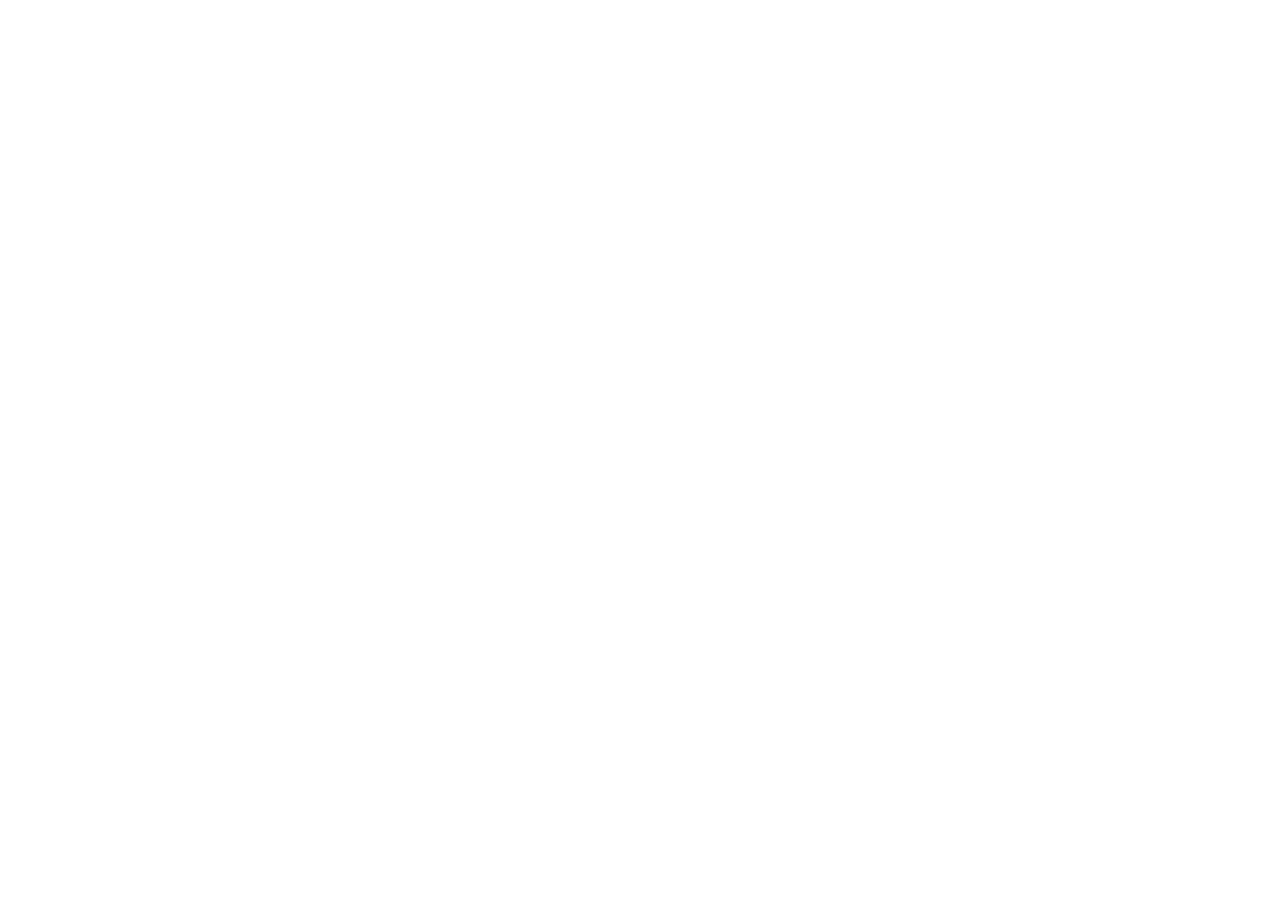
==== index.html @ 9d26d8a5 "first commit" ====
<!DOCTYPE html>
<html lang="en">

<head>
    <meta charset="UTF-8">
    <meta name="viewport" content="width=device-width, initial-scale=1.0">
    <link rel="preconnect" href="https://fonts.googleapis.com">
    <link rel="preconnect" href="https://fonts.gstatic.com" crossorigin>
    <link
        href="https://fonts.googleapis.com/css2?family=Playfair+Display:wght@400..900&family=Roboto:wght@500;700;900&display=swap"
        rel="stylesheet">
    <link rel="stylesheet"
        href="https://fonts.googleapis.com/css2?family=Material+Symbols+Outlined:opsz,wght,FILL,GRAD@24,400,0,0" />
    <link rel="stylesheet" href="css/styles.css">
    <title>MNTN</title>
</head>
<body>
    
</body>

</html>
---- css/styles.css ----
/*! normalize.css v8.0.1 | MIT License | github.com/necolas/normalize.css */
/* Document
   ========================================================================== */
/**
 * 1. Correct the line height in all browsers.
 * 2. Prevent adjustments of font size after orientation changes in iOS.
 */
html {
  line-height: 1.15; /* 1 */
  -webkit-text-size-adjust: 100%; /* 2 */
}

/* Sections
   ========================================================================== */
/**
 * Remove the margin in all browsers.
 */
body {
  margin: 0;
}

/**
 * Render the `main` element consistently in IE.
 */
main {
  display: block;
}

/**
 * Correct the font size and margin on `h1` elements within `section` and
 * `article` contexts in Chrome, Firefox, and Safari.
 */
h1 {
  font-size: 2em;
  margin: 0.67em 0;
}

/* Grouping content
   ========================================================================== */
/**
 * 1. Add the correct box sizing in Firefox.
 * 2. Show the overflow in Edge and IE.
 */
hr {
  box-sizing: content-box; /* 1 */
  height: 0; /* 1 */
  overflow: visible; /* 2 */
}

/**
 * 1. Correct the inheritance and scaling of font size in all browsers.
 * 2. Correct the odd `em` font sizing in all browsers.
 */
pre {
  font-family: monospace, monospace; /* 1 */
  font-size: 1em; /* 2 */
}

/* Text-level semantics
   ========================================================================== */
/**
 * Remove the gray background on active links in IE 10.
 */
a {
  background-color: transparent;
}

/**
 * 1. Remove the bottom border in Chrome 57-
 * 2. Add the correct text decoration in Chrome, Edge, IE, Opera, and Safari.
 */
abbr[title] {
  border-bottom: none; /* 1 */
  text-decoration: underline; /* 2 */
  text-decoration: underline dotted; /* 2 */
}

/**
 * Add the correct font weight in Chrome, Edge, and Safari.
 */
b,
strong {
  font-weight: bolder;
}

/**
 * 1. Correct the inheritance and scaling of font size in all browsers.
 * 2. Correct the odd `em` font sizing in all browsers.
 */
code,
kbd,
samp {
  font-family: monospace, monospace; /* 1 */
  font-size: 1em; /* 2 */
}

/**
 * Add the correct font size in all browsers.
 */
small {
  font-size: 80%;
}

/**
 * Prevent `sub` and `sup` elements from affecting the line height in
 * all browsers.
 */
sub,
sup {
  font-size: 75%;
  line-height: 0;
  position: relative;
  vertical-align: baseline;
}

sub {
  bottom: -0.25em;
}

sup {
  top: -0.5em;
}

/* Embedded content
   ========================================================================== */
/**
 * Remove the border on images inside links in IE 10.
 */
img {
  border-style: none;
}

/* Forms
   ========================================================================== */
/**
 * 1. Change the font styles in all browsers.
 * 2. Remove the margin in Firefox and Safari.
 */
button,
input,
optgroup,
select,
textarea {
  font-family: inherit; /* 1 */
  font-size: 100%; /* 1 */
  line-height: 1.15; /* 1 */
  margin: 0; /* 2 */
}

/**
 * Show the overflow in IE.
 * 1. Show the overflow in Edge.
 */
button,
input { /* 1 */
  overflow: visible;
}

/**
 * Remove the inheritance of text transform in Edge, Firefox, and IE.
 * 1. Remove the inheritance of text transform in Firefox.
 */
button,
select { /* 1 */
  text-transform: none;
}

/**
 * Correct the inability to style clickable types in iOS and Safari.
 */
button,
[type=button],
[type=reset],
[type=submit] {
  -webkit-appearance: button;
}

/**
 * Remove the inner border and padding in Firefox.
 */
button::-moz-focus-inner,
[type=button]::-moz-focus-inner,
[type=reset]::-moz-focus-inner,
[type=submit]::-moz-focus-inner {
  border-style: none;
  padding: 0;
}

/**
 * Restore the focus styles unset by the previous rule.
 */
button:-moz-focusring,
[type=button]:-moz-focusring,
[type=reset]:-moz-focusring,
[type=submit]:-moz-focusring {
  outline: 1px dotted ButtonText;
}

/**
 * Correct the padding in Firefox.
 */
fieldset {
  padding: 0.35em 0.75em 0.625em;
}

/**
 * 1. Correct the text wrapping in Edge and IE.
 * 2. Correct the color inheritance from `fieldset` elements in IE.
 * 3. Remove the padding so developers are not caught out when they zero out
 *    `fieldset` elements in all browsers.
 */
legend {
  box-sizing: border-box; /* 1 */
  color: inherit; /* 2 */
  display: table; /* 1 */
  max-width: 100%; /* 1 */
  padding: 0; /* 3 */
  white-space: normal; /* 1 */
}

/**
 * Add the correct vertical alignment in Chrome, Firefox, and Opera.
 */
progress {
  vertical-align: baseline;
}

/**
 * Remove the default vertical scrollbar in IE 10+.
 */
textarea {
  overflow: auto;
}

/**
 * 1. Add the correct box sizing in IE 10.
 * 2. Remove the padding in IE 10.
 */
[type=checkbox],
[type=radio] {
  box-sizing: border-box; /* 1 */
  padding: 0; /* 2 */
}

/**
 * Correct the cursor style of increment and decrement buttons in Chrome.
 */
[type=number]::-webkit-inner-spin-button,
[type=number]::-webkit-outer-spin-button {
  height: auto;
}

/**
 * 1. Correct the odd appearance in Chrome and Safari.
 * 2. Correct the outline style in Safari.
 */
[type=search] {
  -webkit-appearance: textfield; /* 1 */
  outline-offset: -2px; /* 2 */
}

/**
 * Remove the inner padding in Chrome and Safari on macOS.
 */
[type=search]::-webkit-search-decoration {
  -webkit-appearance: none;
}

/**
 * 1. Correct the inability to style clickable types in iOS and Safari.
 * 2. Change font properties to `inherit` in Safari.
 */
::-webkit-file-upload-button {
  -webkit-appearance: button; /* 1 */
  font: inherit; /* 2 */
}

/* Interactive
   ========================================================================== */
/*
 * Add the correct display in Edge, IE 10+, and Firefox.
 */
details {
  display: block;
}

/*
 * Add the correct display in all browsers.
 */
summary {
  display: list-item;
}

/* Misc
   ========================================================================== */
/**
 * Add the correct display in IE 10+.
 */
template {
  display: none;
}

/**
 * Add the correct display in IE 10.
 */
[hidden] {
  display: none;
}

ul {
  list-style: none;
  margin: 0;
  padding: 0;
}

a {
  text-decoration: none;
  color: #000;
}

body {
  margin: 0;
  font-family: "Roboto", sans-serif;
  font-weight: 700;
  font-size: 18px;
}

h1 {
  font-family: "Playfair Display", serif;
  margin: 0;
}

p {
  margin: 0;
}

/*# sourceMappingURL=styles.css.map */
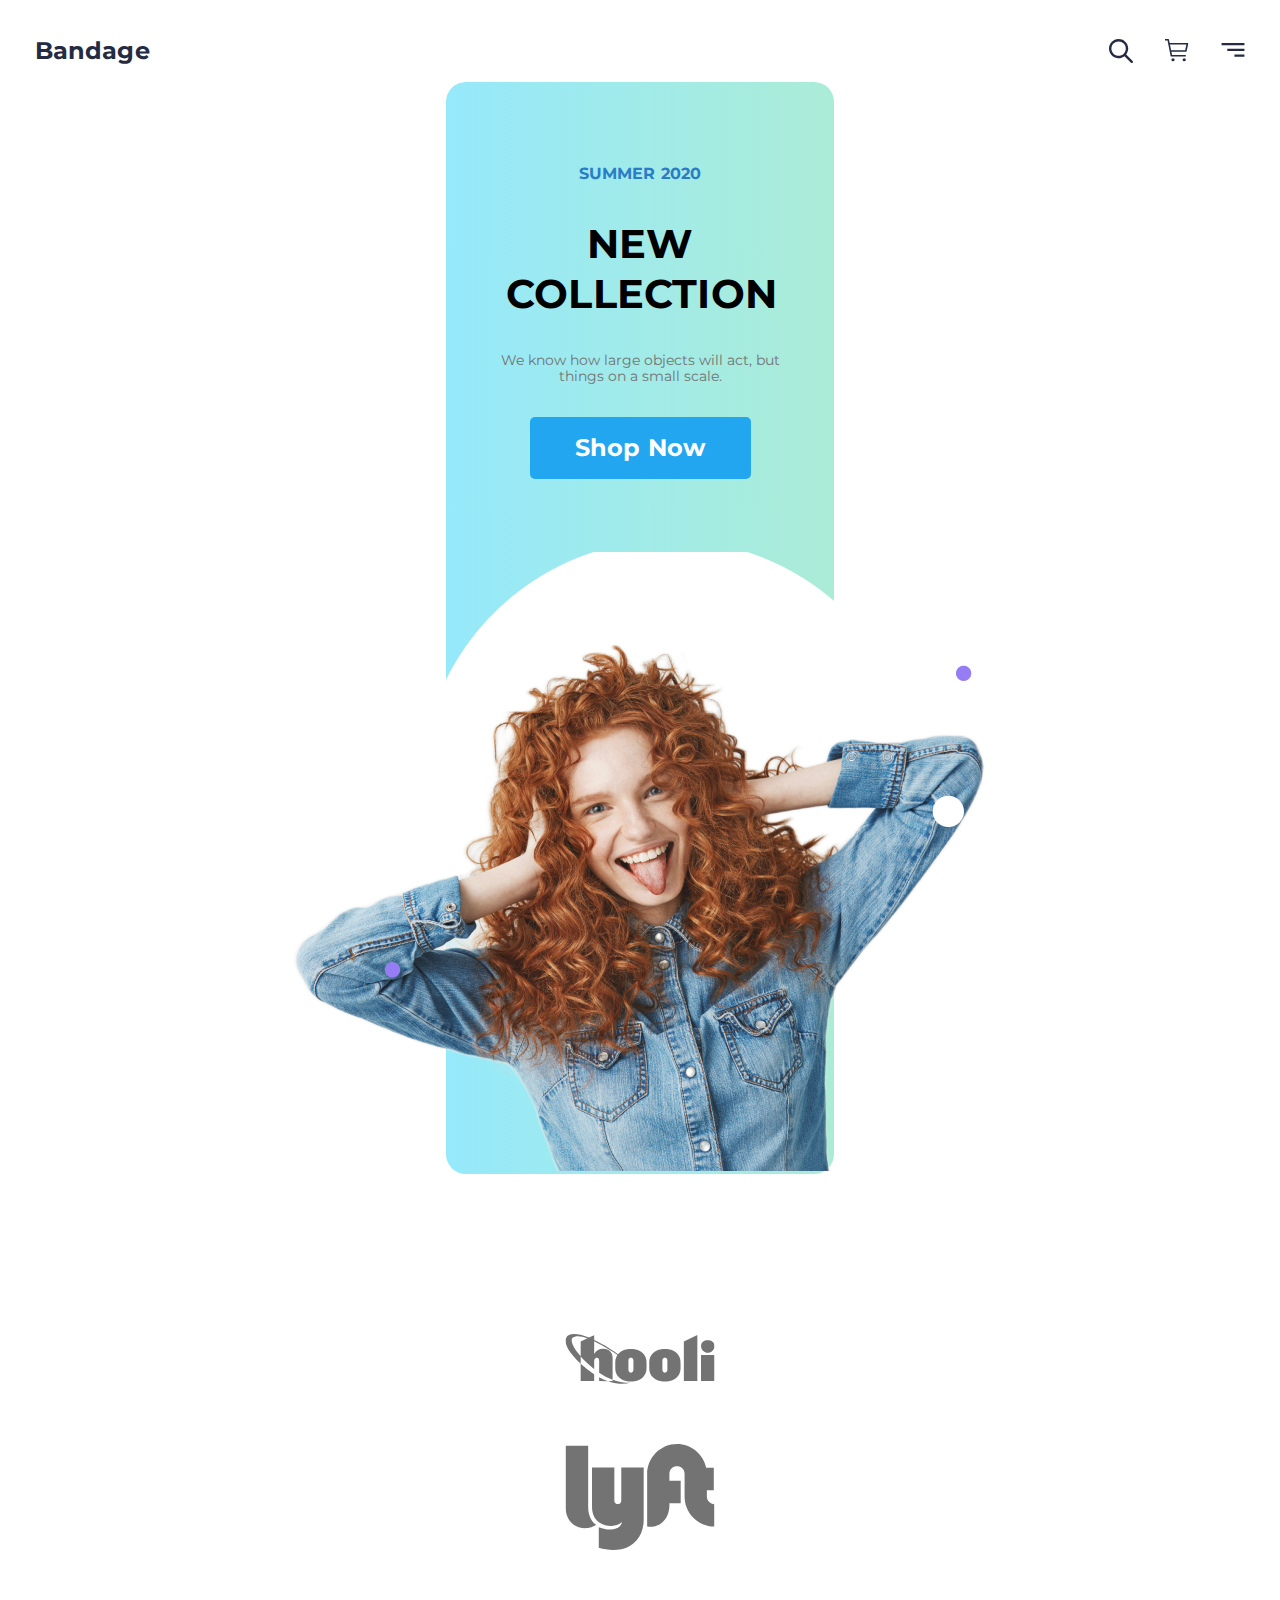
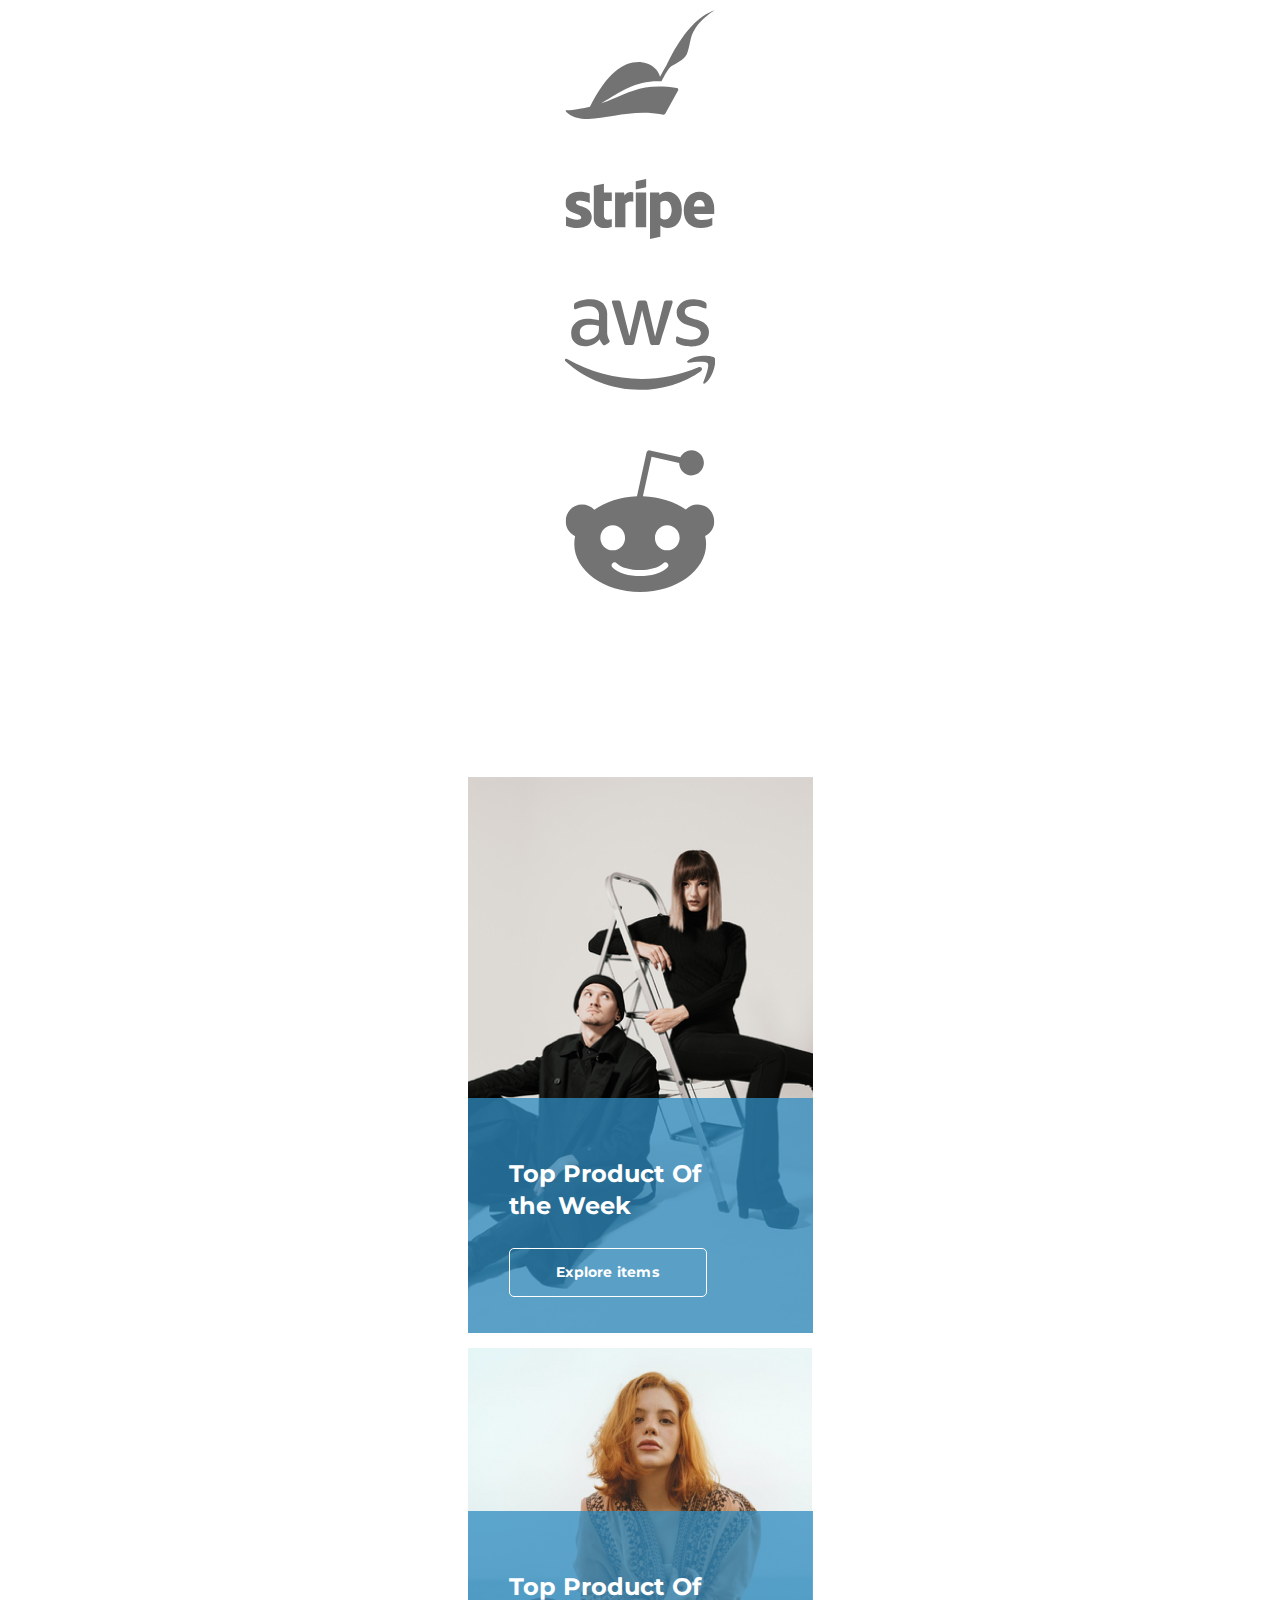
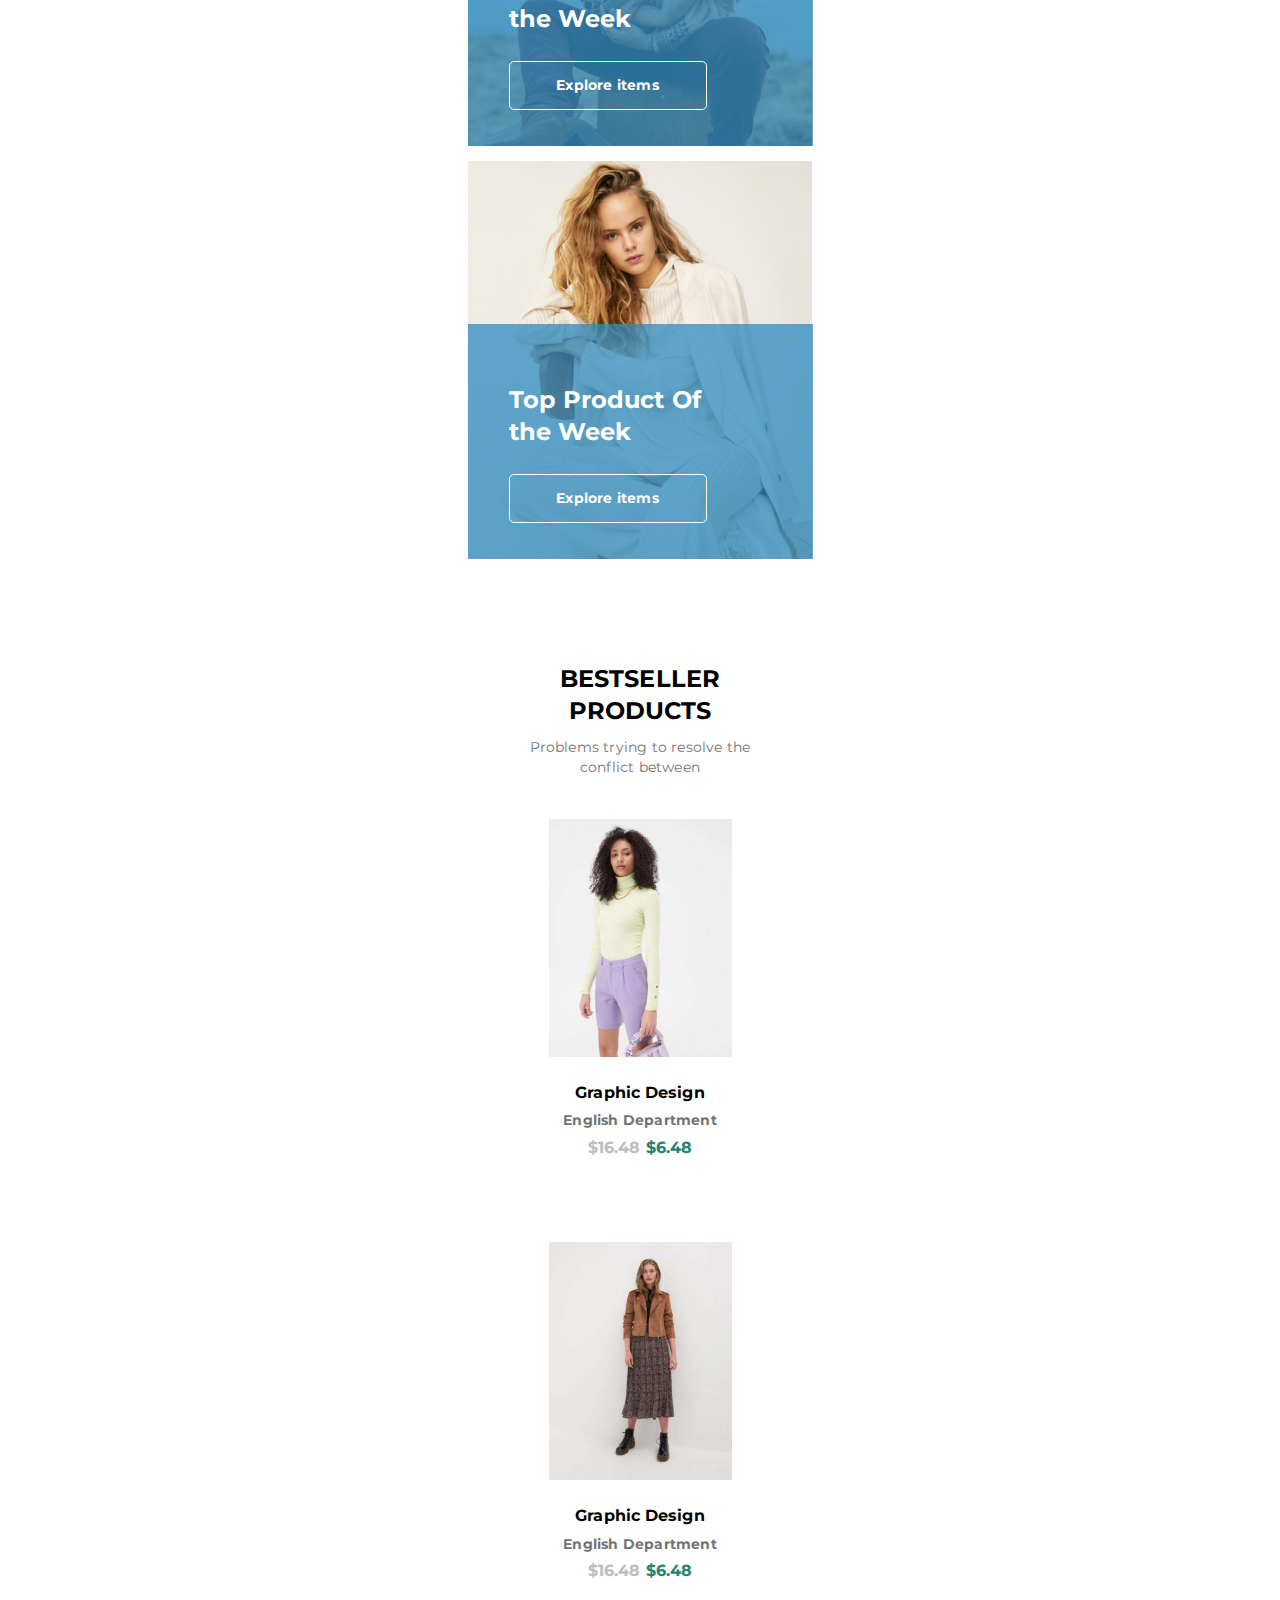
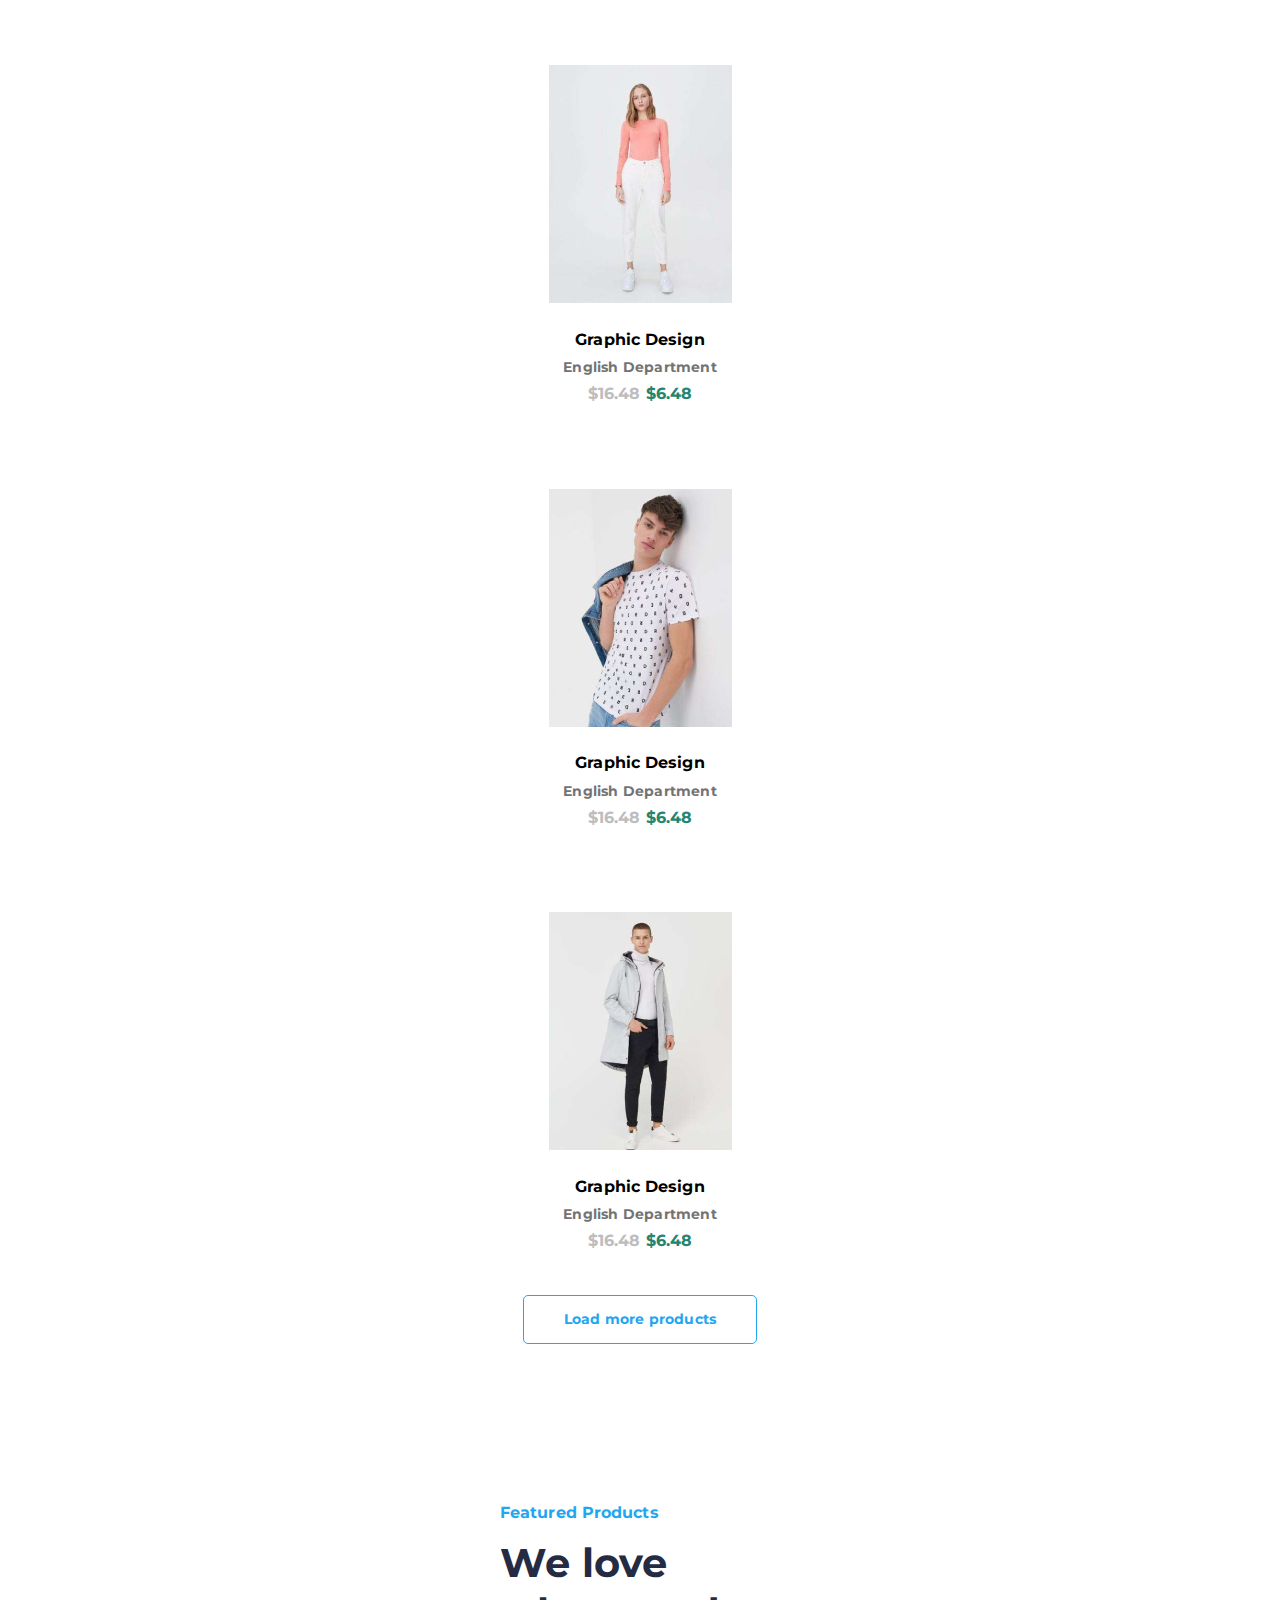
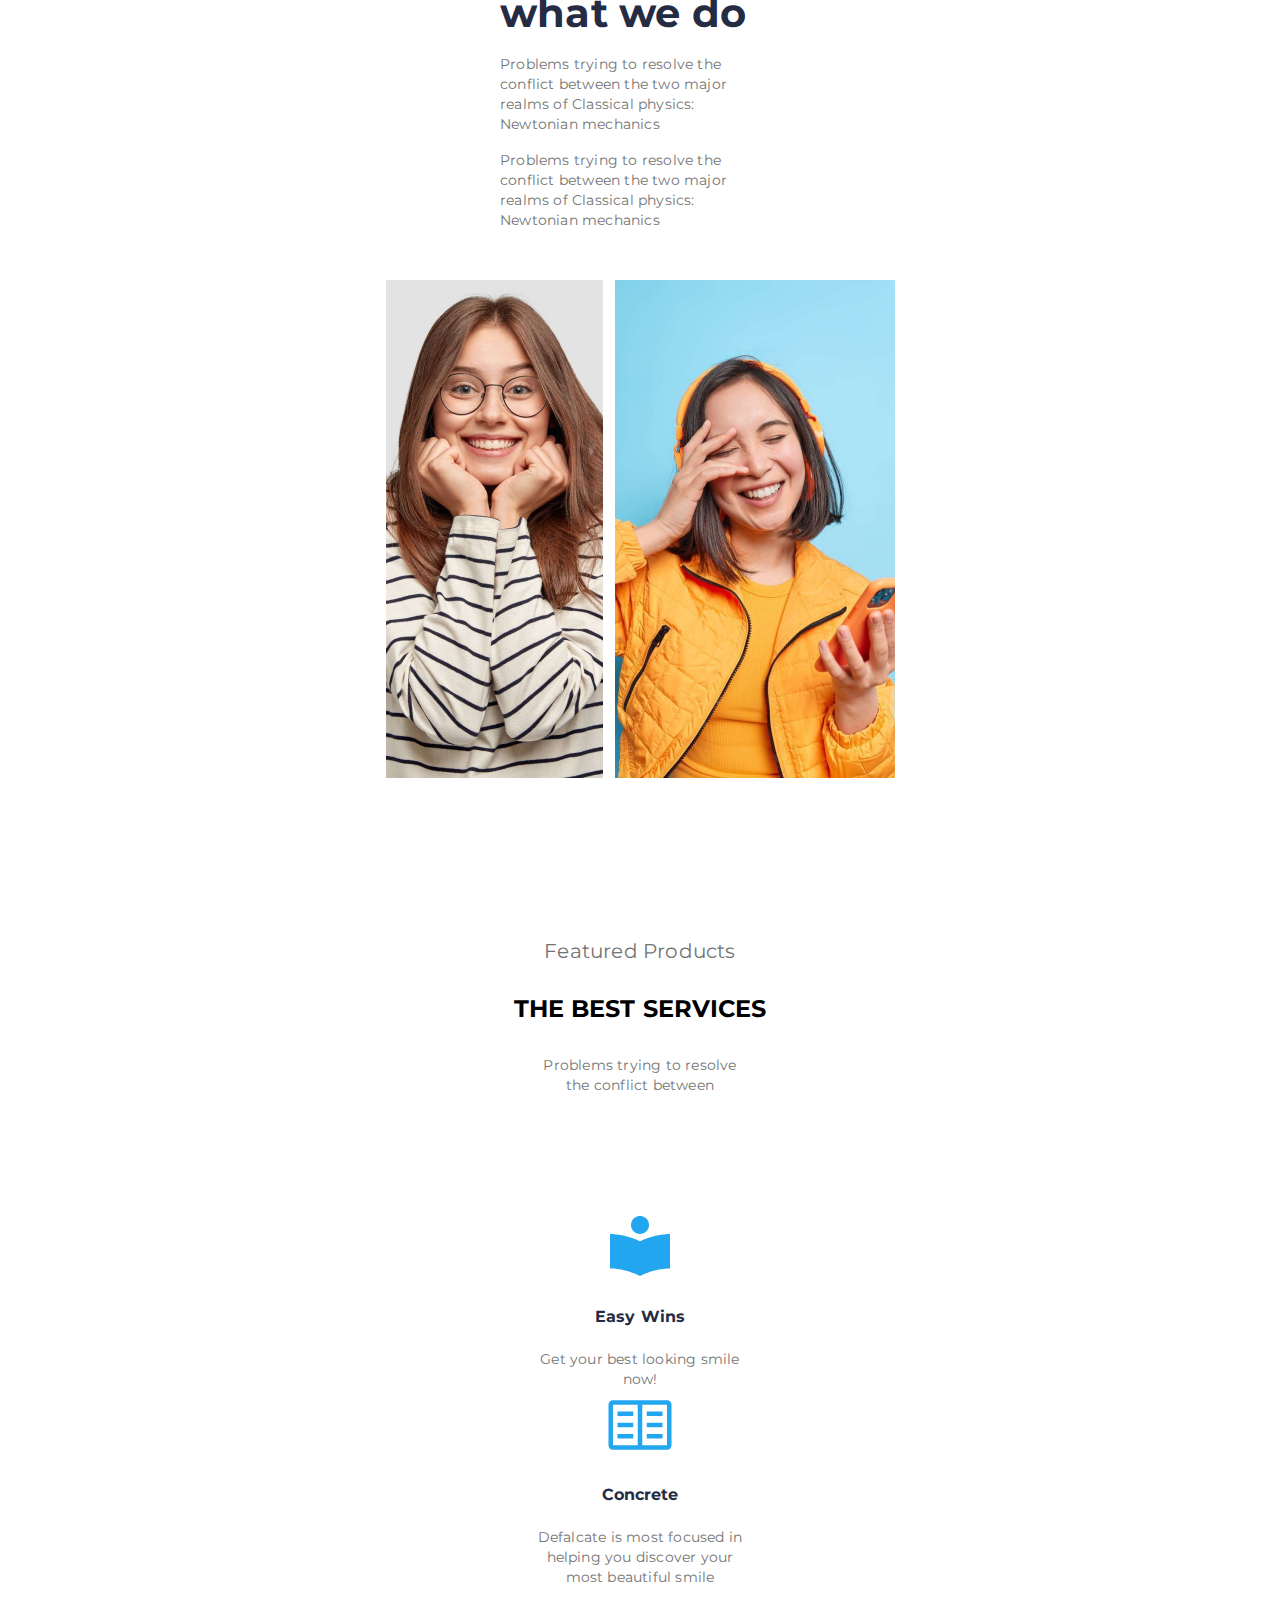
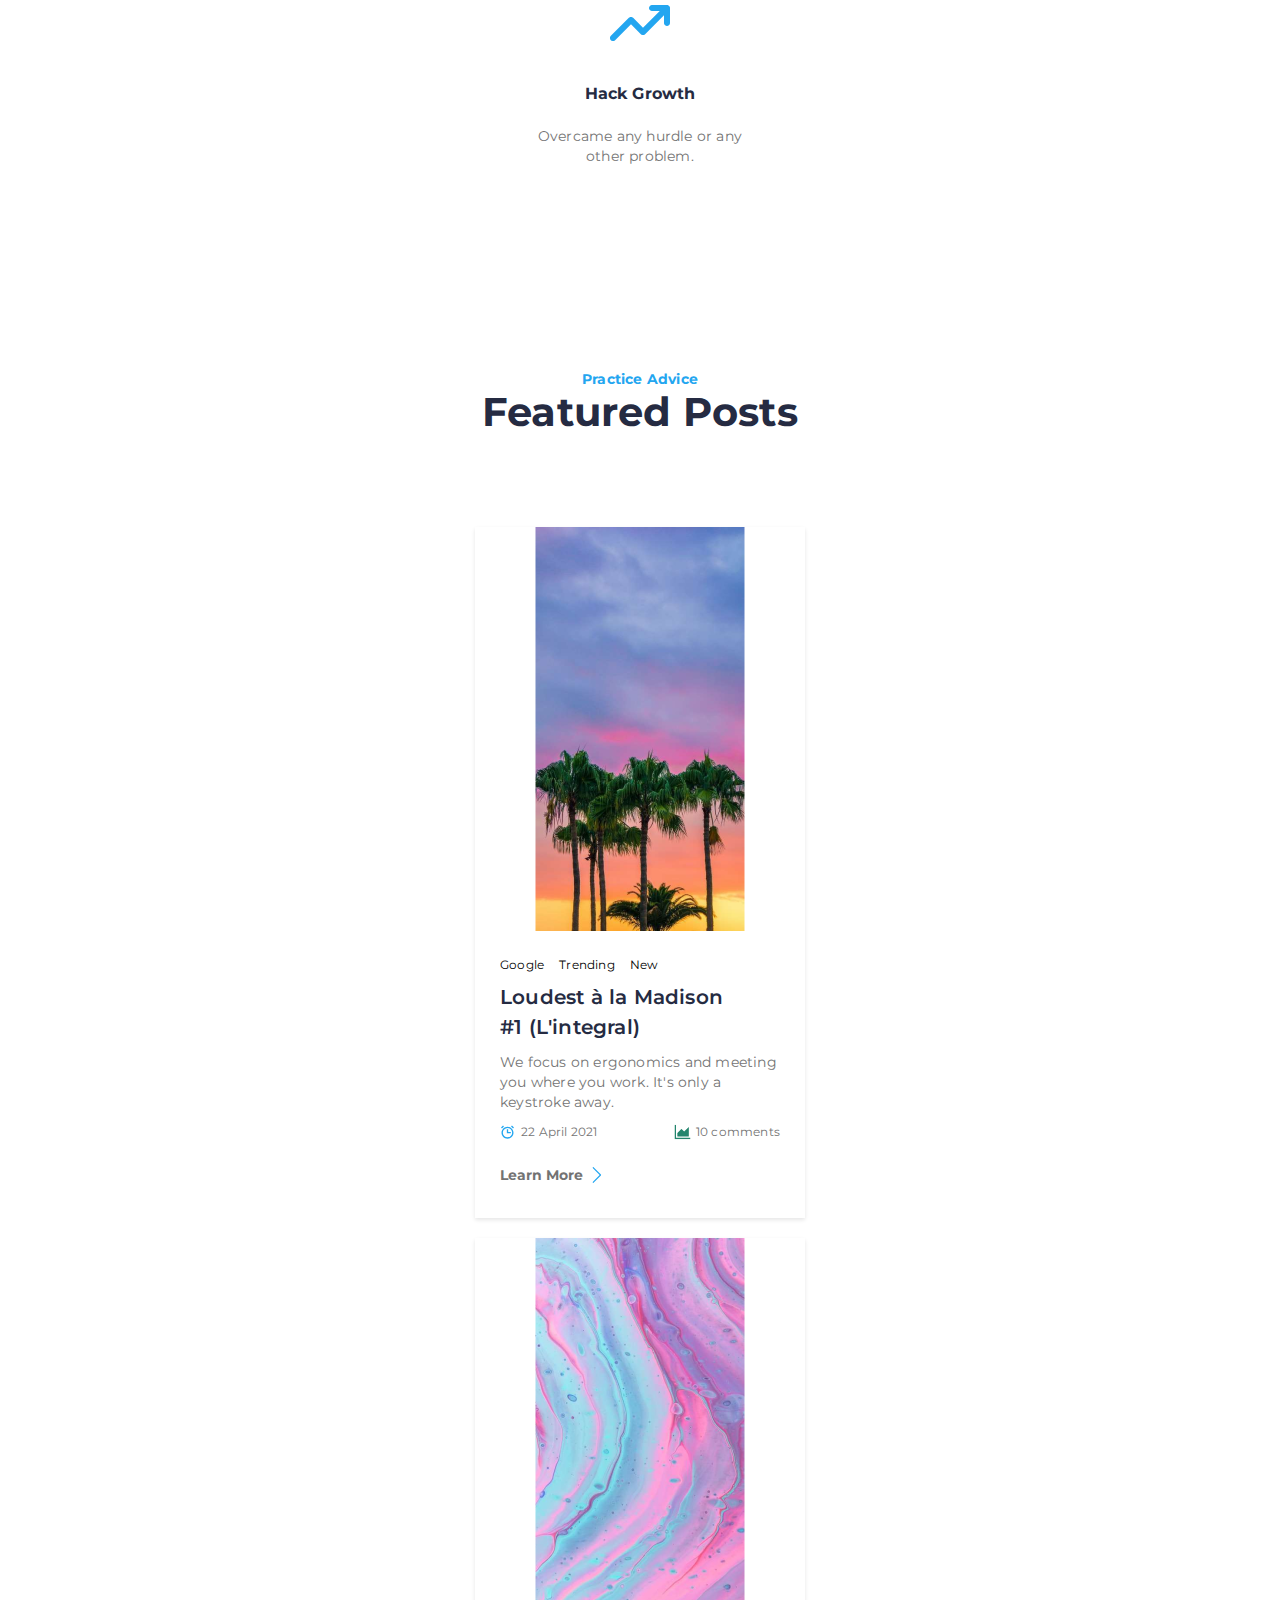
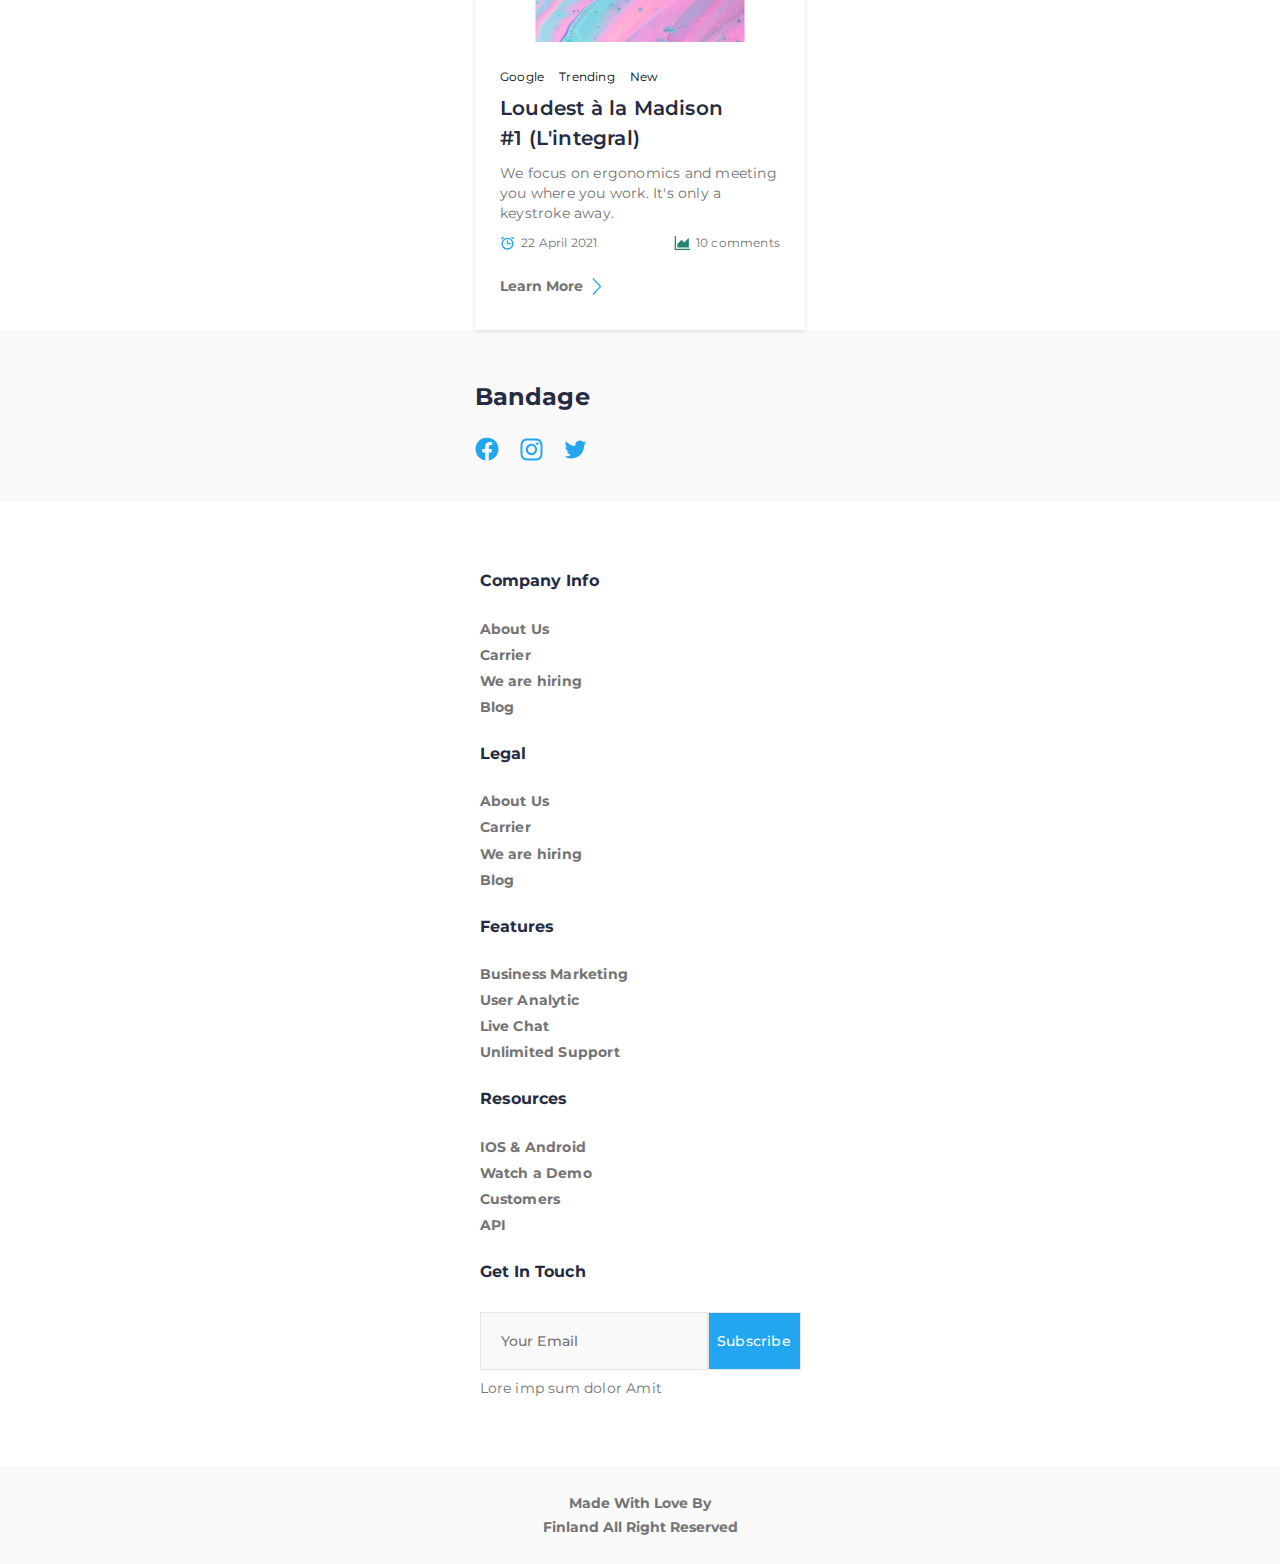
==== commit cd901b4f: "mobile approach scss done" ====
--- a/index.html
+++ b/index.html
@@ -4,18 +4,522 @@
 <head>
     <meta charset="UTF-8">
     <meta name="viewport" content="width=device-width, initial-scale=1.0">
+    <link rel="stylesheet"
+        href="https://fonts.googleapis.com/css2?family=Material+Symbols+Outlined:opsz,wght,FILL,GRAD@24,400,0,0" />
     <link rel="preconnect" href="https://fonts.googleapis.com">
     <link rel="preconnect" href="https://fonts.gstatic.com" crossorigin>
-    <link
-        href="https://fonts.googleapis.com/css2?family=Playfair+Display:wght@400..900&family=Roboto:wght@500;700;900&display=swap"
+    <link href="https://fonts.googleapis.com/css2?family=Montserrat:ital,wght@0,100..900;1,100..900&display=swap"
         rel="stylesheet">
-    <link rel="stylesheet"
-        href="https://fonts.googleapis.com/css2?family=Material+Symbols+Outlined:opsz,wght,FILL,GRAD@24,400,0,0" />
-    <link rel="stylesheet" href="css/styles.css">
-    <title>MNTN</title>
+    <link rel="stylesheet" href="css/homepage.css">
+    <title>Bandage</title>
 </head>
+
 <body>
-    
+    <header class="header">
+        <div class="header__top-info">
+            <div>
+                <span>
+                    <svg></svg>
+                    <telephone>(225) 555-0118</telephone>
+                </span>
+                <span>
+                    <svg></svg>
+                    <email>michelle.rivera@example.com</email>
+                </span>
+            </div>
+            <div>
+                <p>Follow Us and get a chance to win 80% off</p>
+            </div>
+            <div>
+                <p>Follow Us :</p>
+                <svg></svg>
+                <svg></svg>
+                <svg></svg>
+                <svg></svg>
+            </div>
+        </div>
+        <div class="header__wrapper">
+            <div class="header__navigation_holder">
+                <span class="header__logo-text">Bandage</span>
+
+                <nav class="header__navigation">
+
+                    <img src="assets/svg/search-header.svg" alt="search">
+                    <img src="assets/svg/cart-header.svg" alt="cart">
+
+                    <img class="header__navigation_menu" src="assets/svg/menu-header.svg" alt="menu">
+
+                    <div class="header__navigation_wrapper">
+                        <ul class="header__navigation_list">
+                            <li><a href="#">Home</a></li>
+                            <li><a href="#">Product</a></li>
+                            <li><a href="#">Pricing</a></li>
+                            <li><a href="#">Contact</a></li>
+                        </ul>
+                    </div>
+
+                </nav>
+
+            </div>
+        </div>
+    </header>
+    <main>
+        <section class="hero">
+            <span class="hero__pre-heading">Summer 2020</span>
+            <h1>New collection</h1>
+            <p class="hero__heading-description">We know how large objects
+                will act, but things on a
+                small scale.</p>
+            <button>Shop Now</button>
+            <picture>
+                <source media="(min-width:768px)" srcset="assets/img/red-girl-big.png">
+                <img src="assets/img/red-girl-small.png" alt="reg girl">
+            </picture>
+        </section>
+        <section class="partners">
+            <img src="assets/svg/fa-brands_hooli.svg" alt="hooli">
+            <img src="assets/svg/fa-brands_lyft.svg" alt="lyft">
+            <img src="assets/svg/fa-brands_pied-piper-hat.svg" alt="pied piper hat">
+            <img src="assets/svg/fa-brands_stripe.svg" alt="stripe">
+            <img src="assets/svg/fa-brands_aws.svg" alt="aws">
+            <img src="assets/svg/fa-brands_reddit-alien.svg" alt="reddit">
+        </section>
+        <section class="week-product">
+            <div class="week-product__wrapper week-product__wrapper-1">
+                <div class="week-product__wrapper_bottom-part">
+                    <span>Top Product Of the Week</span>
+                    <button>Explore items</button>
+                </div>
+            </div>
+            <div class="week-product__wrapper week-product__wrapper-2">
+                <div class="week-product__wrapper_bottom-part">
+                    <span>Top Product Of the Week</span>
+                    <button>Explore items</button>
+                </div>
+            </div>
+            <div class="week-product__wrapper week-product__wrapper-3">
+                <div class="week-product__wrapper_bottom-part">
+                    <span>Top Product Of the Week</span>
+                    <button>Explore items</button>
+                </div>
+            </div>
+        </section>
+        <section class="bestsellers">
+            <span class="bestsellers__pre-heading">Featured Products</span>
+            <h2>Bestseller Products</h2>
+            <p class="bestsellers__post-heading">Problems trying to resolve the conflict between </p>
+            <ul class="grid-line-1">
+                <li>
+                    <figure>
+                        <picture>
+                            <source media="(min-width:768px)" srcset="assets/img/bestseller-small-1.png">
+                            <img src="assets/img/bestseller-big-1.png" alt="picture 1">
+                        </picture>
+                        <figcaption>
+                            <strong>Graphic Design</strong>
+                            <p>English Department</p>
+                            <div class="bestsellers__prices"><span
+                                    class="bestsellers__prices_old-price">$16.48</span><span
+                                    class="bestsellers__prices_new-price">$6.48</span></div>
+                        </figcaption>
+                    </figure>
+                </li>
+                <li>
+                    <figure>
+                        <picture>
+                            <source media="(min-width:768px)" srcset="assets/img/bestseller-small-2.png">
+                            <img src="assets/img/bestseller-big-2.png" alt="picture 2">
+                        </picture>
+                        <figcaption>
+                            <strong>Graphic Design</strong>
+                            <p>English Department</p>
+                            <div class="bestsellers__prices"><span
+                                    class="bestsellers__prices_old-price">$16.48</span><span
+                                    class="bestsellers__prices_new-price">$6.48</span></div>
+                        </figcaption>
+                    </figure>
+                </li>
+                <li>
+                    <figure>
+                        <picture>
+                            <source media="(min-width:768px)" srcset="assets/img/bestseller-small-3.png">
+                            <img src="assets/img/bestseller-big-3.png" alt="picture 3">
+                        </picture>
+                        <figcaption>
+                            <strong>Graphic Design</strong>
+                            <p>English Department</p>
+                            <div class="bestsellers__prices"><span
+                                    class="bestsellers__prices_old-price">$16.48</span><span
+                                    class="bestsellers__prices_new-price">$6.48</span></div>
+                        </figcaption>
+                    </figure>
+                </li>
+                <li>
+                    <figure>
+                        <picture>
+                            <source media="(min-width:768px)" srcset="assets/img/bestseller-small-4.png">
+                            <img src="assets/img/bestseller-big-4.png" alt="picture 4">
+                        </picture>
+                        <figcaption>
+                            <strong>Graphic Design</strong>
+                            <p>English Department</p>
+                            <div class="bestsellers__prices"><span
+                                    class="bestsellers__prices_old-price">$16.48</span><span
+                                    class="bestsellers__prices_new-price">$6.48</span></div>
+                        </figcaption>
+                    </figure>
+                </li>
+                <li>
+                    <figure>
+                        <picture>
+                            <source media="(min-width:768px)" srcset="assets/img/bestseller-small-5.png">
+                            <img src="assets/img/bestseller-big-5.png" alt="picture 5">
+                        </picture>
+                        <figcaption>
+                            <strong>Graphic Design</strong>
+                            <p>English Department</p>
+                            <div class="bestsellers__prices"><span
+                                    class="bestsellers__prices_old-price">$16.48</span><span
+                                    class="bestsellers__prices_new-price">$6.48</span></div>
+                        </figcaption>
+                    </figure>
+                </li>
+            </ul>
+            <ul class="grid-line-2">
+                <li>
+                    <figure>
+                        <picture>
+                            <img src="assets/img/bestseller-small-6.png" alt="picture 6">
+                        </picture>
+                        <figcaption>
+                            <strong>Graphic Design</strong>
+                            <p>English Department</p>
+                            <div class="bestsellers__prices"><span
+                                    class="bestsellers__prices_old-price">$16.48</span><span
+                                    class="bestsellers__prices_new-price">$6.48</span></div>
+                        </figcaption>
+                    </figure>
+                </li>
+                <li>
+                    <figure>
+                        <picture>
+                            <img src="assets/img/bestseller-small-7.png" alt="picture 7">
+                        </picture>
+                        <figcaption>
+                            <strong>Graphic Design</strong>
+                            <p>English Department</p>
+                            <div class="bestsellers__prices"><span
+                                    class="bestsellers__prices_old-price">$16.48</span><span
+                                    class="bestsellers__prices_new-price">$6.48</span></div>
+                        </figcaption>
+                    </figure>
+                </li>
+                <li>
+                    <figure>
+                        <picture>
+                            <img src="assets/img/bestseller-small-8.png" alt="picture 8">
+                        </picture>
+                        <figcaption>
+                            <strong>Graphic Design</strong>
+                            <p>English Department</p>
+                            <div class="bestsellers__prices"><span
+                                    class="bestsellers__prices_old-price">$16.48</span><span
+                                    class="bestsellers__prices_new-price">$6.48</span></div>
+                        </figcaption>
+                    </figure>
+                </li>
+                <li>
+                    <figure>
+                        <picture>
+                            <img src="assets/img/bestseller-small-9.png" alt="picture 9">
+                        </picture>
+                        <figcaption>
+                            <strong>Graphic Design</strong>
+                            <p>English Department</p>
+                            <div class="bestsellers__prices"><span
+                                    class="bestsellers__prices_old-price">$16.48</span><span
+                                    class="bestsellers__prices_new-price">$6.48</span></div>
+                        </figcaption>
+                    </figure>
+                </li>
+                <li>
+                    <figure>
+                        <picture>
+                            <img src="assets/img/bestseller-small-10.png" alt="picture 10">
+                        </picture>
+                        <figcaption>
+                            <strong>Graphic Design</strong>
+                            <p>English Department</p>
+                            <div class="bestsellers__prices"><span
+                                    class="bestsellers__prices_old-price">$16.48</span><span
+                                    class="bestsellers__prices_new-price">$6.48</span></div>
+                        </figcaption>
+                    </figure>
+                </li>
+            </ul>
+            <button>Load more products</button>
+        </section>
+        <section class="slogan-block">
+            <figure>
+                <figcaption>
+                    <span class="slogan-block__pre-heading">Featured Products</span>
+                    <h3>We love what we do</h3>
+                    <p>Problems trying to resolve the conflict between the two major realms of Classical physics:
+                        Newtonian mechanics</p>
+                    <p>Problems trying to resolve the conflict between the two major realms of Classical physics:
+                        Newtonian mechanics</p>
+                </figcaption>
+                <div class="slogan-block__pictures">
+                    <picture>
+                        <source media="(min-width:768px)" srcset="assets/img/slogan-big-1.png">
+                        <img src="assets/img/slogan-small-1.png" alt="slogan picture 1">
+                    </picture>
+                    <picture>
+                        <source media="(min-width:768px)" srcset="assets/img/slogan-big-2.png">
+                        <img src="assets/img/slogan-small-2.png" alt="slogan picture 2">
+                    </picture>
+                </div>
+            </figure>
+        </section>
+        <section class="best-services">
+            <div class="best-services__top-part">
+                <span class="best-services__pre-heading">Featured Products</span>
+                <h2>THE BEST SERVICES</h2>
+                <p class="best-services__post-heading">Problems trying to resolve
+                    the conflict between </p>
+            </div>
+            <ul class="best-services__list">
+                <li>
+                    <img src="assets/svg/easy-win.svg" alt="book reader">
+                    <h4>Easy Wins</h4>
+                    <p>Get your best looking smile now!</p>
+                </li>
+                <li>
+                    <img src="assets/svg/concrete.svg" alt="book">
+                    <h4>Concrete</h4>
+                    <p>Defalcate is most focused in helping you discover your most beautiful smile</p>
+                </li>
+                <li>
+                    <img src="assets/svg/hack-growth.svg" alt="vector Top">
+                    <h4>Hack Growth</h4>
+                    <p>Overcame any hurdle or any other problem.</p>
+                </li>
+            </ul>
+        </section>
+        <section class="featured-posts">
+            <span class="featured-posts__pre-heading">Practice Advice</span>
+            <h3>Featured Posts</h3>
+            <ul class="featured-posts__list">
+                <li>
+                    <figure>
+                        <picture>
+                            <source media="(min-width:768px)" srcset="assets/img/featured-big-1.png">
+                            <img src="assets/img/featured-small-1.jpg" alt="colored-room">
+                        </picture>
+                        <img src="" alt=""><img src="" alt=""><img src="" alt="">
+                        <figcaption>
+                            <div class="featured-posts__list_figcaption-big">
+                                <span class="featured-posts__pre-heading">English Department</span>
+                                <h5>Graphic Design</h5>
+                                <p>We focus on ergonomics and meeting you where you work. It's only a keystroke away.
+                                </p>
+                                <div><img src="" alt=""><span>15 Sales</span></div>
+                                <div class="featured-posts__list__prices">
+                                    <span class="featured-posts__list__prices_old-price">$16.48</span>
+                                    <span class="featured-posts__list__prices_new-price">$6.48</span>
+                                </div>
+                                <div class="featured-posts__list_colors">
+                                    <svg></svg>
+                                    <svg></svg>
+                                    <svg></svg>
+                                    <svg></svg>
+                                </div>
+                                <div class="featured-posts__list_quick-info">
+                                    <span>
+                                        <svg></svg>
+                                        <p>22h...</p>
+                                    </span>
+                                    <span>
+                                        <svg></svg>
+                                        <p>64 Lessons</p>
+                                    </span>
+                                    <span>
+                                        <svg></svg>
+                                        <p>Progress</p>
+                                    </span>
+                                </div>
+                                <button>
+                                    <p>Learn More</p>
+                                    <svg></svg>
+                                </button>
+                            </div>
+                            <div class="featured-posts__list_figcaption-small">
+                                <div class="featured-posts__list_figcaption-small__wrapper">
+                                    <span><a href="#">Google</a><a href="#">Trending</a><a href="#">New</a></span>
+                                    <h5>Loudest à la Madison #1
+                                        (L'integral)</h5>
+                                    <p>We focus on ergonomics and meeting
+                                        you where you work. It's only a
+                                        keystroke away.</p>
+                                    <div class="featured-posts__list_figcaption-small_quick-info">
+                                        <span>
+                                            <img src="assets/svg/featured-post-clock.svg" alt="clock">
+                                            <p>22 April 2021</p>
+                                        </span>
+                                        <span>
+                                            <img src="assets/svg/featured-post-diagram.svg" alt="diagram">
+                                            <p>10 comments</p>
+                                        </span>
+                                    </div>
+                                    <a href="#" class="featured-posts__list_figcaption-small_learn-more">Learn More <img
+                                            src="assets/svg/featured-arrow-next.svg" alt="arrow next"></a>
+                                </div>
+                            </div>
+                        </figcaption>
+                    </figure>
+                </li>
+                <li>
+                    <figure>
+                        <picture>
+                            <source media="(min-width:768px)" srcset="assets/img/featured-big-2.png">
+                            <img src="assets/img/featured-small-2.jpg" alt="seashore">
+                        </picture>
+                        <img src="" alt=""><img src="" alt=""><img src="" alt="">
+                        <figcaption>
+                            <div class="featured-posts__list_figcaption-big">
+                                <span class="featured-posts__pre-heading">English Department</span>
+                                <h5>Graphic Design</h5>
+                                <p>We focus on ergonomics and meeting you where you work. It's only a keystroke away.
+                                </p>
+                                <div><img src="" alt=""><span>15 Sales</span></div>
+                                <div class="featured-posts__list__prices">
+                                    <span class="featured-posts__list__prices_old-price">$16.48</span>
+                                    <span class="featured-posts__list__prices_new-price">$6.48</span>
+                                </div>
+                                <div class="featured-posts__list_colors">
+                                    <svg></svg>
+                                    <svg></svg>
+                                    <svg></svg>
+                                    <svg></svg>
+                                </div>
+                                <div class="featured-posts__list_quick-info">
+                                    <span>
+                                        <svg></svg>
+                                        <p>22h...</p>
+                                    </span>
+                                    <span>
+                                        <svg></svg>
+                                        <p>64 Lessons</p>
+                                    </span>
+                                    <span>
+                                        <svg></svg>
+                                        <p>Progress</p>
+                                    </span>
+                                </div>
+                                <button>
+                                    <p>Learn More</p>
+                                    <svg></svg>
+                                </button>
+                            </div>
+                            <div class="featured-posts__list_figcaption-small">
+                                <div class="featured-posts__list_figcaption-small__wrapper">
+                                    <span><a href="#">Google</a><a href="#">Trending</a><a href="#">New</a></span>
+                                    <h5>Loudest à la Madison #1
+                                        (L'integral)</h5>
+                                    <p>We focus on ergonomics and meeting
+                                        you where you work. It's only a
+                                        keystroke away.</p>
+                                    <div class="featured-posts__list_figcaption-small_quick-info">
+                                        <span>
+                                            <img src="assets/svg/featured-post-clock.svg" alt="clock">
+                                            <p>22 April 2021</p>
+                                        </span>
+                                        <span>
+                                            <img src="assets/svg/featured-post-diagram.svg" alt="diagram">
+                                            <p>10 comments</p>
+                                        </span>
+                                    </div>
+                                    <a href="#" class="featured-posts__list_figcaption-small_learn-more">Learn More <img
+                                            src="assets/svg/featured-arrow-next.svg" alt="arrow next"></a>
+                                </div>
+                            </div>
+                        </figcaption>
+                    </figure>
+                </li>
+            </ul>
+        </section>
+        <section class="social-network">
+            <div class="social-network__wrapper">
+                <strong>Bandage</strong>
+                <div class="social-network__icons">
+                    <img src="assets/svg/facebook.svg" alt="facebook">
+                    <img src="assets/svg/instagram.svg" alt="instagram">
+                    <img src="assets/svg/twitter.svg" alt="twitter">
+                </div>
+            </div>
+        </section>
+    </main>
+    <footer class="footer">
+        <ul class="footer__main-list">
+            <li>
+                <ul>
+                    <li><a href="#" class="footer__main-list_heading-item">Company Info</a></li>
+                    <li><a href="#">About Us</a></li>
+                    <li><a href="#">Carrier</a></li>
+                    <li><a href="#">We are hiring</a></li>
+                    <li><a href="#">Blog</a></li>
+                </ul>
+            </li>
+            <li>
+                <ul>
+                    <li><a href="#" class="footer__main-list_heading-item">Legal</a></li>
+                    <li><a href="#">About Us</a></li>
+                    <li><a href="#">Carrier</a></li>
+                    <li><a href="#">We are hiring</a></li>
+                    <li><a href="#">Blog</a></li>
+                </ul>
+            </li>
+            <li>
+                <ul>
+                    <li><a href="#" class="footer__main-list_heading-item">Features</a></li>
+                    <li><a href="#">Business Marketing</a></li>
+                    <li><a href="#">User Analytic</a></li>
+                    <li><a href="#">Live Chat</a></li>
+                    <li><a href="#">Unlimited Support</a></li>
+                </ul>
+            </li>
+            <li>
+                <ul>
+                    <li><a href="#" class="footer__main-list_heading-item">Resources</a></li>
+                    <li><a href="#">IOS & Android</a></li>
+                    <li><a href="#">Watch a Demo</a></li>
+                    <li><a href="#">Customers</a></li>
+                    <li><a href="#">API</a></li>
+                </ul>
+            </li>
+            <li>
+                <ul>
+                    <li><a href="#" class="footer__main-list_heading-item">Get In Touch</a></li>
+                    <li>
+                        <div>
+                            <form action="#" class="footer__form">
+                                <input class="footer__form_email" type="email" id="email"
+                                    pattern="[a-z0-9._%+-]+@[a-z0-9.-]+\.[a-z]{2,4}$" size="30" placeholder="Your Email"
+                                    required />
+                                <button class="footer__form_button" type="submit" id="email-button">Subscribe</button>
+                            </form>
+                        </div>
+                    </li>
+                    <li class="footer__main-list__post-form-text">
+                        <p>Lore imp sum dolor Amit</p>
+                    </li>
+                </ul>
+            </li>
+        </ul>
+        <div class="footer__rights-reserved">
+            <span class="footer__rights-reserved-text">Made With Love By Finland All Right Reserved </span>
+        </div>
+    </footer>
 </body>
 
 </html>--- a/css/homepage.css
+++ b/css/homepage.css
@@ -0,0 +1,903 @@
+/*! normalize.css v8.0.1 | MIT License | github.com/necolas/normalize.css */
+/* Document
+   ========================================================================== */
+/**
+ * 1. Correct the line height in all browsers.
+ * 2. Prevent adjustments of font size after orientation changes in iOS.
+ */
+html {
+  line-height: 1.15; /* 1 */
+  -webkit-text-size-adjust: 100%; /* 2 */
+}
+
+/* Sections
+   ========================================================================== */
+/**
+ * Remove the margin in all browsers.
+ */
+body {
+  margin: 0;
+}
+
+/**
+ * Render the `main` element consistently in IE.
+ */
+main {
+  display: block;
+}
+
+/**
+ * Correct the font size and margin on `h1` elements within `section` and
+ * `article` contexts in Chrome, Firefox, and Safari.
+ */
+h1 {
+  font-size: 2em;
+  margin: 0.67em 0;
+}
+
+/* Grouping content
+   ========================================================================== */
+/**
+ * 1. Add the correct box sizing in Firefox.
+ * 2. Show the overflow in Edge and IE.
+ */
+hr {
+  box-sizing: content-box; /* 1 */
+  height: 0; /* 1 */
+  overflow: visible; /* 2 */
+}
+
+/**
+ * 1. Correct the inheritance and scaling of font size in all browsers.
+ * 2. Correct the odd `em` font sizing in all browsers.
+ */
+pre {
+  font-family: monospace, monospace; /* 1 */
+  font-size: 1em; /* 2 */
+}
+
+/* Text-level semantics
+   ========================================================================== */
+/**
+ * Remove the gray background on active links in IE 10.
+ */
+a {
+  background-color: transparent;
+}
+
+/**
+ * 1. Remove the bottom border in Chrome 57-
+ * 2. Add the correct text decoration in Chrome, Edge, IE, Opera, and Safari.
+ */
+abbr[title] {
+  border-bottom: none; /* 1 */
+  text-decoration: underline; /* 2 */
+  text-decoration: underline dotted; /* 2 */
+}
+
+/**
+ * Add the correct font weight in Chrome, Edge, and Safari.
+ */
+b,
+strong {
+  font-weight: bolder;
+}
+
+/**
+ * 1. Correct the inheritance and scaling of font size in all browsers.
+ * 2. Correct the odd `em` font sizing in all browsers.
+ */
+code,
+kbd,
+samp {
+  font-family: monospace, monospace; /* 1 */
+  font-size: 1em; /* 2 */
+}
+
+/**
+ * Add the correct font size in all browsers.
+ */
+small {
+  font-size: 80%;
+}
+
+/**
+ * Prevent `sub` and `sup` elements from affecting the line height in
+ * all browsers.
+ */
+sub,
+sup {
+  font-size: 75%;
+  line-height: 0;
+  position: relative;
+  vertical-align: baseline;
+}
+
+sub {
+  bottom: -0.25em;
+}
+
+sup {
+  top: -0.5em;
+}
+
+/* Embedded content
+   ========================================================================== */
+/**
+ * Remove the border on images inside links in IE 10.
+ */
+img {
+  border-style: none;
+}
+
+/* Forms
+   ========================================================================== */
+/**
+ * 1. Change the font styles in all browsers.
+ * 2. Remove the margin in Firefox and Safari.
+ */
+button,
+input,
+optgroup,
+select,
+textarea {
+  font-family: inherit; /* 1 */
+  font-size: 100%; /* 1 */
+  line-height: 1.15; /* 1 */
+  margin: 0; /* 2 */
+}
+
+/**
+ * Show the overflow in IE.
+ * 1. Show the overflow in Edge.
+ */
+button,
+input { /* 1 */
+  overflow: visible;
+}
+
+/**
+ * Remove the inheritance of text transform in Edge, Firefox, and IE.
+ * 1. Remove the inheritance of text transform in Firefox.
+ */
+button,
+select { /* 1 */
+  text-transform: none;
+}
+
+/**
+ * Correct the inability to style clickable types in iOS and Safari.
+ */
+button,
+[type=button],
+[type=reset],
+[type=submit] {
+  -webkit-appearance: button;
+}
+
+/**
+ * Remove the inner border and padding in Firefox.
+ */
+button::-moz-focus-inner,
+[type=button]::-moz-focus-inner,
+[type=reset]::-moz-focus-inner,
+[type=submit]::-moz-focus-inner {
+  border-style: none;
+  padding: 0;
+}
+
+/**
+ * Restore the focus styles unset by the previous rule.
+ */
+button:-moz-focusring,
+[type=button]:-moz-focusring,
+[type=reset]:-moz-focusring,
+[type=submit]:-moz-focusring {
+  outline: 1px dotted ButtonText;
+}
+
+/**
+ * Correct the padding in Firefox.
+ */
+fieldset {
+  padding: 0.35em 0.75em 0.625em;
+}
+
+/**
+ * 1. Correct the text wrapping in Edge and IE.
+ * 2. Correct the color inheritance from `fieldset` elements in IE.
+ * 3. Remove the padding so developers are not caught out when they zero out
+ *    `fieldset` elements in all browsers.
+ */
+legend {
+  box-sizing: border-box; /* 1 */
+  color: inherit; /* 2 */
+  display: table; /* 1 */
+  max-width: 100%; /* 1 */
+  padding: 0; /* 3 */
+  white-space: normal; /* 1 */
+}
+
+/**
+ * Add the correct vertical alignment in Chrome, Firefox, and Opera.
+ */
+progress {
+  vertical-align: baseline;
+}
+
+/**
+ * Remove the default vertical scrollbar in IE 10+.
+ */
+textarea {
+  overflow: auto;
+}
+
+/**
+ * 1. Add the correct box sizing in IE 10.
+ * 2. Remove the padding in IE 10.
+ */
+[type=checkbox],
+[type=radio] {
+  box-sizing: border-box; /* 1 */
+  padding: 0; /* 2 */
+}
+
+/**
+ * Correct the cursor style of increment and decrement buttons in Chrome.
+ */
+[type=number]::-webkit-inner-spin-button,
+[type=number]::-webkit-outer-spin-button {
+  height: auto;
+}
+
+/**
+ * 1. Correct the odd appearance in Chrome and Safari.
+ * 2. Correct the outline style in Safari.
+ */
+[type=search] {
+  -webkit-appearance: textfield; /* 1 */
+  outline-offset: -2px; /* 2 */
+}
+
+/**
+ * Remove the inner padding in Chrome and Safari on macOS.
+ */
+[type=search]::-webkit-search-decoration {
+  -webkit-appearance: none;
+}
+
+/**
+ * 1. Correct the inability to style clickable types in iOS and Safari.
+ * 2. Change font properties to `inherit` in Safari.
+ */
+::-webkit-file-upload-button {
+  -webkit-appearance: button; /* 1 */
+  font: inherit; /* 2 */
+}
+
+/* Interactive
+   ========================================================================== */
+/*
+ * Add the correct display in Edge, IE 10+, and Firefox.
+ */
+details {
+  display: block;
+}
+
+/*
+ * Add the correct display in all browsers.
+ */
+summary {
+  display: list-item;
+}
+
+/* Misc
+   ========================================================================== */
+/**
+ * Add the correct display in IE 10+.
+ */
+template {
+  display: none;
+}
+
+/**
+ * Add the correct display in IE 10.
+ */
+[hidden] {
+  display: none;
+}
+
+html {
+  font-size: 10px;
+}
+
+body {
+  margin: 0;
+  font-family: "Montserrat", sans-serif;
+  font-weight: 400;
+}
+
+ul {
+  list-style: none;
+  margin: 0;
+  padding: 0;
+}
+
+a {
+  text-decoration: none;
+  color: #000;
+}
+
+h1 {
+  font-size: 4rem;
+  margin: 0;
+  font-weight: 700;
+  line-height: 5rem;
+  text-transform: uppercase;
+  letter-spacing: 0.2px;
+}
+
+h2 {
+  font-size: 2.4rem;
+  font-weight: 700;
+  line-height: 3.2rem;
+  letter-spacing: 0.1px;
+  text-transform: uppercase;
+}
+
+h3 {
+  font-size: 4rem;
+  font-weight: 700;
+  line-height: 5rem;
+  color: #252B42;
+  letter-spacing: 0.2px;
+  margin: 0;
+}
+
+h4 {
+  font-size: 1.6rem;
+  font-weight: 700;
+  line-height: 2.4rem;
+  color: #252B42;
+  letter-spacing: 0.1px;
+  margin: 0;
+}
+
+h5 {
+  margin: 0;
+  font-size: 2rem;
+  line-height: 30px;
+  letter-spacing: 0.2px;
+  font-weight: 600;
+  color: #252B42;
+}
+
+p {
+  margin: 0;
+  font-size: 1.4rem;
+}
+
+.header__top-info {
+  display: none;
+}
+
+.header {
+  width: 100vw;
+  margin: 0 auto;
+}
+.header__logo-text {
+  font-size: 24px;
+  font-weight: 700;
+  line-height: 32px;
+  letter-spacing: 0.1px;
+  color: #252B42;
+}
+.header__wrapper {
+  margin: 35px 35px 15px 35px;
+}
+.header__navigation {
+  display: grid;
+  grid-auto-flow: column;
+  gap: 32px;
+  align-items: start;
+  margin-top: 4px;
+}
+.header__navigation_holder {
+  display: flex;
+  justify-content: space-between;
+}
+.header__navigation_menu {
+  display: block;
+  transition: margin-bottom 0.3s;
+  margin-top: 4px;
+}
+.header__navigation_menu:hover {
+  margin-bottom: 463px;
+}
+.header__navigation_menu:hover + .header__navigation_wrapper {
+  display: flex;
+}
+.header__navigation_wrapper {
+  display: none;
+  position: absolute;
+  top: 7%;
+  right: 0vw;
+  padding-top: 40px;
+  height: 363px;
+  justify-content: center;
+  align-items: center;
+}
+.header__navigation_list {
+  display: flex;
+  flex-direction: column;
+  gap: 30px;
+  justify-content: center;
+  align-items: center;
+  width: 100vw;
+}
+.header__navigation_list li a {
+  color: #737373;
+  font-size: 30px;
+  line-height: 45px;
+  letter-spacing: 0.2px;
+}
+
+.hero {
+  border-radius: 20px;
+  background: linear-gradient(90deg, #96E9FB 0%, #ABECD6 100%);
+  width: 388px;
+  margin: 0 auto;
+  padding-top: 80px;
+  display: flex;
+  flex-direction: column;
+  gap: 33px;
+  align-items: center;
+  justify-content: center;
+  text-align: center;
+}
+.hero__pre-heading {
+  color: #2A7CC7;
+  font-size: 1.6rem;
+  font-weight: 700;
+  line-height: 2.4rem;
+  letter-spacing: 0.1px;
+  text-transform: uppercase;
+}
+.hero h1 {
+  max-width: 268px;
+}
+.hero__heading-description {
+  color: #737373;
+  max-width: 291px;
+}
+.hero button {
+  width: 221px;
+  height: 62px;
+  padding: 15px 40px;
+  color: #fff;
+  font-size: 2.4rem;
+  font-weight: 700;
+  letter-spacing: 0.1px;
+  border: 1px solid transparent;
+  border-radius: 5px;
+  background-color: #23A6F0;
+  margin-bottom: 40px;
+}
+
+.partners {
+  display: flex;
+  flex-direction: column;
+  gap: 60px;
+  justify-content: center;
+  align-items: center;
+  margin: 160px 0 185px;
+}
+.partners img {
+  width: 150px;
+}
+
+.week-product {
+  display: flex;
+  flex-direction: column;
+  gap: 15px;
+  margin: 0 auto 104px;
+  justify-content: center;
+}
+.week-product__wrapper {
+  width: 345px;
+  height: 556px;
+  display: flex;
+  align-self: end;
+  margin: 0 auto;
+}
+.week-product__wrapper span {
+  font-size: 2.4rem;
+  font-weight: 700;
+  line-height: 3.2rem;
+  letter-spacing: 0.1px;
+  color: #fff;
+  margin-bottom: 26px;
+}
+.week-product__wrapper button {
+  padding: 15px 40px;
+  color: #fff;
+  letter-spacing: 0.2px;
+  font-weight: 700;
+  font-size: 1.4rem;
+  background-color: transparent;
+  border-radius: 5px;
+  border: 1px solid #FFF;
+}
+.week-product__wrapper_bottom-part {
+  padding: 60px 106px 36px 41px;
+  background-color: rgba(45, 139, 192, 0.75);
+  display: flex;
+  flex-direction: column;
+  align-self: end;
+}
+.week-product__wrapper-1 {
+  background: url(../assets/img/week-product-1.jpg) no-repeat;
+}
+.week-product__wrapper-2 {
+  background: url(../assets/img/week-product-2.jpg) no-repeat;
+  height: 398px;
+}
+.week-product__wrapper-3 {
+  background: url(../assets/img/week-product-3.jpg) no-repeat;
+  height: 398px;
+}
+
+.bestsellers {
+  text-align: center;
+  display: flex;
+  flex-direction: column;
+  justify-content: center;
+  align-items: center;
+  margin-bottom: 160px;
+}
+.bestsellers__pre-heading {
+  display: none;
+}
+.bestsellers h2 {
+  max-width: 240px;
+  margin: 0;
+}
+.bestsellers__post-heading {
+  color: #737373;
+  letter-spacing: 0.2px;
+  line-height: 2rem;
+  margin: 10px 0 32px;
+  max-width: 261px;
+}
+.bestsellers__prices {
+  display: flex;
+  gap: 5px;
+  justify-content: center;
+  margin-bottom: 35px;
+}
+.bestsellers__prices_old-price {
+  color: #BDBDBD;
+  font-size: 1.6rem;
+  font-weight: 700;
+  letter-spacing: 0.1px;
+}
+.bestsellers__prices_new-price {
+  color: #23856D;
+  font-size: 1.6rem;
+  font-weight: 700;
+  letter-spacing: 0.1px;
+}
+.bestsellers button {
+  border: 1px solid #23A6F0;
+  background-color: #fff;
+  border-radius: 5px;
+  padding: 15px 40px;
+  color: #23A6F0;
+  font-size: 1.4rem;
+  font-weight: 700;
+  letter-spacing: 0.2px;
+}
+
+.grid-line-1 {
+  display: flex;
+  flex-direction: column;
+  justify-content: center;
+  align-items: center;
+  gap: 30px;
+}
+.grid-line-1 figcaption {
+  display: flex;
+  flex-direction: column;
+  gap: 10px;
+  margin-top: 25px;
+}
+.grid-line-1 figcaption strong {
+  font-size: 1.6rem;
+  font-weight: 700;
+  letter-spacing: 0.1px;
+}
+.grid-line-1 figcaption p {
+  color: #737373;
+  letter-spacing: 0.2px;
+  font-weight: 700;
+  font-size: 1.4rem;
+}
+.grid-line-2 {
+  display: none;
+}
+
+.slogan-block {
+  margin: 0 auto;
+  display: flex;
+}
+.slogan-block figure {
+  margin: 0 auto;
+}
+.slogan-block figcaption {
+  display: flex;
+  flex-direction: column;
+  gap: 16px;
+  max-width: 280px;
+  margin-left: 46.5px;
+  margin: 0 auto;
+}
+.slogan-block figcaption h3 {
+  max-width: 250px;
+}
+.slogan-block figcaption p {
+  color: #737373;
+  line-height: 20px;
+  letter-spacing: 0.2px;
+  max-width: 258px;
+}
+.slogan-block__pre-heading {
+  color: #23A6F0;
+  font-size: 1.6rem;
+  font-weight: 700;
+  letter-spacing: 0.1px;
+}
+.slogan-block__pictures {
+  display: flex;
+  gap: 12px;
+  margin: 50px 0 160px;
+}
+
+.best-services {
+  display: flex;
+  flex-direction: column;
+  justify-content: center;
+  align-items: center;
+}
+.best-services__top-part {
+  display: flex;
+  flex-direction: column;
+  gap: 10px;
+  justify-content: center;
+  align-items: center;
+}
+.best-services__pre-heading {
+  color: #737373;
+  font-size: 2rem;
+  letter-spacing: 0.2px;
+}
+.best-services__post-heading {
+  color: #737373;
+  font-size: 1.4rem;
+  letter-spacing: 0.2px;
+  line-height: 2rem;
+  margin-bottom: 80px;
+  max-width: 196px;
+  text-align: center;
+}
+.best-services__list {
+  display: flex;
+  flex-direction: column;
+  justify-content: center;
+  align-items: center;
+  max-width: 315px;
+  margin: 35px 40px;
+  text-align: center;
+  margin-bottom: 205px;
+}
+.best-services__list h4 {
+  margin: 20px;
+}
+.best-services__list p {
+  max-width: 215px;
+  color: #737373;
+  line-height: 20px;
+  letter-spacing: 0.2px;
+}
+
+.featured-posts {
+  margin: 0 auto;
+  width: 100vw;
+  text-align: center;
+}
+.featured-posts__pre-heading {
+  color: #23A6F0;
+  letter-spacing: 0.2px;
+  font-weight: 700;
+  margin-bottom: 10px;
+  font-size: 1.4rem;
+}
+.featured-posts h3 {
+  margin-bottom: 80px;
+}
+.featured-posts__list {
+  display: flex;
+  justify-content: center;
+  align-items: center;
+  flex-direction: column;
+}
+.featured-posts__list figure {
+  background: #FFF;
+  box-shadow: 0px 2px 4px 0px rgba(0, 0, 0, 0.1);
+}
+.featured-posts__list figure img {
+  margin-left: -1px;
+}
+.featured-posts__list_figcaption-big {
+  display: none;
+}
+.featured-posts__list_figcaption-small {
+  margin: 0 auto;
+  width: 330px;
+}
+.featured-posts__list_figcaption-small__wrapper {
+  padding: 25px 25px 35px;
+  display: flex;
+  flex-direction: column;
+  gap: 10px;
+}
+.featured-posts__list_figcaption-small span {
+  display: flex;
+  gap: 15px;
+  color: #737373;
+  font-size: 1.2rem;
+  letter-spacing: 0.2px;
+}
+.featured-posts__list_figcaption-small span :hover {
+  color: #8EC2F2;
+}
+.featured-posts__list_figcaption-small h5 {
+  max-width: 251px;
+  text-align: left;
+}
+.featured-posts__list_figcaption-small p {
+  color: #737373;
+  font-size: 1.4rem;
+  letter-spacing: 0.2px;
+  line-height: 20px;
+  text-align: left;
+}
+.featured-posts__list_figcaption-small_quick-info {
+  display: flex;
+  justify-content: space-between;
+  gap: 10px;
+}
+.featured-posts__list_figcaption-small_quick-info span {
+  gap: 5px;
+}
+.featured-posts__list_figcaption-small_quick-info span p {
+  font-size: 1.2rem;
+}
+.featured-posts__list_figcaption-small_learn-more {
+  text-align: left;
+  color: #737373;
+  font-size: 1.4rem;
+  font-weight: 700;
+  vertical-align: middle;
+  margin-top: 15px;
+  display: flex;
+  text-align: center;
+  gap: 10px;
+}
+
+.social-network {
+  background-color: #FAFAFA;
+  width: 100vw;
+  margin-top: -10px;
+}
+.social-network__wrapper {
+  display: flex;
+  flex-direction: column;
+  max-width: 330px;
+  margin: 0 auto;
+  padding: 53px 0 40px;
+}
+.social-network strong {
+  font-size: 2.4rem;
+  font-weight: 700;
+  letter-spacing: 0.1px;
+  color: #252B42;
+  margin-bottom: 27px;
+}
+.social-network__icons {
+  display: flex;
+  gap: 20px;
+}
+
+.footer {
+  margin-top: 70px;
+}
+.footer__main-list {
+  display: flex;
+  flex-direction: column;
+  max-width: 321px;
+  gap: 30px;
+  margin: 0 auto;
+}
+.footer__main-list li {
+  display: flex;
+  flex-direction: column;
+  gap: 10px;
+}
+.footer__main-list li ul {
+  display: flex;
+  flex-direction: column;
+  gap: 10px;
+}
+.footer__main-list li ul li .footer__main-list_heading-item {
+  color: #252B42;
+  font-size: 1.6rem;
+  letter-spacing: 0.1px;
+  font-weight: 700;
+  margin-bottom: 20px;
+}
+.footer__main-list li ul li a {
+  font-size: 1.4rem;
+  color: #737373;
+  letter-spacing: 0.2px;
+  font-weight: 700;
+}
+.footer__form {
+  display: flex;
+  max-width: 321px;
+  justify-content: space-between;
+  height: 58px;
+  border-radius: 5px;
+}
+.footer__form_email {
+  width: 204px;
+  border: 1px solid #E6E6E6;
+  background-color: #F9F9F9;
+  color: #737373;
+  font-size: 1.4rem;
+  letter-spacing: 0.2px;
+  padding-left: 20px;
+  font-weight: 500;
+}
+.footer__form_button {
+  width: 117px;
+  border: 1px solid #E6E6E6;
+  font-size: 1.4rem;
+  color: #fff;
+  letter-spacing: 0.2px;
+  background-color: #23A6F0;
+  font-weight: 500;
+}
+.footer__main-list__post-form-text {
+  font-size: 1.2rem;
+  color: #737373;
+  letter-spacing: 0.2px;
+  margin-bottom: 70px;
+}
+.footer__rights-reserved {
+  display: flex;
+  justify-content: center;
+  width: 100vw;
+  margin: 0 auto;
+  background-color: #FAFAFA;
+}
+.footer__rights-reserved-text {
+  max-width: 199px;
+  color: #737373;
+  font-size: 1.4rem;
+  font-weight: 700;
+  text-align: center;
+  padding: 25px;
+  line-height: 24px;
+}
+
+/*# sourceMappingURL=homepage.css.map */
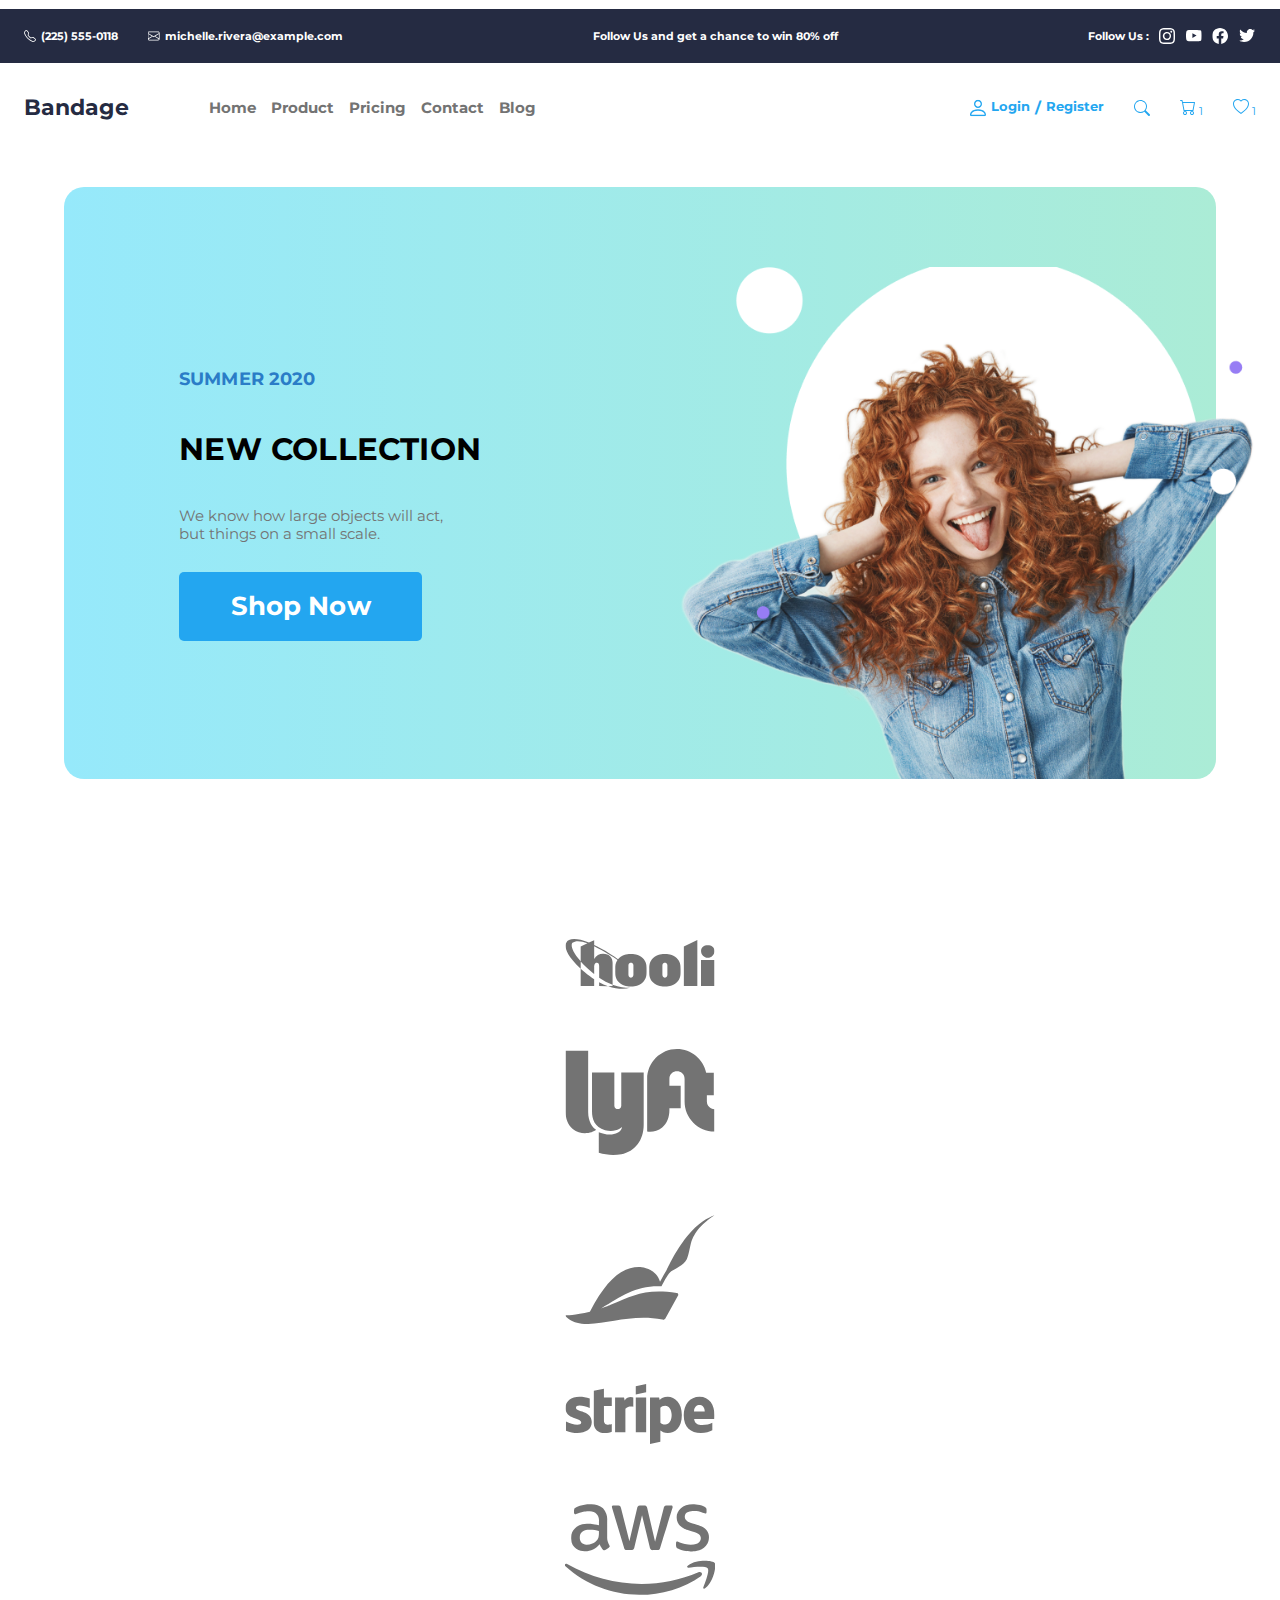
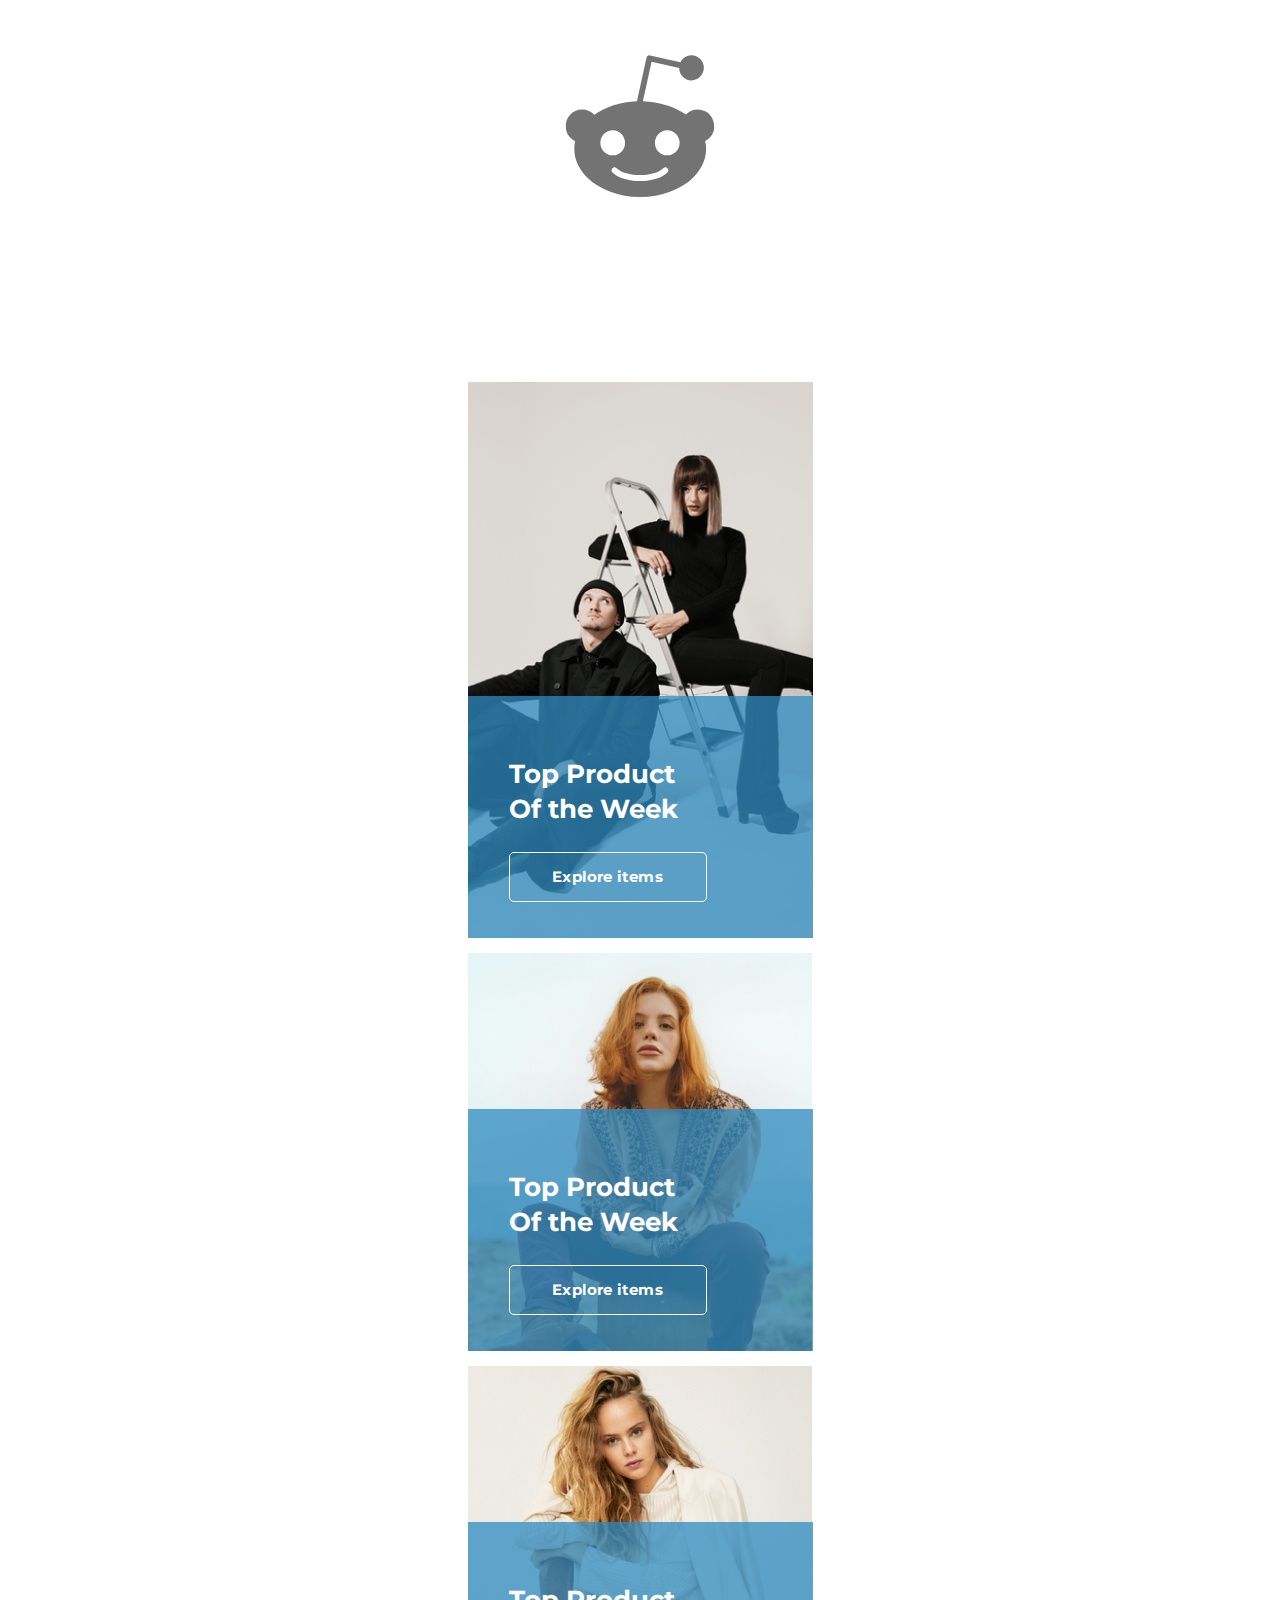
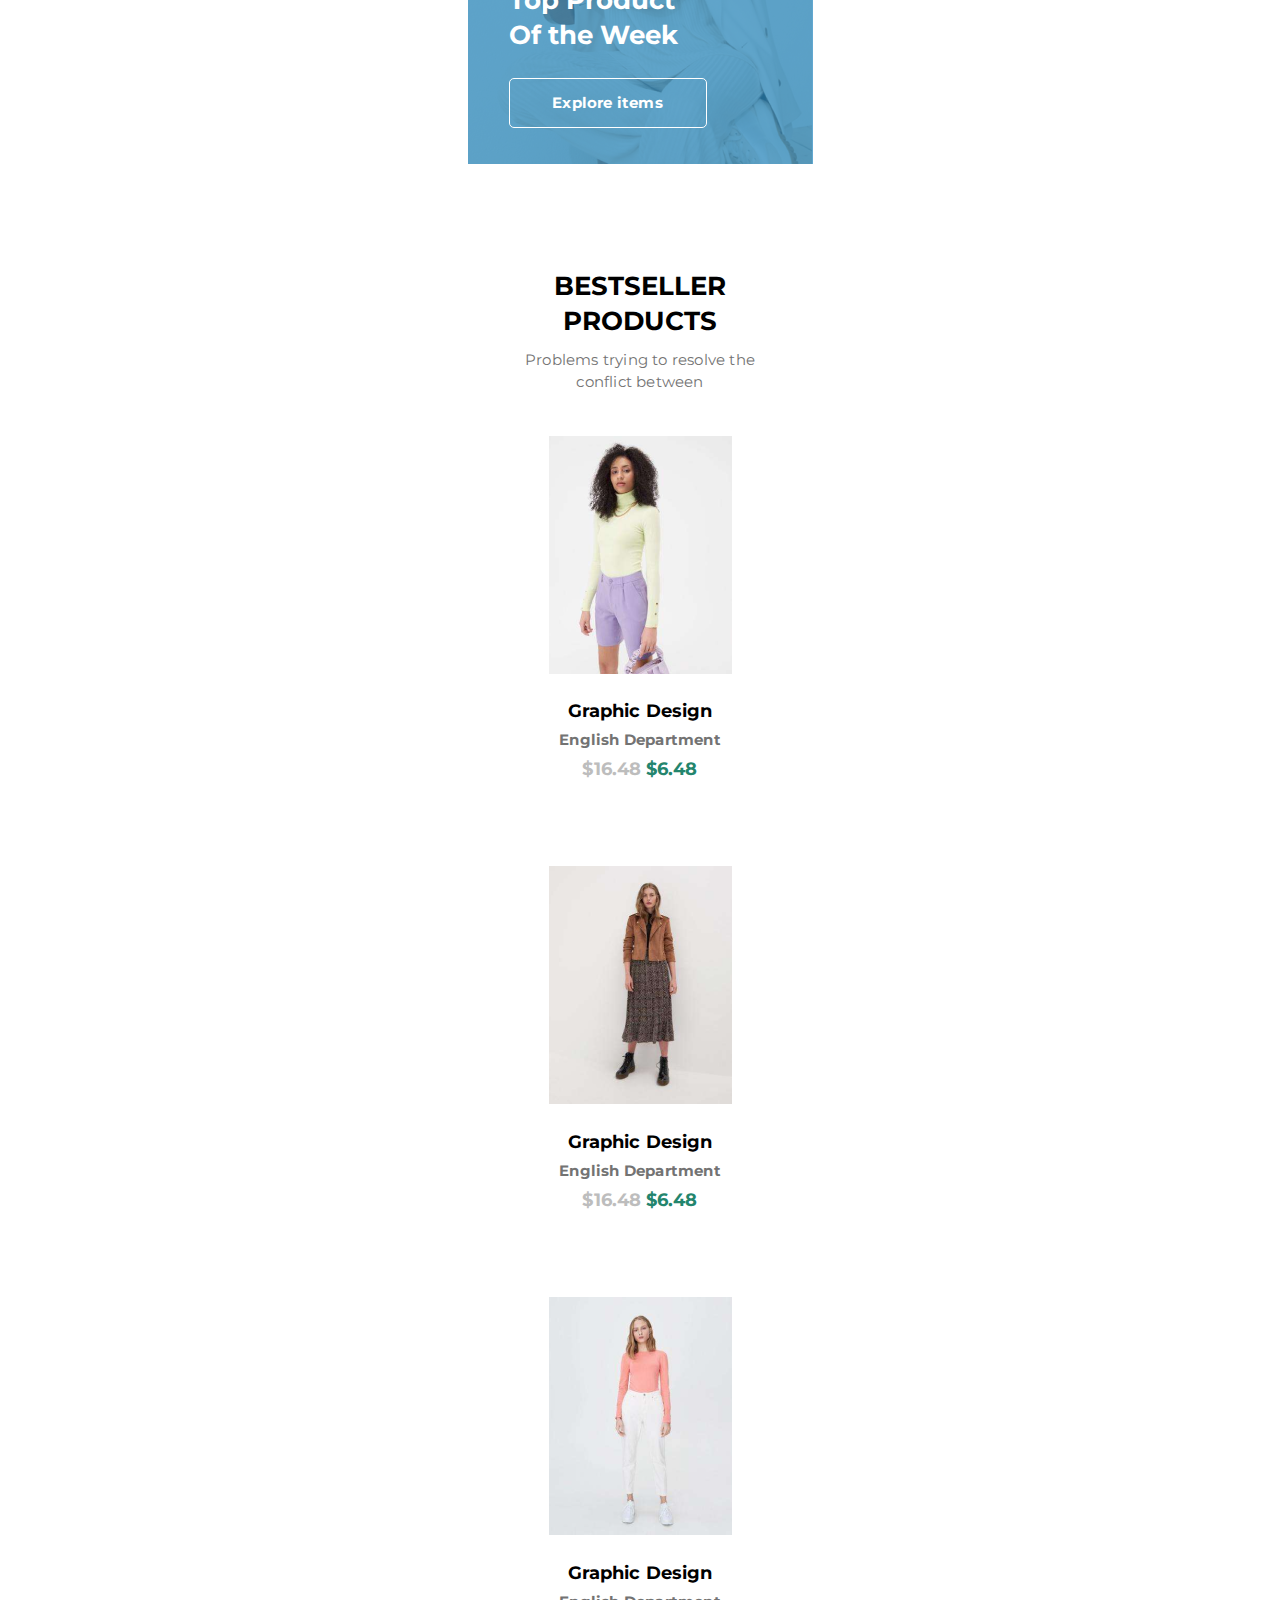
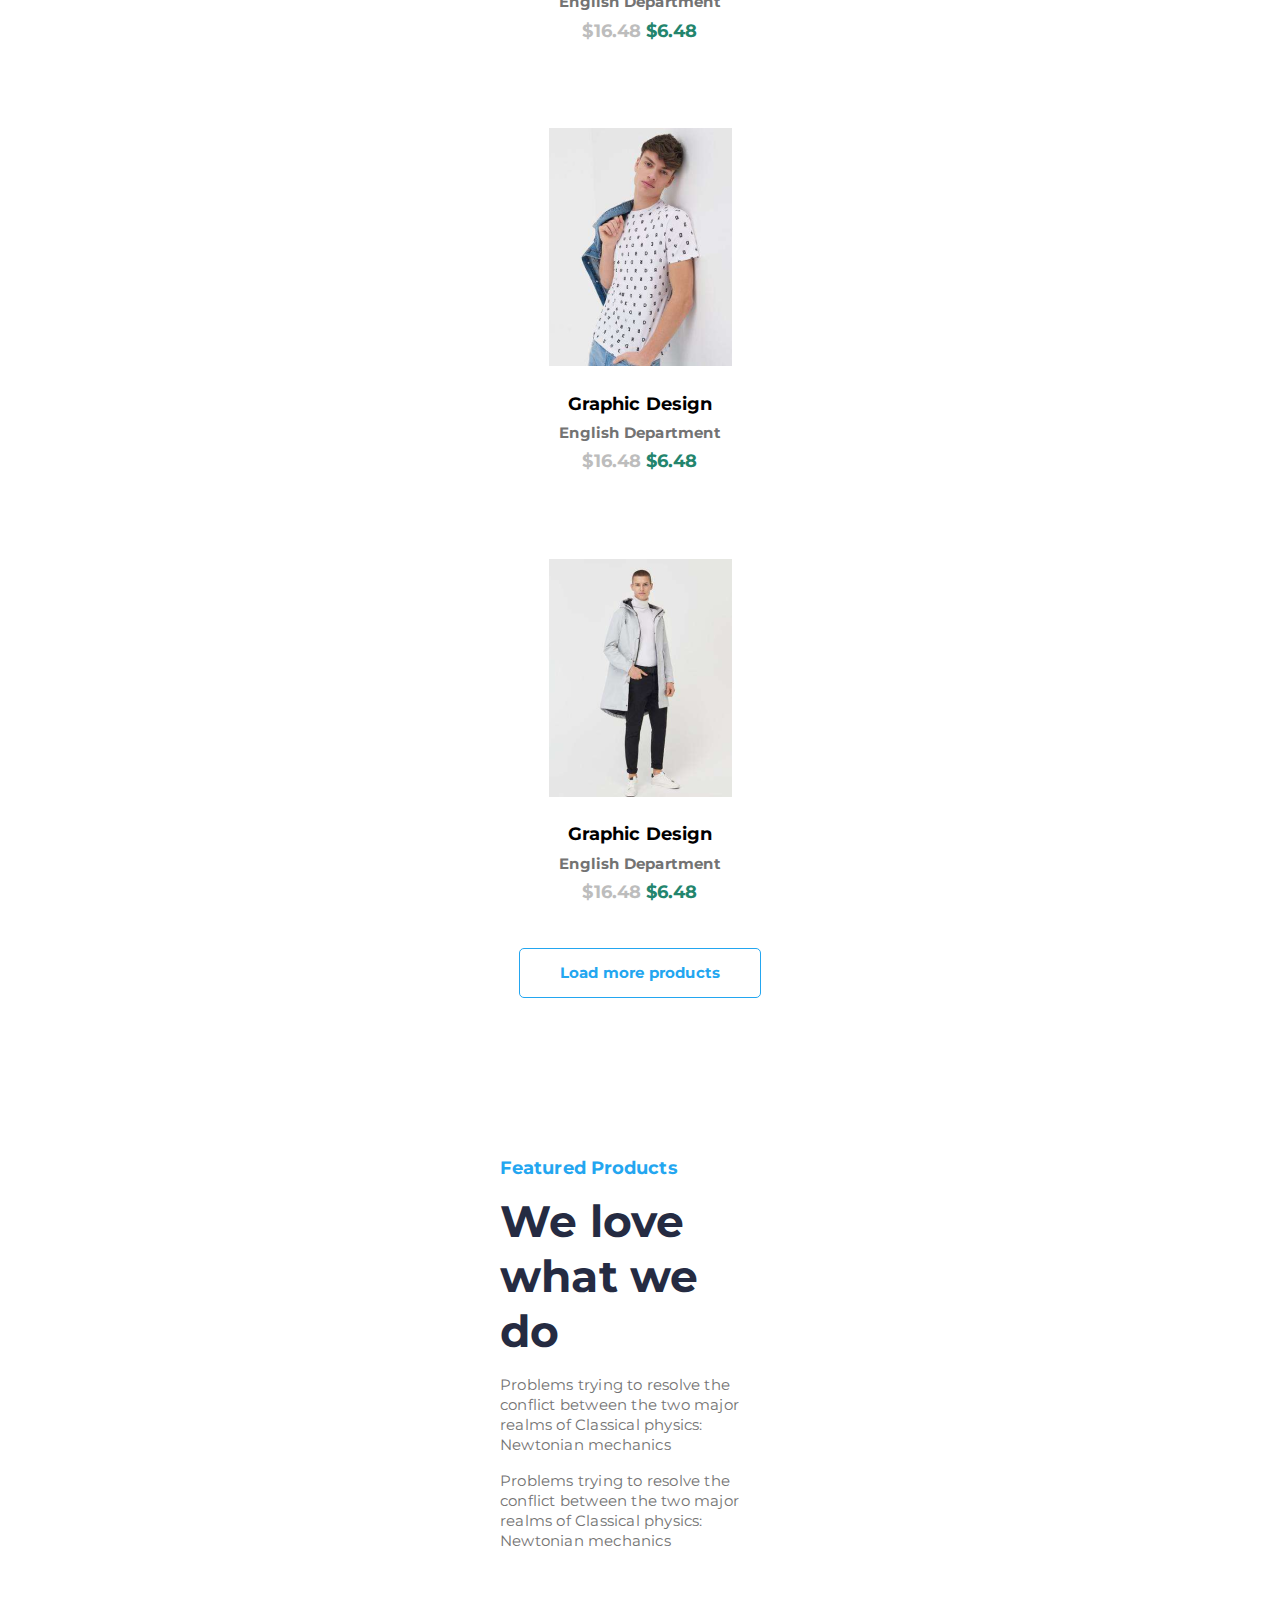
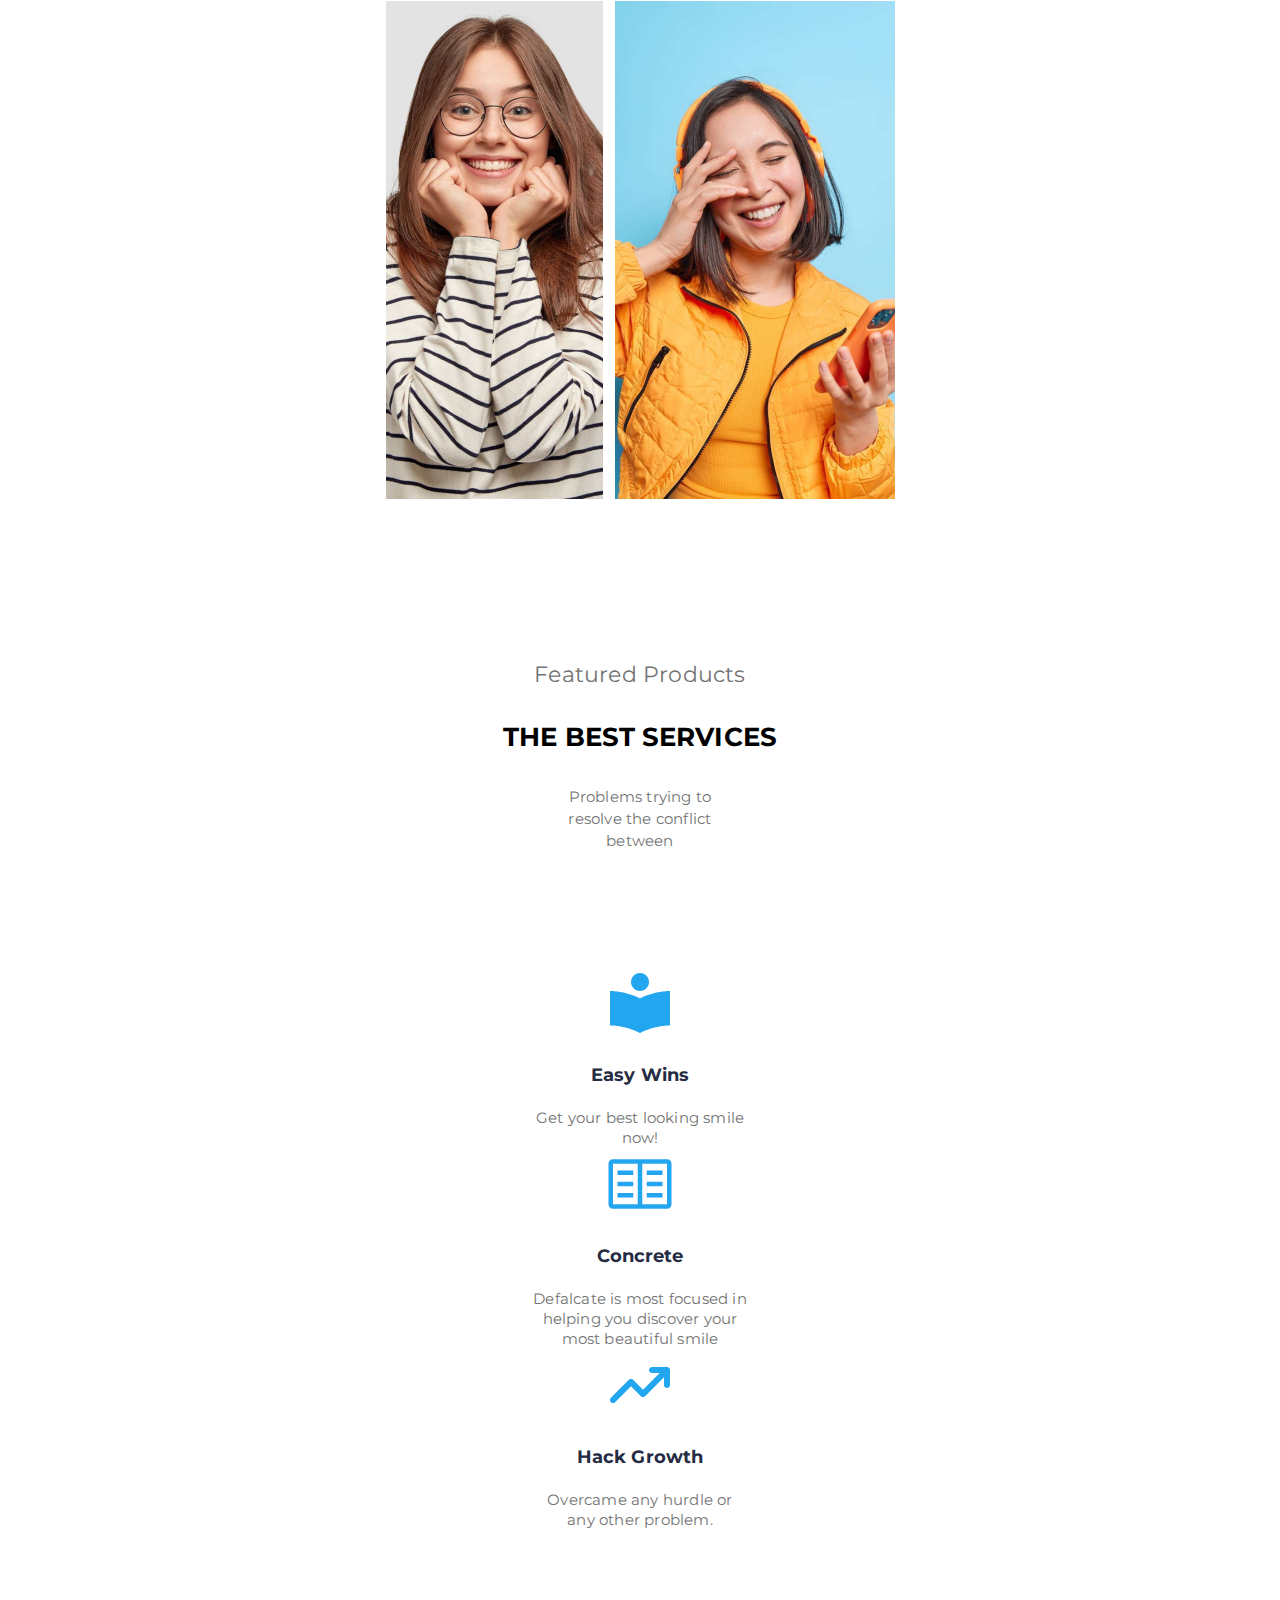
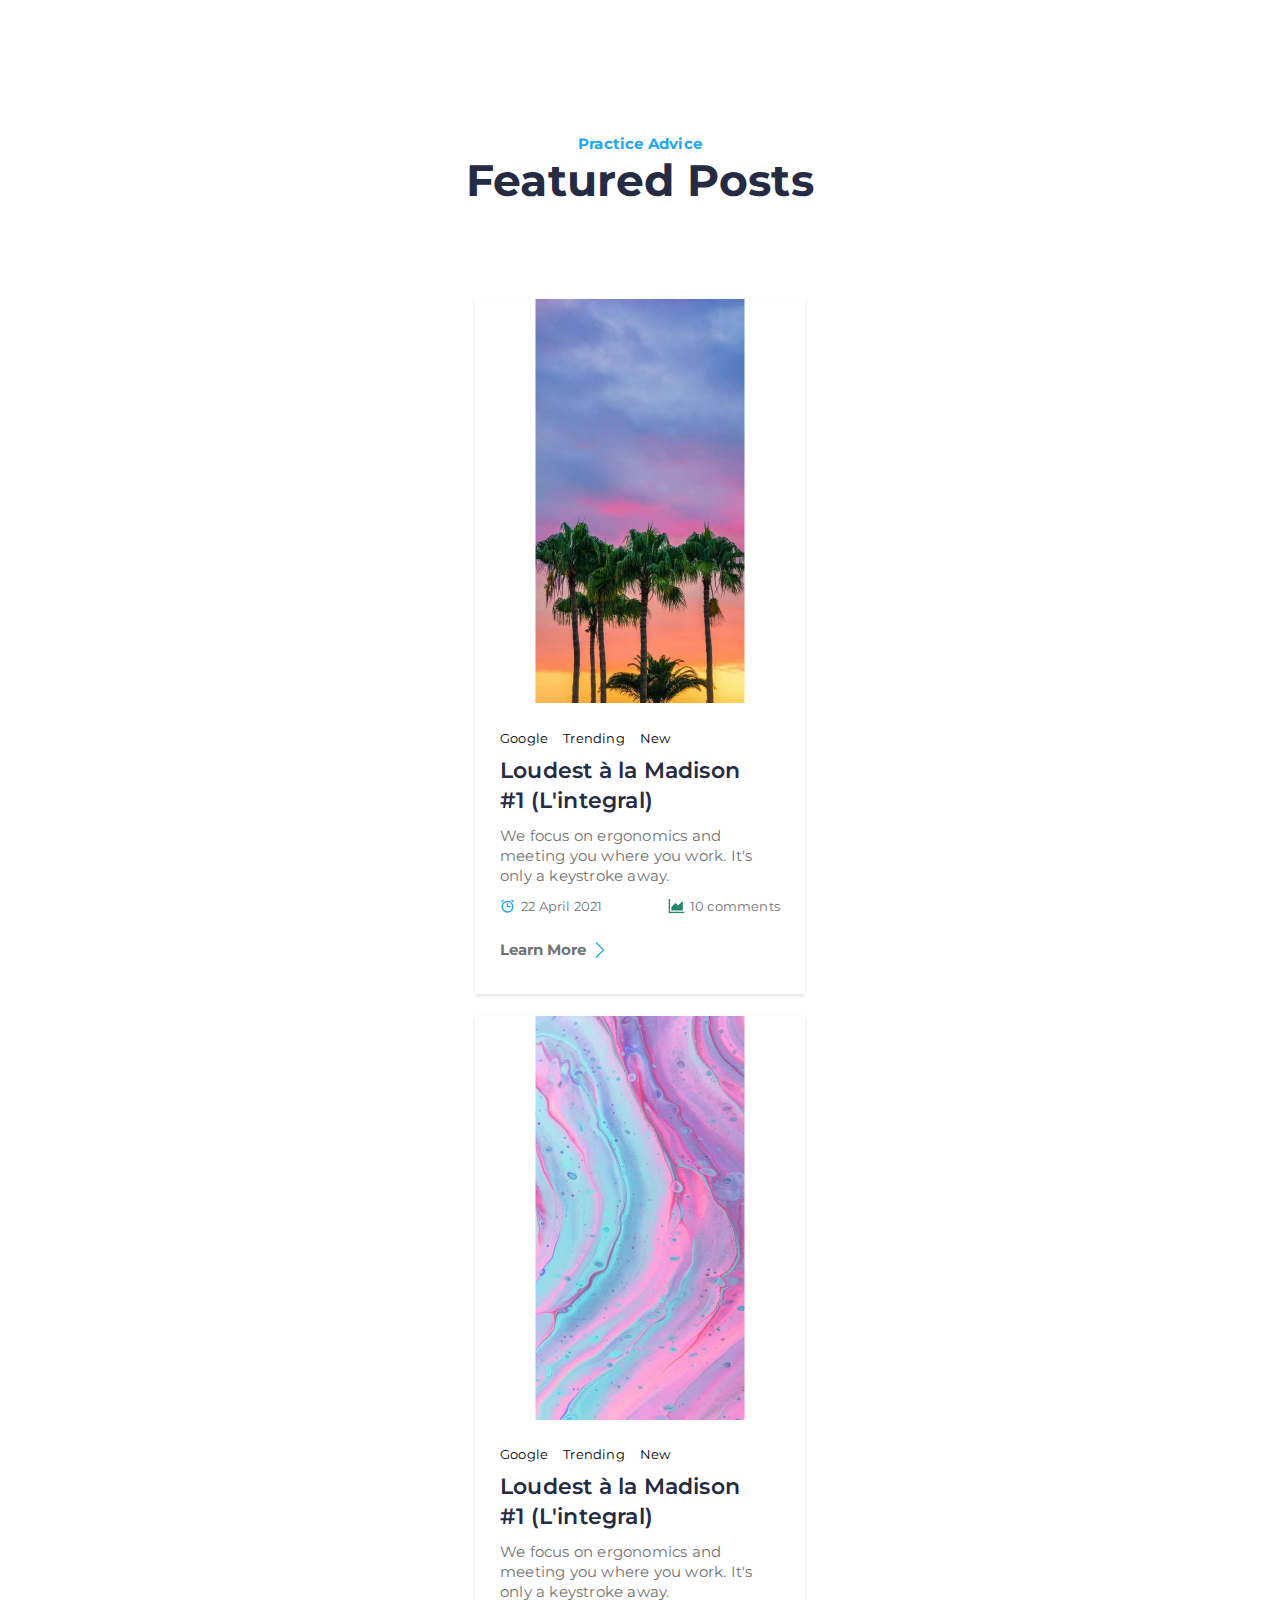
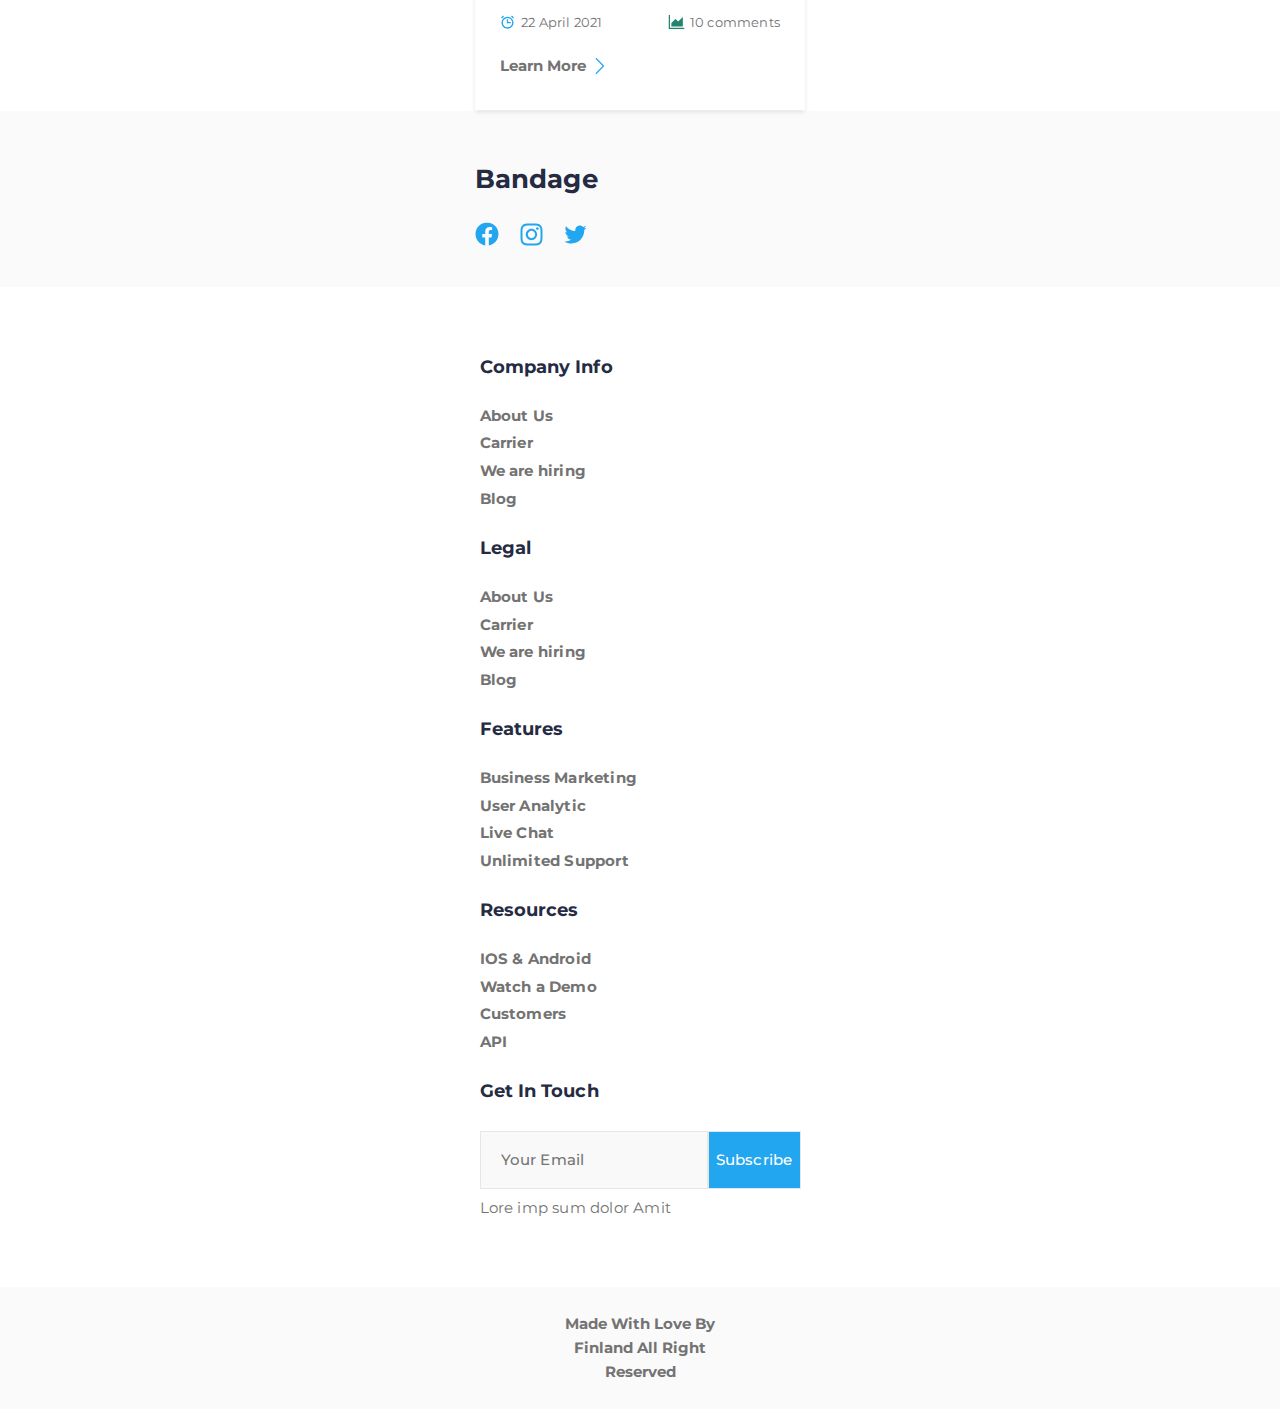
==== commit ce728736: "header+hero responsive section done" ====
--- a/index.html
+++ b/index.html
@@ -10,6 +10,8 @@
     <link rel="preconnect" href="https://fonts.gstatic.com" crossorigin>
     <link href="https://fonts.googleapis.com/css2?family=Montserrat:ital,wght@0,100..900;1,100..900&display=swap"
         rel="stylesheet">
+    <link rel="stylesheet"
+        href="https://fonts.googleapis.com/css2?family=Material+Symbols+Outlined:opsz,wght,FILL,GRAD@24,400,0,0" />
     <link rel="stylesheet" href="css/homepage.css">
     <title>Bandage</title>
 </head>
@@ -17,25 +19,27 @@
 <body>
     <header class="header">
         <div class="header__top-info">
-            <div>
-                <span>
-                    <svg></svg>
-                    <telephone>(225) 555-0118</telephone>
-                </span>
-                <span>
-                    <svg></svg>
-                    <email>michelle.rivera@example.com</email>
-                </span>
-            </div>
-            <div>
-                <p>Follow Us and get a chance to win 80% off</p>
-            </div>
-            <div>
-                <p>Follow Us :</p>
-                <svg></svg>
-                <svg></svg>
-                <svg></svg>
-                <svg></svg>
+            <div class="header__top-info__wrapper">
+                <div class="header__top-info_contacts">
+                    <span class="header__top-info_tel">
+                        <img src="assets/svg/top/top-telephone.svg" alt="telephone">
+                        <span>(225) 555-0118</span>
+                    </span>
+                    <span class="header__top-info_email">
+                        <img src="assets/svg/top/top-email.svg" alt="email">
+                        <span>michelle.rivera@example.com</span>
+                    </span>
+                </div>
+                <div>
+                    <p>Follow Us and get a chance to win 80% off</p>
+                </div>
+                <div class="header__top-info_social-networks">
+                    <p>Follow Us :</p>
+                    <img src="assets/svg/top/top-instagram.svg" alt="instagram">
+                    <img src="assets/svg/top/top-youtube.svg" alt="youtube">
+                    <img src="assets/svg/top/top-facebook.svg" alt="facebook">
+                    <img src="assets/svg/top/top-twitter.svg" alt="twitter">
+                </div>
             </div>
         </div>
         <div class="header__wrapper">
@@ -62,15 +66,46 @@
 
             </div>
         </div>
+        <div class="header__wrapper-desktop">
+            <div class="header__menu-left">
+                <span class="header__logo-text">Bandage</span>
+                <nav class="header__navigation-desktop">
+                    <ul>
+                        <li><a href="#">Home</a></li>
+                        <li><a href="#">Product</a></li>
+                        <li><a href="#">Pricing</a></li>
+                        <li><a href="#">Contact</a></li>
+                        <li><a href="#">Blog</a></li>
+                    </ul>
+                </nav>
+            </div>
+            <div class="header__login-block">
+                <div class="header__login-block_log-reg">
+                    <img src="assets/svg/login-header-blue.svg" alt="login">
+                    <a href="#">Login</a><span>/</span><a href="#">Register</a>
+                </div>
+                <img src="assets/svg/search-header-blue.svg" alt="search">
+                <div class="header__login-block_icons">
+                <img src="assets/svg/cart-header-blue.svg" alt="cart">
+                <span>1</span>
+                </div>
+                <div class="header__login-block_icons">
+                <img src="assets/svg/heart-header.svg" alt="heart">
+                <span>1</span>
+                </div>
+            </div>
+        </div>
     </header>
     <main>
         <section class="hero">
+            <div class="hero__text-content">
             <span class="hero__pre-heading">Summer 2020</span>
             <h1>New collection</h1>
             <p class="hero__heading-description">We know how large objects
                 will act, but things on a
                 small scale.</p>
             <button>Shop Now</button>
+            </div>
             <picture>
                 <source media="(min-width:768px)" srcset="assets/img/red-girl-big.png">
                 <img src="assets/img/red-girl-small.png" alt="reg girl">
--- a/css/homepage.css
+++ b/css/homepage.css
@@ -310,6 +310,21 @@
 html {
   font-size: 10px;
 }
+@media screen and (min-width: 768px) {
+  html {
+    font-size: 9px;
+  }
+}
+@media screen and (min-width: 1024px) {
+  html {
+    font-size: 11px;
+  }
+}
+@media screen and (min-width: 1440px) {
+  html {
+    font-size: 13px;
+  }
+}
 
 body {
   margin: 0;
@@ -377,23 +392,84 @@
   font-size: 1.4rem;
 }
 
+.material-symbols-outlined {
+  width: 12px;
+}
+
 .header__top-info {
   display: none;
+}
+@media screen and (min-width: 768px) {
+  .header__top-info {
+    display: block;
+    margin: 0 auto;
+    width: 100vw;
+    background-color: #252B42;
+    font-size: 1rem;
+    font-weight: 700;
+  }
+  .header__top-info p {
+    font-size: 1rem;
+  }
+  .header__top-info__wrapper {
+    display: flex;
+    margin: 9px 24px 0;
+    color: #fff;
+    justify-content: space-between;
+    align-items: center;
+    vertical-align: middle;
+    text-align: center;
+    height: 34px;
+    padding: 10px 0;
+  }
+  .header__top-info_contacts {
+    display: flex;
+    justify-content: center;
+    align-items: center;
+    gap: 30px;
+  }
+  .header__top-info_contacts img {
+    width: 12px;
+  }
+  .header__top-info_tel {
+    display: flex;
+    justify-content: center;
+    align-items: center;
+    gap: 5px;
+  }
+  .header__top-info_email {
+    display: flex;
+    justify-content: center;
+    align-items: center;
+    gap: 5px;
+  }
+  .header__top-info_social-networks {
+    display: flex;
+    justify-content: center;
+    align-items: center;
+    gap: 10px;
+  }
+  .header__top-info_social-networks p {
+    display: block;
+  }
 }
 
 .header {
   width: 100vw;
   margin: 0 auto;
 }
-.header__logo-text {
-  font-size: 24px;
-  font-weight: 700;
-  line-height: 32px;
-  letter-spacing: 0.1px;
-  color: #252B42;
-}
 .header__wrapper {
   margin: 35px 35px 15px 35px;
+}
+.header__wrapper-desktop {
+  display: none;
+}
+.header__logo-text {
+  font-size: 2.4rem;
+  font-weight: 700;
+  line-height: 32px;
+  letter-spacing: 0.1px;
+  color: #252B42;
 }
 .header__navigation {
   display: grid;
@@ -441,13 +517,81 @@
   line-height: 45px;
   letter-spacing: 0.2px;
 }
+@media screen and (min-width: 768px) {
+  .header__wrapper {
+    display: none;
+  }
+  .header__logo-text {
+    font-size: 2rem;
+  }
+  .header__wrapper-desktop {
+    display: flex;
+    justify-content: space-between;
+    margin: 29px 24px 63px;
+  }
+  .header__menu-left {
+    display: flex;
+    gap: 80px;
+    align-items: center;
+  }
+  .header__navigation-desktop ul {
+    display: flex;
+    gap: 15px;
+  }
+  .header__navigation-desktop ul a {
+    color: #737373;
+    font-size: 1.4rem;
+    font-weight: 700;
+  }
+  .header__login-block {
+    display: flex;
+    gap: 30px;
+    align-items: center;
+    color: #23A6F0;
+  }
+  .header__login-block_log-reg {
+    display: flex;
+    gap: 5px;
+  }
+  .header__login-block_log-reg a {
+    color: #23A6F0;
+    font-size: 1.2rem;
+    font-weight: 700;
+  }
+  .header__login-block_log-reg span {
+    font-size: 1.4rem;
+    font-weight: 700;
+  }
+  .header__login-block img {
+    width: 16px;
+  }
+}
+@media screen and (min-width: 1440px) {
+  .header__logo-text {
+    font-size: 2.4rem;
+  }
+  .header__navigation-desktop ul a {
+    font-size: 1.4rem;
+  }
+  .header__menu-left {
+    gap: 120px;
+  }
+  .header__login-block_log-reg a {
+    font-size: 1.4rem;
+  }
+  .header__login-block_log-reg span {
+    font-size: 1.4rem;
+  }
+}
 
 .hero {
+  width: 388px;
+  margin: 0 auto;
   border-radius: 20px;
   background: linear-gradient(90deg, #96E9FB 0%, #ABECD6 100%);
-  width: 388px;
-  margin: 0 auto;
   padding-top: 80px;
+}
+.hero__text-content {
   display: flex;
   flex-direction: column;
   gap: 33px;
@@ -471,8 +615,8 @@
   max-width: 291px;
 }
 .hero button {
-  width: 221px;
-  height: 62px;
+  width: 22.1rem;
+  height: 6.2rem;
   padding: 15px 40px;
   color: #fff;
   font-size: 2.4rem;
@@ -482,6 +626,36 @@
   border-radius: 5px;
   background-color: #23A6F0;
   margin-bottom: 40px;
+}
+@media screen and (min-width: 768px) {
+  .hero {
+    min-width: 90vw;
+    display: flex;
+    justify-content: space-evenly;
+  }
+  .hero__text-content {
+    gap: 30px;
+    align-items: start;
+    text-align: left;
+    min-width: 40%;
+    margin-left: 10%;
+  }
+  .hero h1 {
+    max-width: 100%;
+    font-size: 2.8rem;
+  }
+  .hero picture {
+    display: flex;
+    max-width: 80%;
+    left: 40px;
+    position: relative;
+  }
+  .hero picture img {
+    max-width: 100%;
+  }
+  .hero__heading-description {
+    width: 376px;
+  }
 }
 
 .partners {
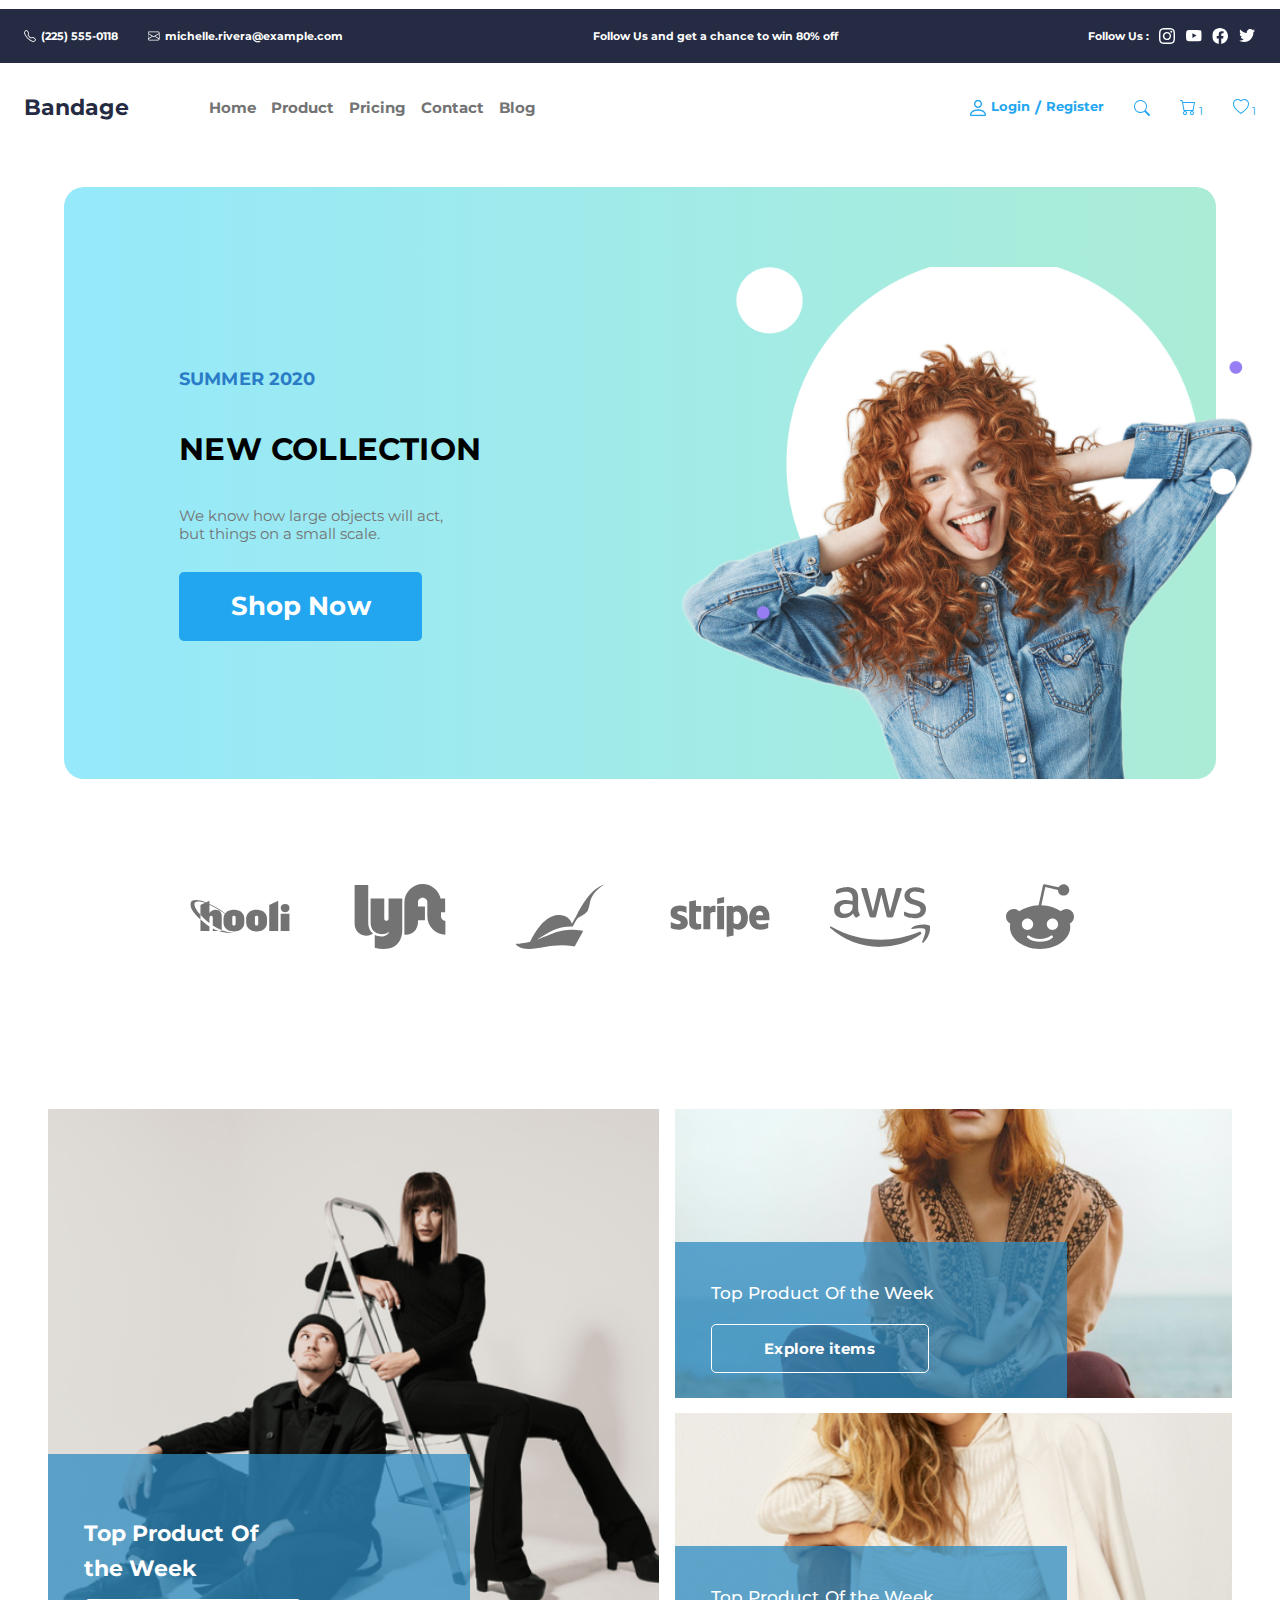
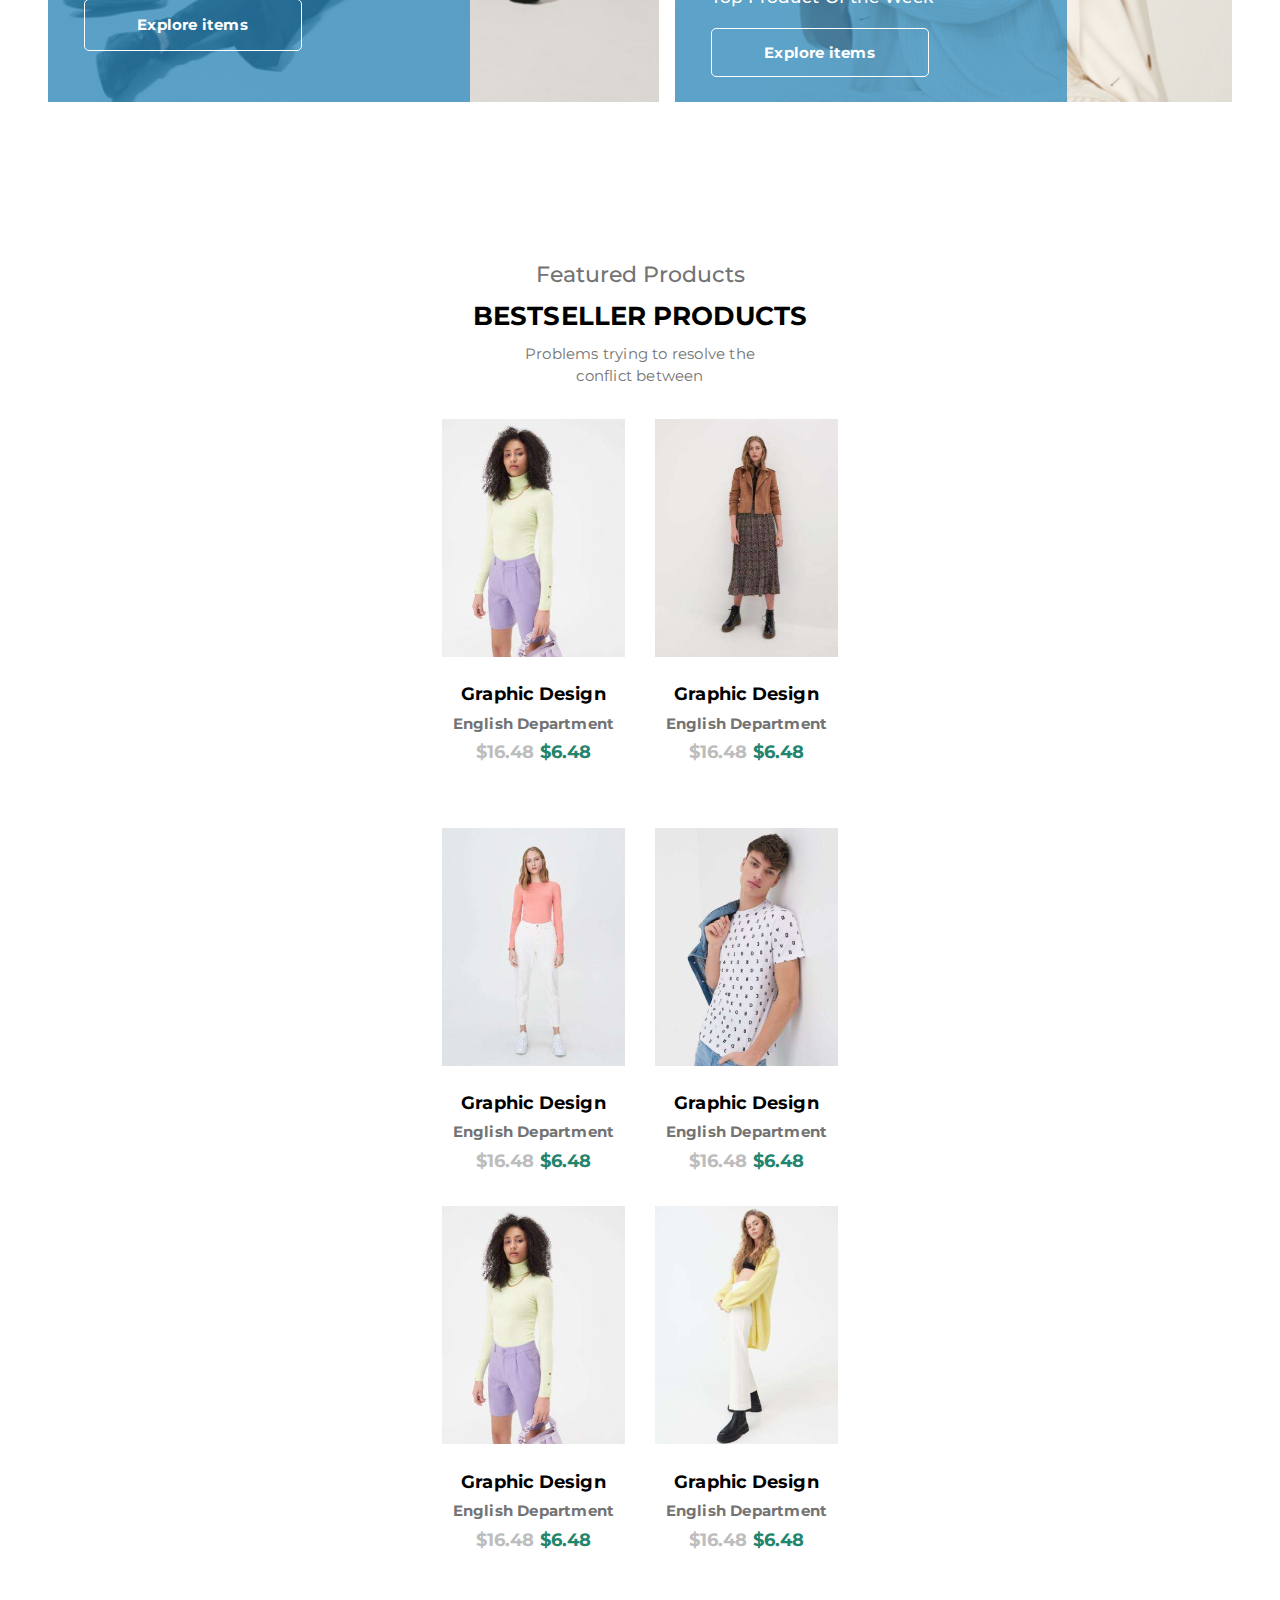
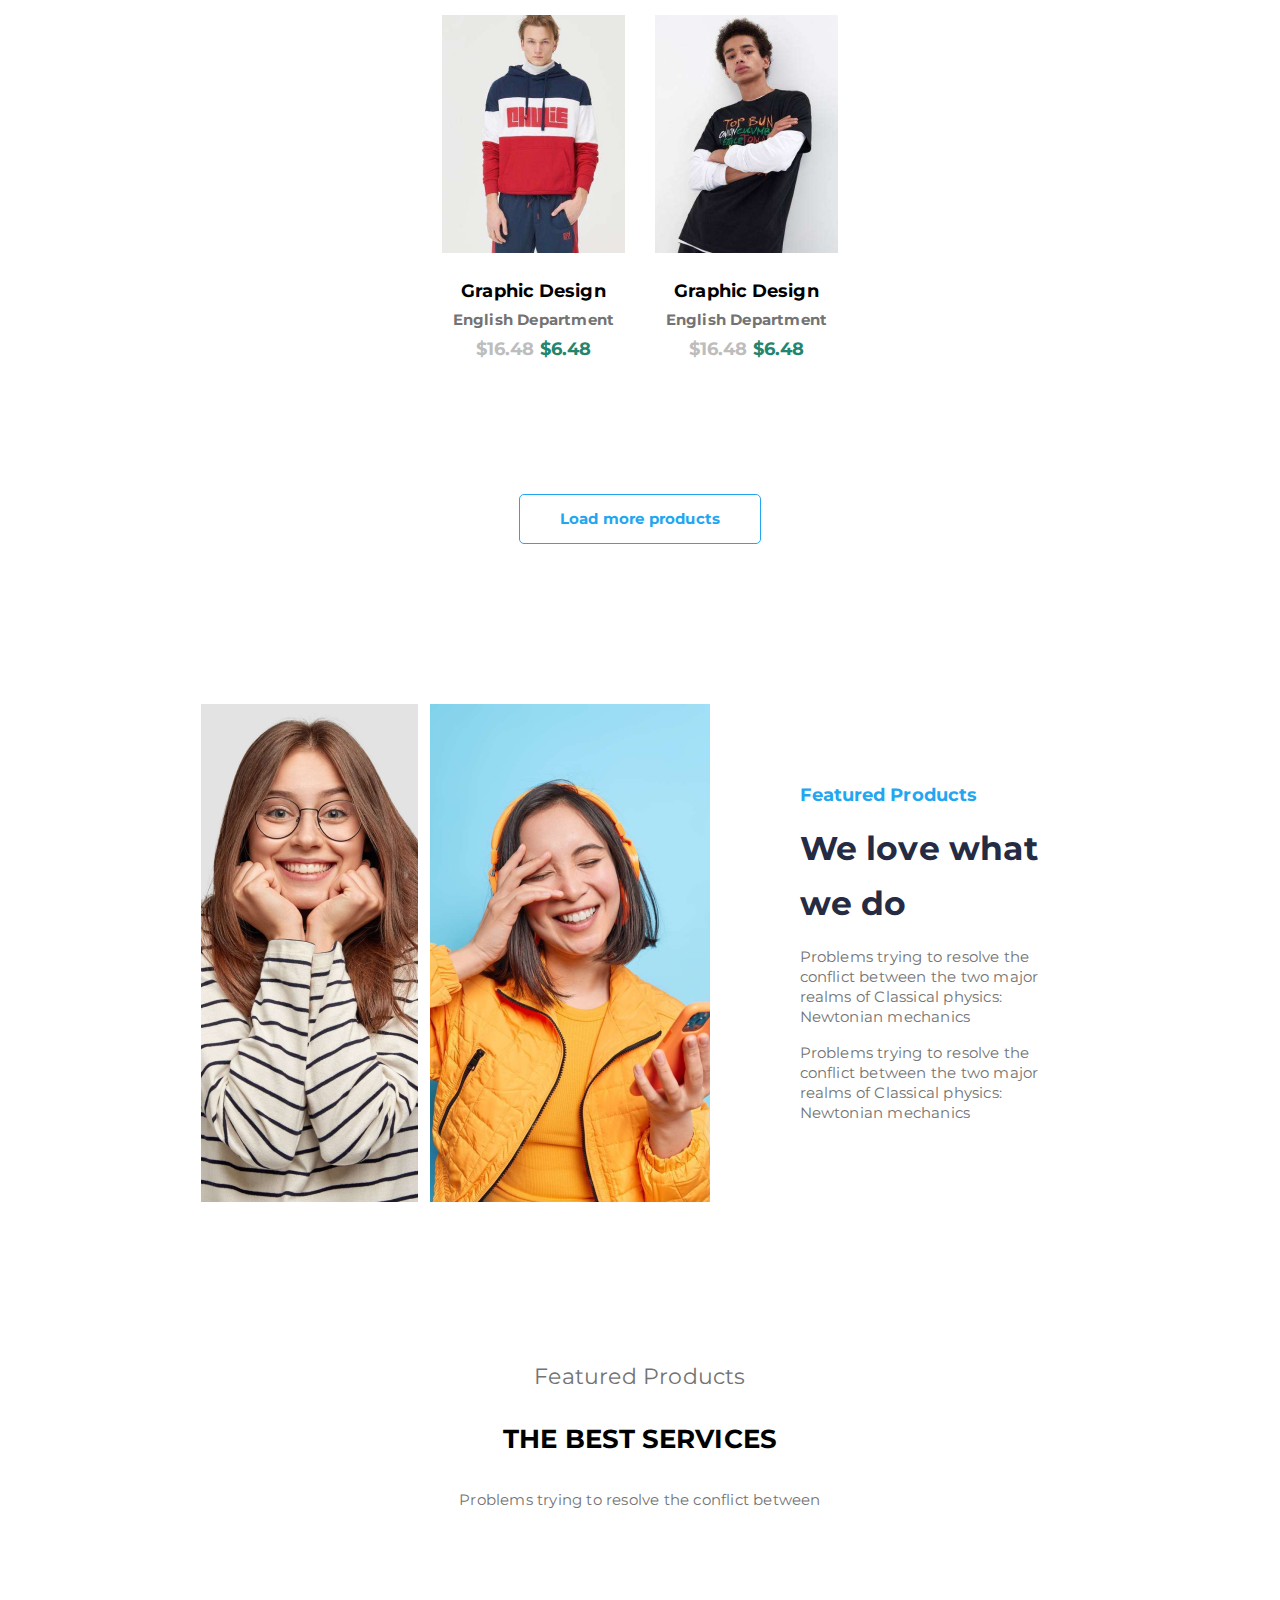
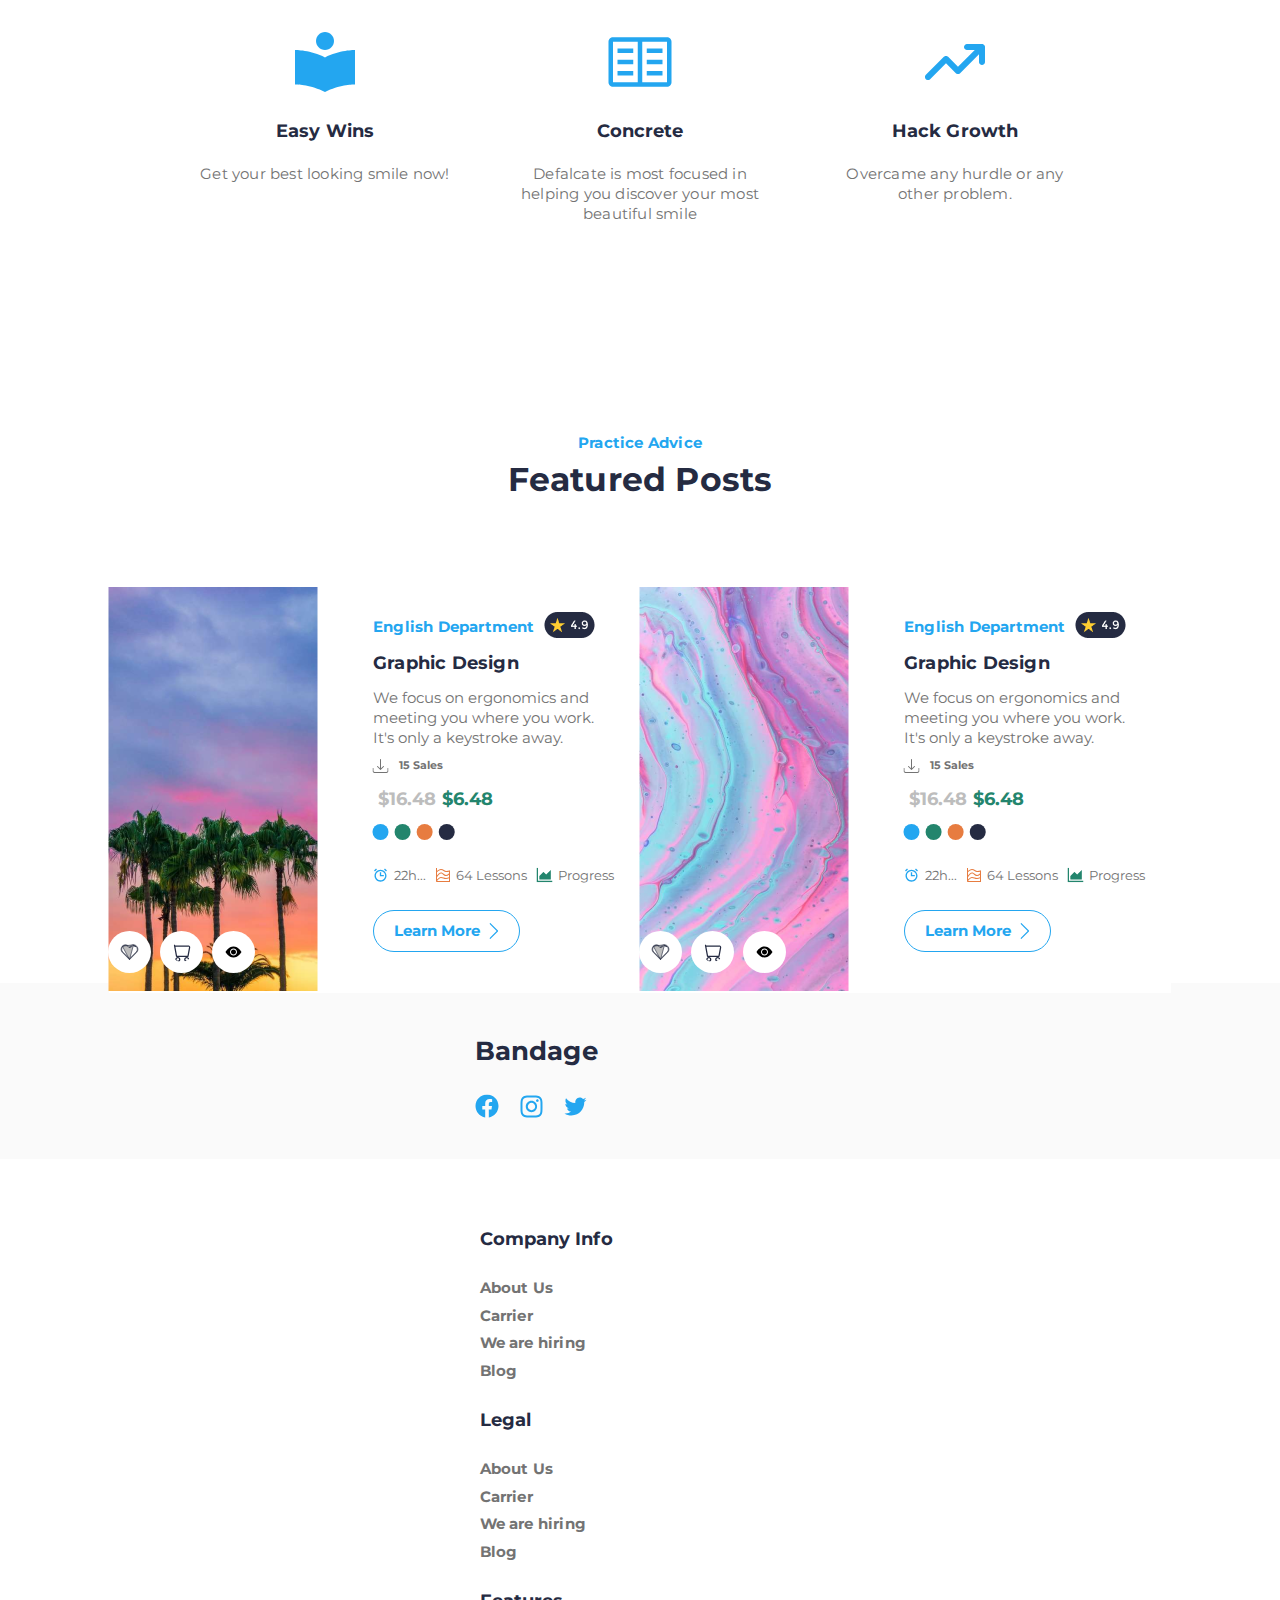
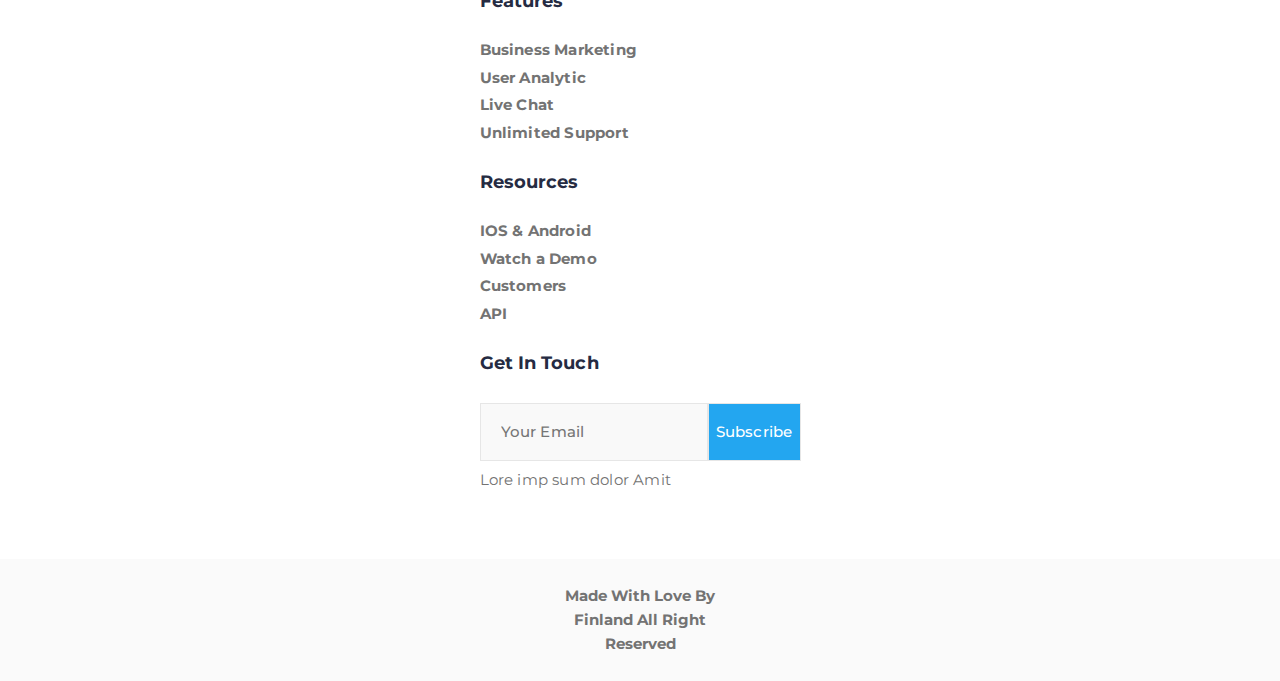
==== commit c7ab2e35: "featured block done 95%. Footer only left" ====
--- a/index.html
+++ b/index.html
@@ -86,12 +86,12 @@
                 </div>
                 <img src="assets/svg/search-header-blue.svg" alt="search">
                 <div class="header__login-block_icons">
-                <img src="assets/svg/cart-header-blue.svg" alt="cart">
-                <span>1</span>
+                    <img src="assets/svg/cart-header-blue.svg" alt="cart">
+                    <span>1</span>
                 </div>
                 <div class="header__login-block_icons">
-                <img src="assets/svg/heart-header.svg" alt="heart">
-                <span>1</span>
+                    <img src="assets/svg/heart-header.svg" alt="heart">
+                    <span>1</span>
                 </div>
             </div>
         </div>
@@ -99,12 +99,12 @@
     <main>
         <section class="hero">
             <div class="hero__text-content">
-            <span class="hero__pre-heading">Summer 2020</span>
-            <h1>New collection</h1>
-            <p class="hero__heading-description">We know how large objects
-                will act, but things on a
-                small scale.</p>
-            <button>Shop Now</button>
+                <span class="hero__pre-heading">Summer 2020</span>
+                <h1>New collection</h1>
+                <p class="hero__heading-description">We know how large objects
+                    will act, but things on a
+                    small scale.</p>
+                <button>Shop Now</button>
             </div>
             <picture>
                 <source media="(min-width:768px)" srcset="assets/img/red-girl-big.png">
@@ -143,7 +143,7 @@
             <span class="bestsellers__pre-heading">Featured Products</span>
             <h2>Bestseller Products</h2>
             <p class="bestsellers__post-heading">Problems trying to resolve the conflict between </p>
-            <ul class="grid-line-1">
+            <ul class="wrap-line-1">
                 <li>
                     <figure>
                         <picture>
@@ -220,7 +220,7 @@
                     </figure>
                 </li>
             </ul>
-            <ul class="grid-line-2">
+            <ul class="wrap-line-2">
                 <li>
                     <figure>
                         <picture>
@@ -306,11 +306,11 @@
                 </figcaption>
                 <div class="slogan-block__pictures">
                     <picture>
-                        <source media="(min-width:768px)" srcset="assets/img/slogan-big-1.png">
+                        <source media="(min-width:1020px)" srcset="assets/img/slogan-big-1.png">
                         <img src="assets/img/slogan-small-1.png" alt="slogan picture 1">
                     </picture>
                     <picture>
-                        <source media="(min-width:768px)" srcset="assets/img/slogan-big-2.png">
+                        <source media="(min-width:1020px)" srcset="assets/img/slogan-big-2.png">
                         <img src="assets/img/slogan-small-2.png" alt="slogan picture 2">
                     </picture>
                 </div>
@@ -347,45 +347,52 @@
             <ul class="featured-posts__list">
                 <li>
                     <figure>
-                        <picture>
-                            <source media="(min-width:768px)" srcset="assets/img/featured-big-1.png">
-                            <img src="assets/img/featured-small-1.jpg" alt="colored-room">
-                        </picture>
-                        <img src="" alt=""><img src="" alt=""><img src="" alt="">
+                        <div class="featured-posts__list__figure-wrapper">
+                            <picture>
+                                <source media="(min-width:768px)" srcset="assets/img/featured-big-1.png">
+                                <img src="assets/img/featured-small-1.jpg" alt="colored-room">
+                            </picture>
+                            <div class="featured-posts__list_picture-icons">
+                                <img src="assets/svg/featured-heart.svg" alt="heart">
+                                <img src="assets/svg/featured-cart.svg" alt="cart">
+                                <img src="assets/svg/featured-eye.svg" alt="eye">
+                            </div>
+                        </div>
+                        </div>
                         <figcaption>
                             <div class="featured-posts__list_figcaption-big">
-                                <span class="featured-posts__pre-heading">English Department</span>
+                                <span class="featured-posts__list_figcaption-big_top"><p class="featured-posts__pre-heading">English Department</p> <img src="assets/img/review-mark.png" alt="review"></span>
                                 <h5>Graphic Design</h5>
                                 <p>We focus on ergonomics and meeting you where you work. It's only a keystroke away.
                                 </p>
-                                <div><img src="" alt=""><span>15 Sales</span></div>
+                                <div class="featured-posts__list__download"><img src="assets/svg/figcaption-big-download.svg" alt="download"><span class="featured-posts__list_figcaption-big_download">15 Sales</span></div>
                                 <div class="featured-posts__list__prices">
                                     <span class="featured-posts__list__prices_old-price">$16.48</span>
                                     <span class="featured-posts__list__prices_new-price">$6.48</span>
                                 </div>
                                 <div class="featured-posts__list_colors">
-                                    <svg></svg>
-                                    <svg></svg>
-                                    <svg></svg>
-                                    <svg></svg>
+                                    <img src="assets/svg/figcaption-big-blue.svg" alt="blue">
+                                    <img src="assets/svg/figcaption-big-green.svg" alt="green">
+                                    <img src="assets/svg/figcaption-big-orange.svg" alt="orange">
+                                    <img src="assets/svg/figcaption-big-black.svg" alt="black">
                                 </div>
                                 <div class="featured-posts__list_quick-info">
                                     <span>
-                                        <svg></svg>
+                                        <img src="assets/svg/featured-post-clock.svg" alt="clock">
                                         <p>22h...</p>
                                     </span>
                                     <span>
-                                        <svg></svg>
+                                        <img src="assets/svg/figcaption-big-lessons.svg" alt="lessons">
                                         <p>64 Lessons</p>
                                     </span>
                                     <span>
-                                        <svg></svg>
+                                        <img src="assets/svg/featured-post-diagram.svg" alt="diagram">
                                         <p>Progress</p>
                                     </span>
                                 </div>
                                 <button>
                                     <p>Learn More</p>
-                                    <svg></svg>
+                                    <img src="assets/svg/featured-arrow-next.svg" alt="arrow">
                                 </button>
                             </div>
                             <div class="featured-posts__list_figcaption-small">
@@ -415,45 +422,52 @@
                 </li>
                 <li>
                     <figure>
-                        <picture>
-                            <source media="(min-width:768px)" srcset="assets/img/featured-big-2.png">
-                            <img src="assets/img/featured-small-2.jpg" alt="seashore">
-                        </picture>
-                        <img src="" alt=""><img src="" alt=""><img src="" alt="">
+                        <div class="featured-posts__list__figure-wrapper">
+                            <picture>
+                                <source media="(min-width:768px)" srcset="assets/img/featured-big-2.png">
+                                <img src="assets/img/featured-small-2.jpg" alt="colored-room">
+                            </picture>
+                            <div class="featured-posts__list_picture-icons">
+                                <img src="assets/svg/featured-heart.svg" alt="heart">
+                                <img src="assets/svg/featured-cart.svg" alt="cart">
+                                <img src="assets/svg/featured-eye.svg" alt="eye">
+                            </div>
+                        </div>
+                        </div>
                         <figcaption>
                             <div class="featured-posts__list_figcaption-big">
-                                <span class="featured-posts__pre-heading">English Department</span>
+                                <span class="featured-posts__list_figcaption-big_top"><p class="featured-posts__pre-heading">English Department</p> <img src="assets/img/review-mark.png" alt="review"></span>
                                 <h5>Graphic Design</h5>
                                 <p>We focus on ergonomics and meeting you where you work. It's only a keystroke away.
                                 </p>
-                                <div><img src="" alt=""><span>15 Sales</span></div>
+                                <div class="featured-posts__list__download"><img src="assets/svg/figcaption-big-download.svg" alt="download"><span class="featured-posts__list_figcaption-big_download">15 Sales</span></div>
                                 <div class="featured-posts__list__prices">
                                     <span class="featured-posts__list__prices_old-price">$16.48</span>
                                     <span class="featured-posts__list__prices_new-price">$6.48</span>
                                 </div>
                                 <div class="featured-posts__list_colors">
-                                    <svg></svg>
-                                    <svg></svg>
-                                    <svg></svg>
-                                    <svg></svg>
+                                    <img src="assets/svg/figcaption-big-blue.svg" alt="blue">
+                                    <img src="assets/svg/figcaption-big-green.svg" alt="green">
+                                    <img src="assets/svg/figcaption-big-orange.svg" alt="orange">
+                                    <img src="assets/svg/figcaption-big-black.svg" alt="black">
                                 </div>
                                 <div class="featured-posts__list_quick-info">
                                     <span>
-                                        <svg></svg>
+                                        <img src="assets/svg/featured-post-clock.svg" alt="clock">
                                         <p>22h...</p>
                                     </span>
                                     <span>
-                                        <svg></svg>
+                                        <img src="assets/svg/figcaption-big-lessons.svg" alt="lessons">
                                         <p>64 Lessons</p>
                                     </span>
                                     <span>
-                                        <svg></svg>
+                                        <img src="assets/svg/featured-post-diagram.svg" alt="diagram">
                                         <p>Progress</p>
                                     </span>
                                 </div>
                                 <button>
                                     <p>Learn More</p>
-                                    <svg></svg>
+                                    <img src="assets/svg/featured-arrow-next.svg" alt="arrow">
                                 </button>
                             </div>
                             <div class="featured-posts__list_figcaption-small">
--- a/css/homepage.css
+++ b/css/homepage.css
@@ -368,6 +368,11 @@
   letter-spacing: 0.2px;
   margin: 0;
 }
+@media screen and (min-width: 1024px) {
+  h3 {
+    font-size: 3rem;
+  }
+}
 
 h4 {
   font-size: 1.6rem;
@@ -390,6 +395,10 @@
 p {
   margin: 0;
   font-size: 1.4rem;
+}
+
+figure {
+  margin: 0;
 }
 
 .material-symbols-outlined {
@@ -629,7 +638,8 @@
 }
 @media screen and (min-width: 768px) {
   .hero {
-    min-width: 90vw;
+    width: 90vw;
+    max-width: 1185px;
     display: flex;
     justify-content: space-evenly;
   }
@@ -669,6 +679,16 @@
 .partners img {
   width: 150px;
 }
+@media screen and (min-width: 768px) {
+  .partners {
+    flex-direction: row;
+    margin: 105px 0 130px;
+  }
+  .partners img {
+    max-width: 100px;
+    max-height: 65px;
+  }
+}
 
 .week-product {
   display: flex;
@@ -719,6 +739,77 @@
 .week-product__wrapper-3 {
   background: url(../assets/img/week-product-3.jpg) no-repeat;
   height: 398px;
+}
+@media screen and (min-width: 1220px) {
+  .week-product {
+    display: grid;
+    grid-template-columns: 1fr 1fr;
+    grid-template-rows: 1fr 1fr;
+    max-width: 1185px;
+    margin: 160px auto;
+  }
+  .week-product__wrapper_bottom-part {
+    width: 55%;
+    height: 30%;
+    align-items: start;
+    justify-content: center;
+    padding: 40px 50px 30px 36px;
+    gap: 12px;
+  }
+  .week-product__wrapper span {
+    margin: 0;
+  }
+  .week-product__wrapper button {
+    width: 218px;
+    height: 52px;
+  }
+  .week-product__wrapper-1 {
+    grid-column: 1/2;
+    grid-row: 1/3;
+    width: 611px;
+    height: 100%;
+    background-size: cover;
+    background-image: url(../assets/img/week-product-1-big.jpg);
+  }
+  .week-product__wrapper-1 span {
+    font-size: 2rem;
+    max-width: 192px;
+  }
+  .week-product__wrapper-1 button {
+    font-size: 1.4rem;
+  }
+  .week-product__wrapper-2 {
+    grid-column: 2/3;
+    grid-row: 1/2;
+    width: 557px;
+    height: 289px;
+    background-size: cover;
+    background-position: center;
+    background-image: url(../assets/img/week-product-2-big.jpg);
+  }
+  .week-product__wrapper-2 span {
+    font-size: 1.5rem;
+    font-weight: 500;
+  }
+  .week-product__wrapper-2 button {
+    font-size: 1.4rem;
+  }
+  .week-product__wrapper-3 {
+    grid-column: 2/3;
+    grid-row: 2/3;
+    width: 557px;
+    height: 289px;
+    background-size: cover;
+    background-position: center;
+    background-image: url(../assets/img/week-product-3-big.jpg);
+  }
+  .week-product__wrapper-3 span {
+    font-size: 1.5rem;
+    font-weight: 500;
+  }
+  .week-product__wrapper-3 button {
+    font-size: 1.4rem;
+  }
 }
 
 .bestsellers {
@@ -770,38 +861,103 @@
   font-size: 1.4rem;
   font-weight: 700;
   letter-spacing: 0.2px;
-}
-
-.grid-line-1 {
+  margin-top: 100px;
+}
+@media screen and (min-width: 768px) {
+  .bestsellers__pre-heading {
+    display: flex;
+    color: #737373;
+    font-size: 2rem;
+    font-weight: 500;
+    margin-bottom: 10px;
+  }
+  .bestsellers h2 {
+    max-width: 100%;
+  }
+}
+
+.wrap-line-1 {
   display: flex;
   flex-direction: column;
   justify-content: center;
   align-items: center;
   gap: 30px;
 }
-.grid-line-1 figcaption {
+.wrap-line-1 figcaption {
   display: flex;
   flex-direction: column;
   gap: 10px;
   margin-top: 25px;
 }
-.grid-line-1 figcaption strong {
+.wrap-line-1 figcaption strong {
   font-size: 1.6rem;
   font-weight: 700;
   letter-spacing: 0.1px;
 }
-.grid-line-1 figcaption p {
+.wrap-line-1 figcaption p {
   color: #737373;
   letter-spacing: 0.2px;
   font-weight: 700;
   font-size: 1.4rem;
 }
-.grid-line-2 {
+.wrap-line-2 {
   display: none;
 }
+@media screen and (min-width: 768px) {
+  .wrap-line-1 {
+    flex-direction: row;
+    flex-wrap: wrap;
+    max-width: 600px;
+  }
+  .wrap-line-1 li:last-child {
+    display: none;
+  }
+  .wrap-line-2 {
+    display: flex;
+    flex-wrap: wrap;
+    justify-content: center;
+    align-items: center;
+    max-width: 600px;
+    gap: 30px;
+  }
+  .wrap-line-2 li:last-child {
+    display: none;
+  }
+  .wrap-line-2 figcaption {
+    display: flex;
+    flex-direction: column;
+    gap: 10px;
+    margin-top: 25px;
+  }
+  .wrap-line-2 figcaption strong {
+    font-size: 1.6rem;
+    font-weight: 700;
+    letter-spacing: 0.1px;
+  }
+  .wrap-line-2 figcaption p {
+    color: #737373;
+    letter-spacing: 0.2px;
+    font-weight: 700;
+    font-size: 1.4rem;
+  }
+}
+@media screen and (min-width: 1440px) {
+  .wrap-line-1 {
+    max-width: 100vw;
+  }
+  .wrap-line-1 li:last-child {
+    display: flex;
+  }
+  .wrap-line-2 {
+    min-width: 100vw;
+  }
+  .wrap-line-2 li:last-child {
+    display: flex;
+  }
+}
 
 .slogan-block {
-  margin: 0 auto;
+  margin: 0 auto 160px;
   display: flex;
 }
 .slogan-block figure {
@@ -833,7 +989,24 @@
 .slogan-block__pictures {
   display: flex;
   gap: 12px;
-  margin: 50px 0 160px;
+  margin-top: 50px;
+}
+@media screen and (min-width: 768px) {
+  .slogan-block figure {
+    display: flex;
+    flex-direction: row-reverse;
+    gap: 90px;
+  }
+  .slogan-block figcaption {
+    justify-content: center;
+    align-items: start;
+  }
+  .slogan-block figcaption p {
+    max-width: 351px;
+  }
+  .slogan-block__pictures {
+    margin-top: 0;
+  }
 }
 
 .best-services {
@@ -882,6 +1055,39 @@
   line-height: 20px;
   letter-spacing: 0.2px;
 }
+@media screen and (min-width: 768px) {
+  .best-services {
+    margin: 0 auto;
+    max-width: 1185px;
+  }
+  .best-services__post-heading {
+    max-width: 100%;
+  }
+  .best-services__list {
+    flex-direction: row;
+    justify-content: center;
+    align-items: baseline;
+    margin: 35px 0 210px;
+  }
+  .best-services__list li {
+    min-width: 260px;
+    display: flex;
+    flex-direction: column;
+    gap: 20px;
+    align-items: center;
+  }
+  .best-services__list li h4 {
+    margin: 0;
+  }
+  .best-services__list li p {
+    max-width: 250px;
+  }
+}
+@media screen and (min-width: 1020px) {
+  .best-services__list li {
+    min-width: 315px;
+  }
+}
 
 .featured-posts {
   margin: 0 auto;
@@ -966,6 +1172,127 @@
   display: flex;
   text-align: center;
   gap: 10px;
+}
+@media screen and (min-width: 768px) {
+  .featured-posts__pre-heading {
+    color: #23A6F0;
+  }
+  .featured-posts h5 {
+    font-size: 1.6rem;
+    font-weight: 700;
+  }
+  .featured-posts__list {
+    flex-direction: row;
+  }
+  .featured-posts__list figure {
+    display: flex;
+    flex-direction: row;
+    box-shadow: none;
+    gap: 30px;
+  }
+  .featured-posts__list__figure-wrapper {
+    position: relative;
+  }
+  .featured-posts__list_picture-icons {
+    display: flex;
+    gap: 10px;
+    position: absolute;
+    bottom: 20px;
+  }
+  .featured-posts__list_picture-icons img {
+    border: 1px solid transparent;
+    padding: 10px;
+    border-radius: 50%;
+    background-color: #fff;
+  }
+  .featured-posts__list_figcaption-small {
+    display: none;
+  }
+  .featured-posts__list_figcaption-big {
+    display: flex;
+    flex-direction: column;
+    justify-content: start;
+    align-items: start;
+    padding: 25px 25px 35px;
+    gap: 10px;
+  }
+  .featured-posts__list_figcaption-big_top {
+    display: flex;
+    justify-content: space-between;
+    align-items: center;
+    vertical-align: middle;
+    text-align: center;
+  }
+  .featured-posts__list_figcaption-big_top .featured-posts__pre-heading {
+    color: #23A6F0;
+    margin: 4px 10px 0 0;
+  }
+  .featured-posts__list_figcaption-big p {
+    text-align: left;
+    max-width: 242px;
+    color: #737373;
+    font-size: 1.4rem;
+    line-height: 20px;
+  }
+  .featured-posts__list_figcaption-big_download {
+    font-weight: 700;
+    margin-left: 10px;
+    color: #737373;
+  }
+  .featured-posts__list_figcaption-big button {
+    border-radius: 37px;
+    border: 1px solid #23A6F0;
+    background-color: transparent;
+    color: #23A6F0;
+    padding: 10px 20px;
+    display: flex;
+    gap: 10px;
+    align-items: center;
+  }
+  .featured-posts__list_figcaption-big button p {
+    color: #23A6F0;
+    font-weight: 700;
+  }
+  .featured-posts__list__download {
+    display: flex;
+    align-items: center;
+  }
+  .featured-posts__list__prices {
+    display: flex;
+    gap: 5px;
+    justify-content: start;
+    margin: 5px;
+  }
+  .featured-posts__list__prices_old-price {
+    color: #BDBDBD;
+    font-size: 1.6rem;
+    font-weight: 700;
+    letter-spacing: 0.1px;
+  }
+  .featured-posts__list__prices_new-price {
+    color: #23856D;
+    font-size: 1.6rem;
+    font-weight: 700;
+    letter-spacing: 0.1px;
+  }
+  .featured-posts__list_colors {
+    display: flex;
+    gap: 6px;
+  }
+  .featured-posts__list_quick-info {
+    display: flex;
+    justify-content: center;
+    margin: 15px 0;
+    gap: 10px;
+  }
+  .featured-posts__list_quick-info span {
+    display: flex;
+    gap: 5px;
+  }
+  .featured-posts__list_quick-info span p {
+    font-size: 1.2rem;
+    font-weight: 400;
+  }
 }
 
 .social-network {
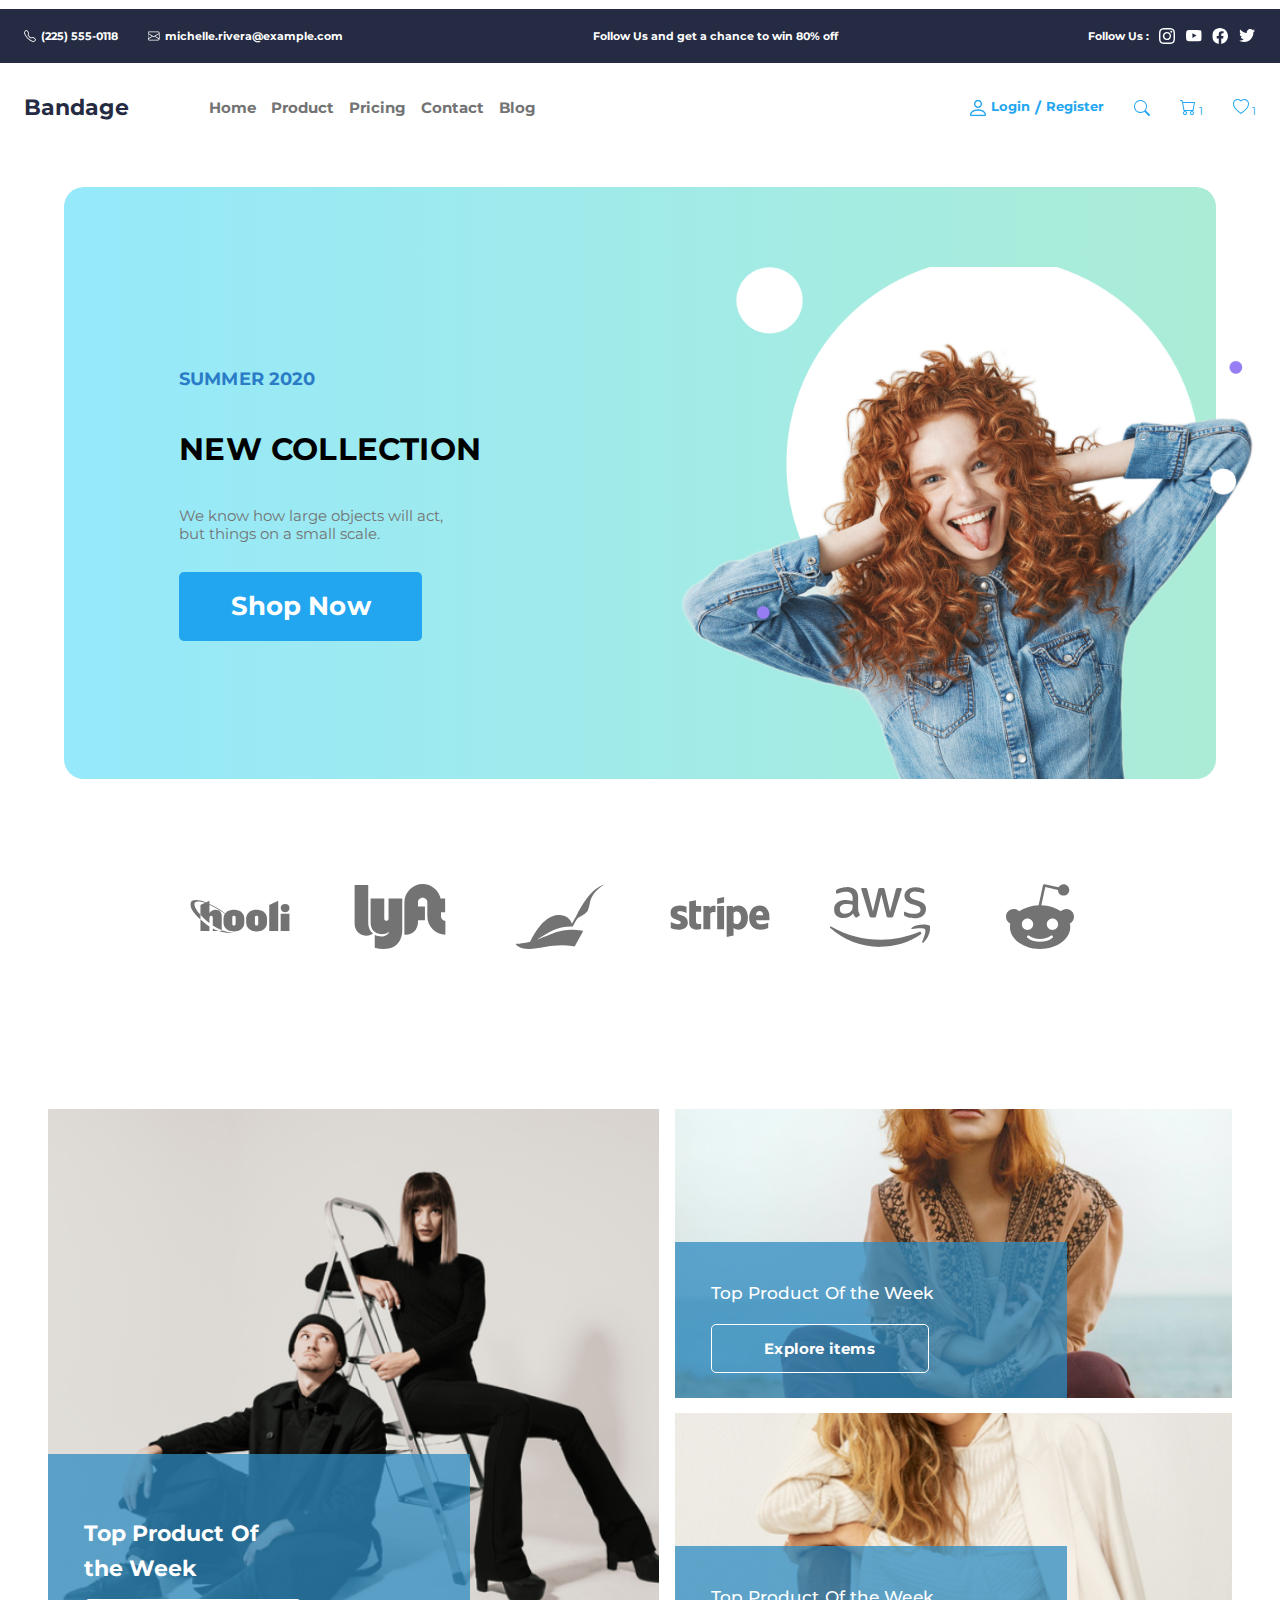
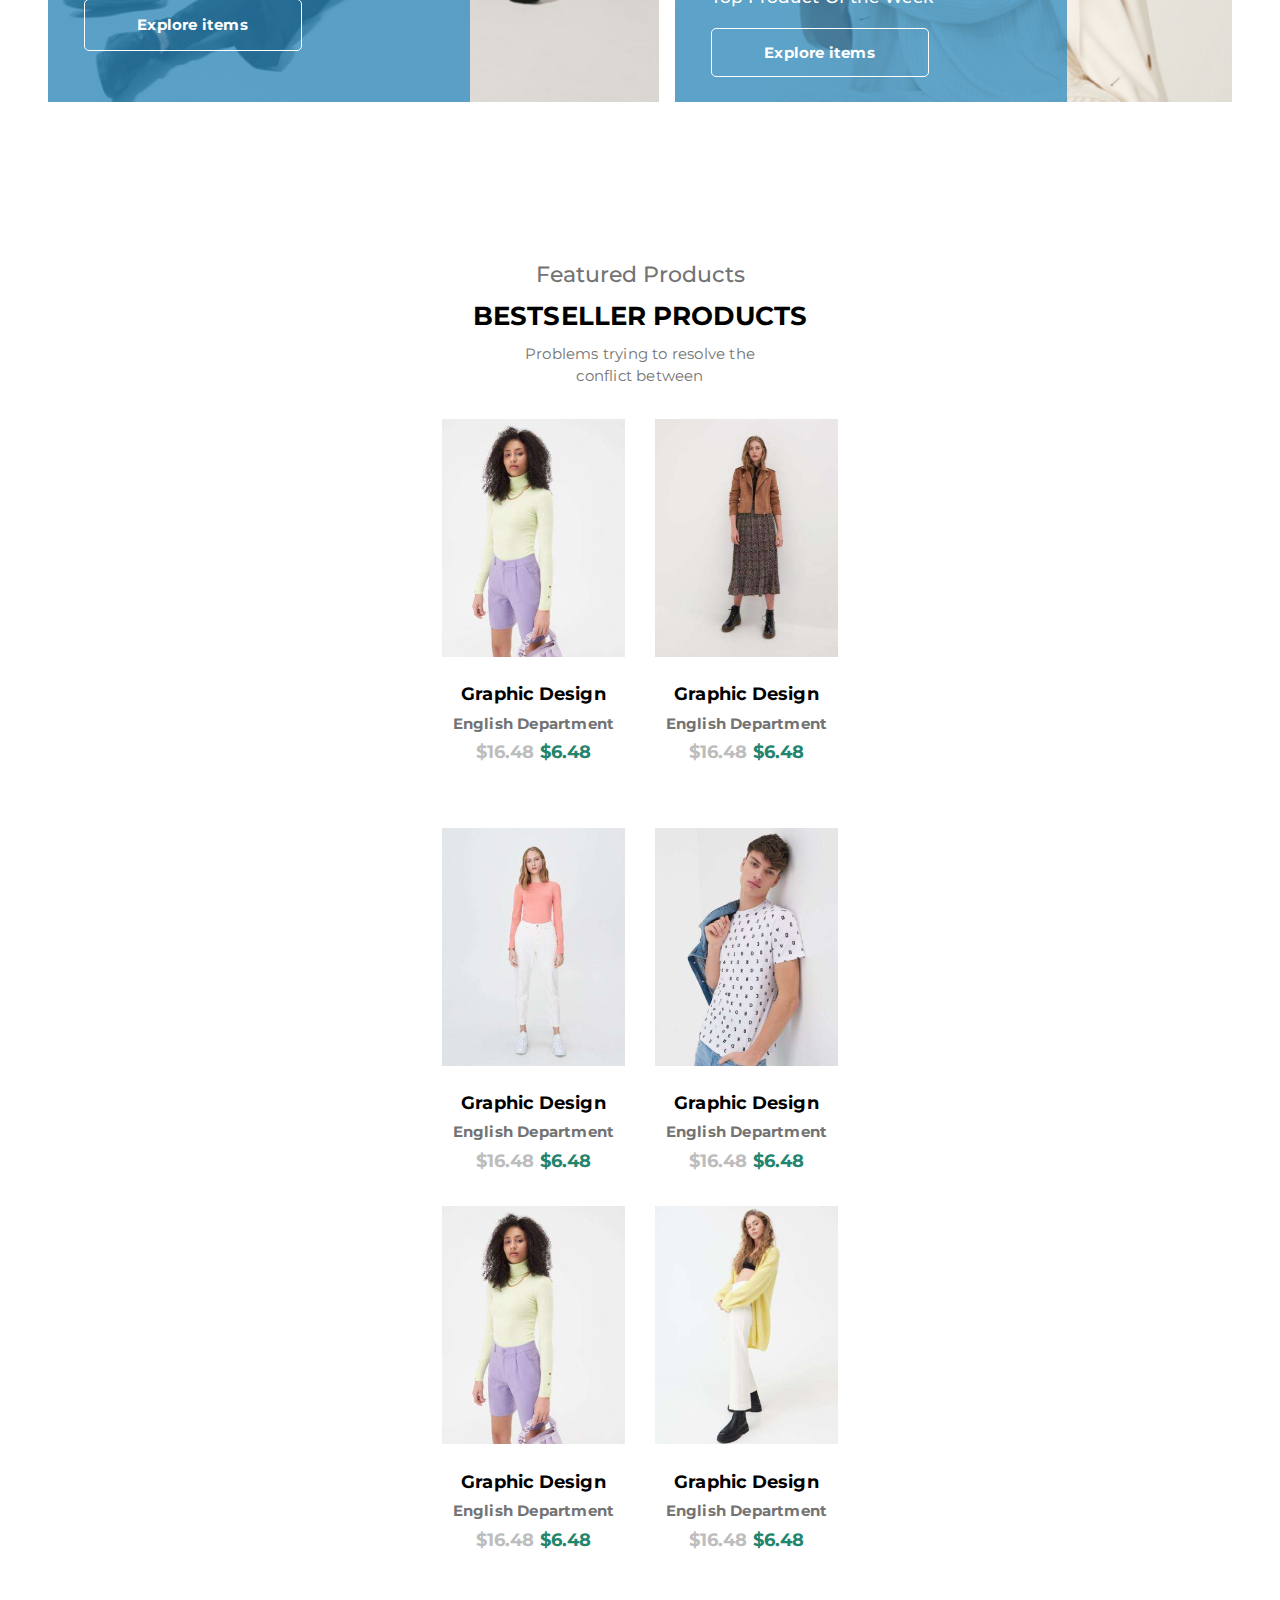
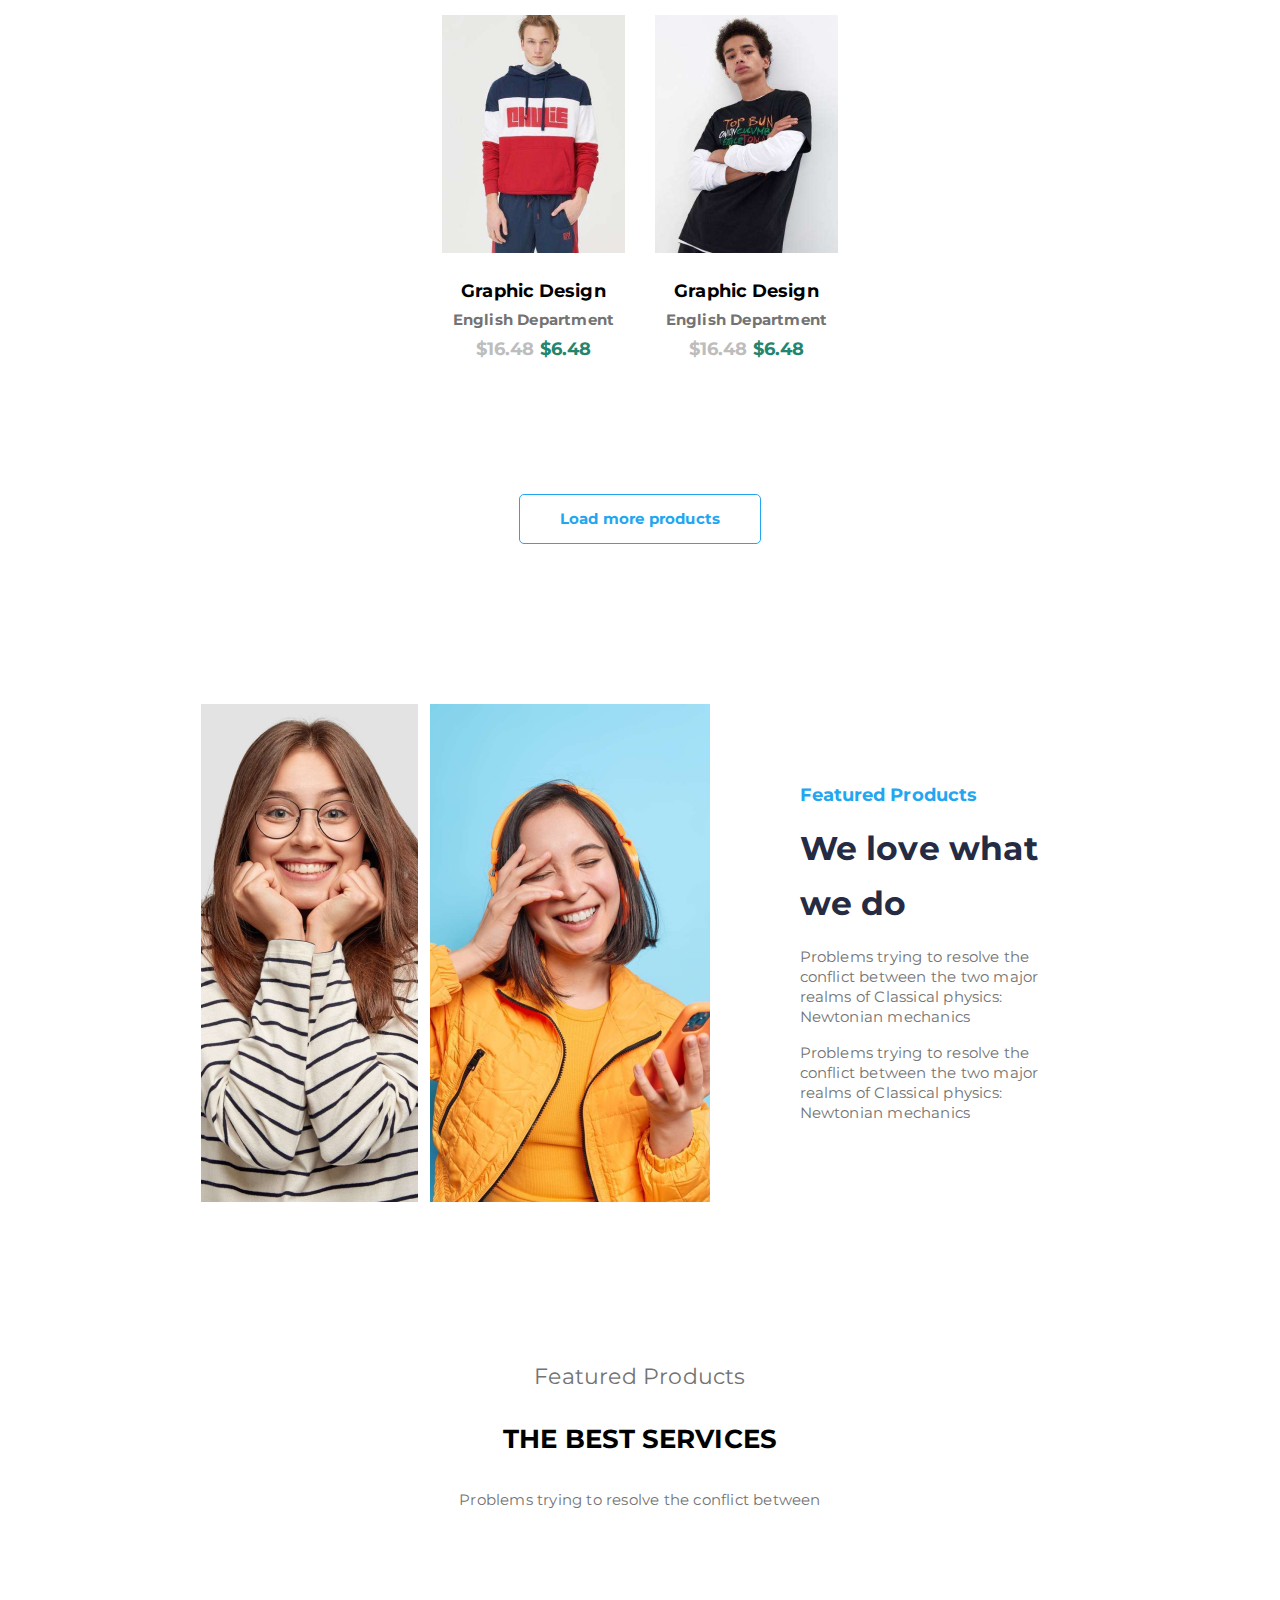
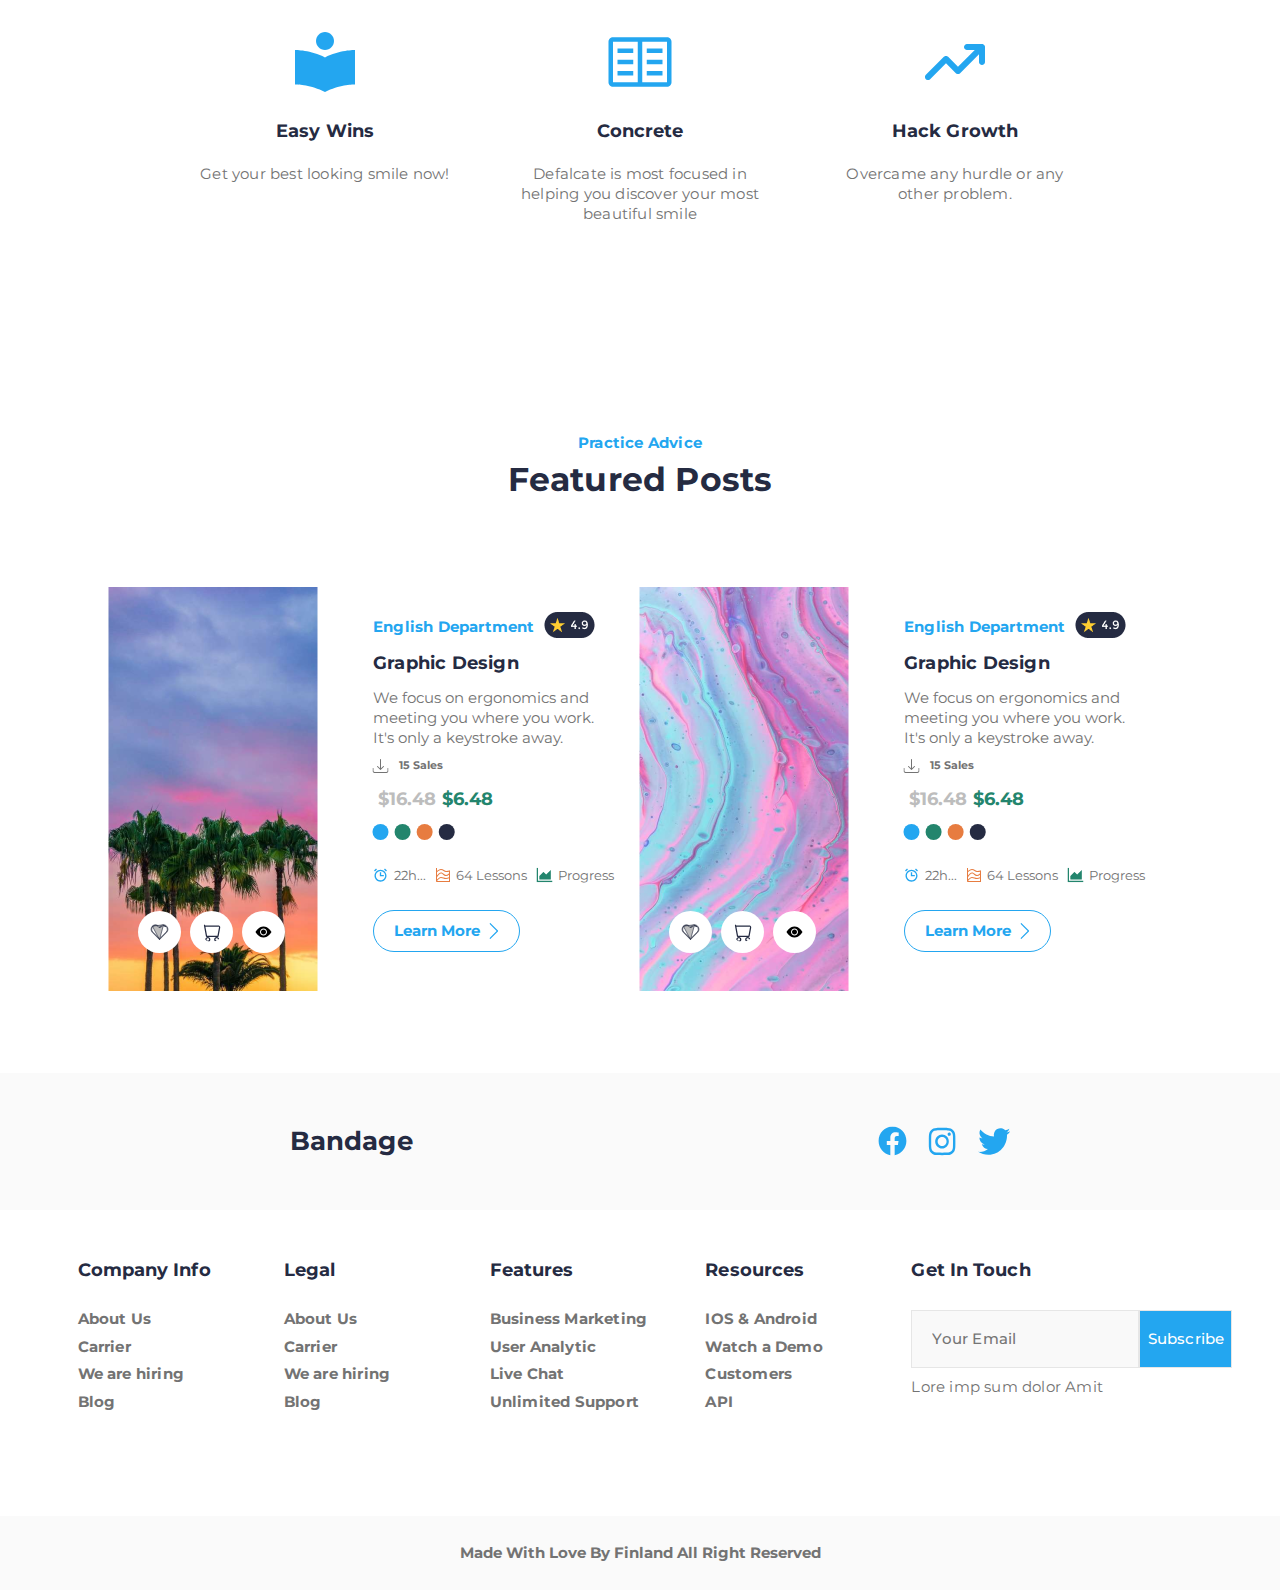
==== commit 31b637c8: "job done" ====
--- a/index.html
+++ b/index.html
@@ -547,7 +547,7 @@
                 </ul>
             </li>
             <li>
-                <ul>
+                <ul class="footer__main-list__form">
                     <li><a href="#" class="footer__main-list_heading-item">Get In Touch</a></li>
                     <li>
                         <div>
--- a/css/homepage.css
+++ b/css/homepage.css
@@ -1173,7 +1173,10 @@
   text-align: center;
   gap: 10px;
 }
-@media screen and (min-width: 768px) {
+@media screen and (min-width: 1220px) {
+  .featured-posts {
+    max-width: 1185px;
+  }
   .featured-posts__pre-heading {
     color: #23A6F0;
   }
@@ -1189,6 +1192,7 @@
     flex-direction: row;
     box-shadow: none;
     gap: 30px;
+    margin-bottom: 80px;
   }
   .featured-posts__list__figure-wrapper {
     position: relative;
@@ -1197,7 +1201,8 @@
     display: flex;
     gap: 10px;
     position: absolute;
-    bottom: 20px;
+    bottom: 40px;
+    left: 30px;
   }
   .featured-posts__list_picture-icons img {
     border: 1px solid transparent;
@@ -1298,25 +1303,34 @@
 .social-network {
   background-color: #FAFAFA;
   width: 100vw;
-  margin-top: -10px;
+  margin: -10px auto;
 }
 .social-network__wrapper {
   display: flex;
   flex-direction: column;
   max-width: 330px;
   margin: 0 auto;
-  padding: 53px 0 40px;
+  padding: 53px 0;
 }
 .social-network strong {
   font-size: 2.4rem;
   font-weight: 700;
   letter-spacing: 0.1px;
   color: #252B42;
-  margin-bottom: 27px;
 }
 .social-network__icons {
   display: flex;
   gap: 20px;
+}
+@media screen and (min-width: 768px) {
+  .social-network {
+    margin: 0 auto;
+  }
+  .social-network__wrapper {
+    flex-direction: row;
+    justify-content: space-between;
+    max-width: 700px;
+  }
 }
 
 .footer {
@@ -1400,5 +1414,53 @@
   padding: 25px;
   line-height: 24px;
 }
+@media screen and (min-width: 768px) {
+  .footer {
+    margin: 0 auto;
+    max-width: 685px;
+  }
+  .footer__main-list {
+    flex-direction: row;
+    max-width: 685px;
+    justify-content: space-between;
+    padding: 50px 0;
+    flex-wrap: wrap;
+    margin-left: 30px;
+  }
+  .footer__main-list li {
+    min-width: 148px;
+  }
+  .footer__main-list li ul li .footer__main-list_heading-item {
+    font-size: 1.6rem;
+  }
+  .footer__main-list li ul li a {
+    font-size: 1.4rem;
+  }
+  .footer_email {
+    width: 184px;
+  }
+  .footer_button {
+    width: 97px;
+  }
+  .footer__rights-reserved {
+    display: flex;
+    text-align: center;
+    width: 100vw;
+    position: absolute;
+    left: 0;
+  }
+  .footer__rights-reserved-text {
+    max-width: 1185px;
+  }
+}
+@media screen and (min-width: 1220px) {
+  .footer {
+    max-width: 1185px;
+  }
+  .footer__main-list {
+    flex-wrap: nowrap;
+    max-width: 1185px;
+  }
+}
 
 /*# sourceMappingURL=homepage.css.map */
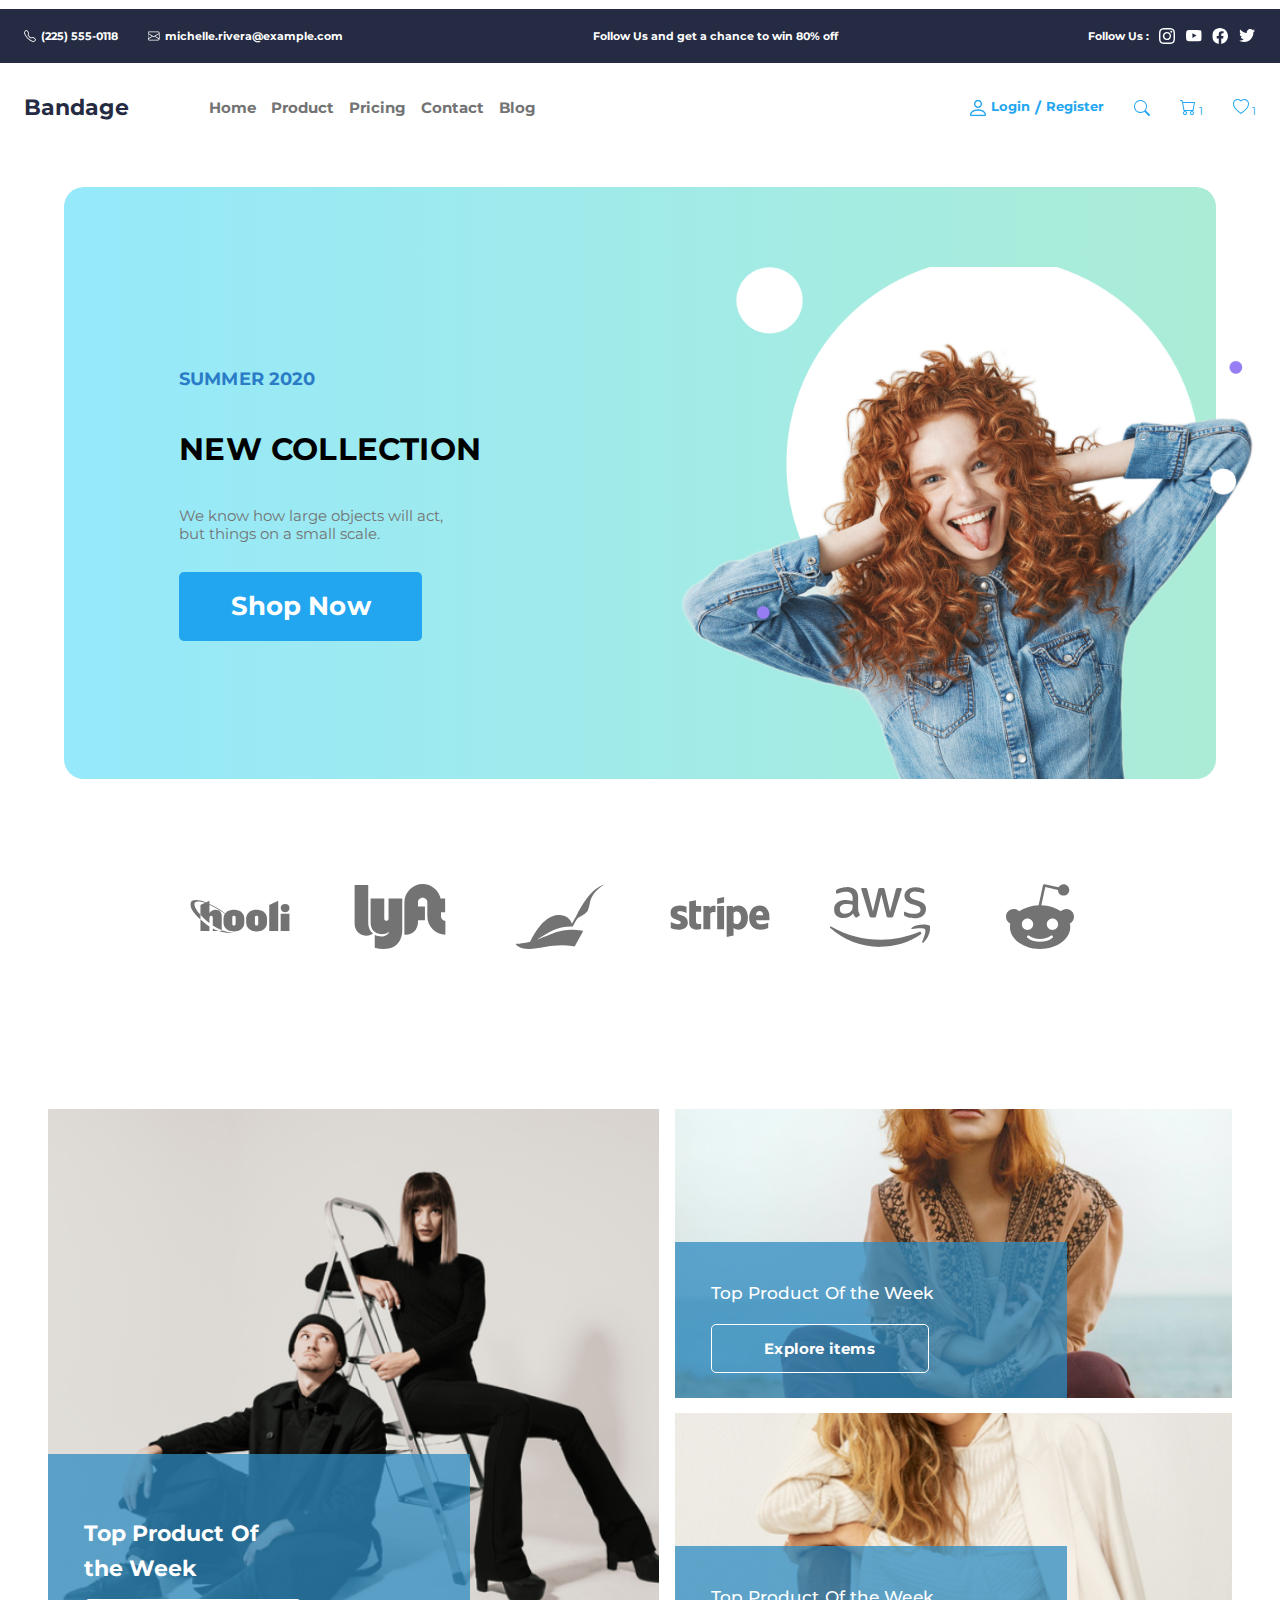
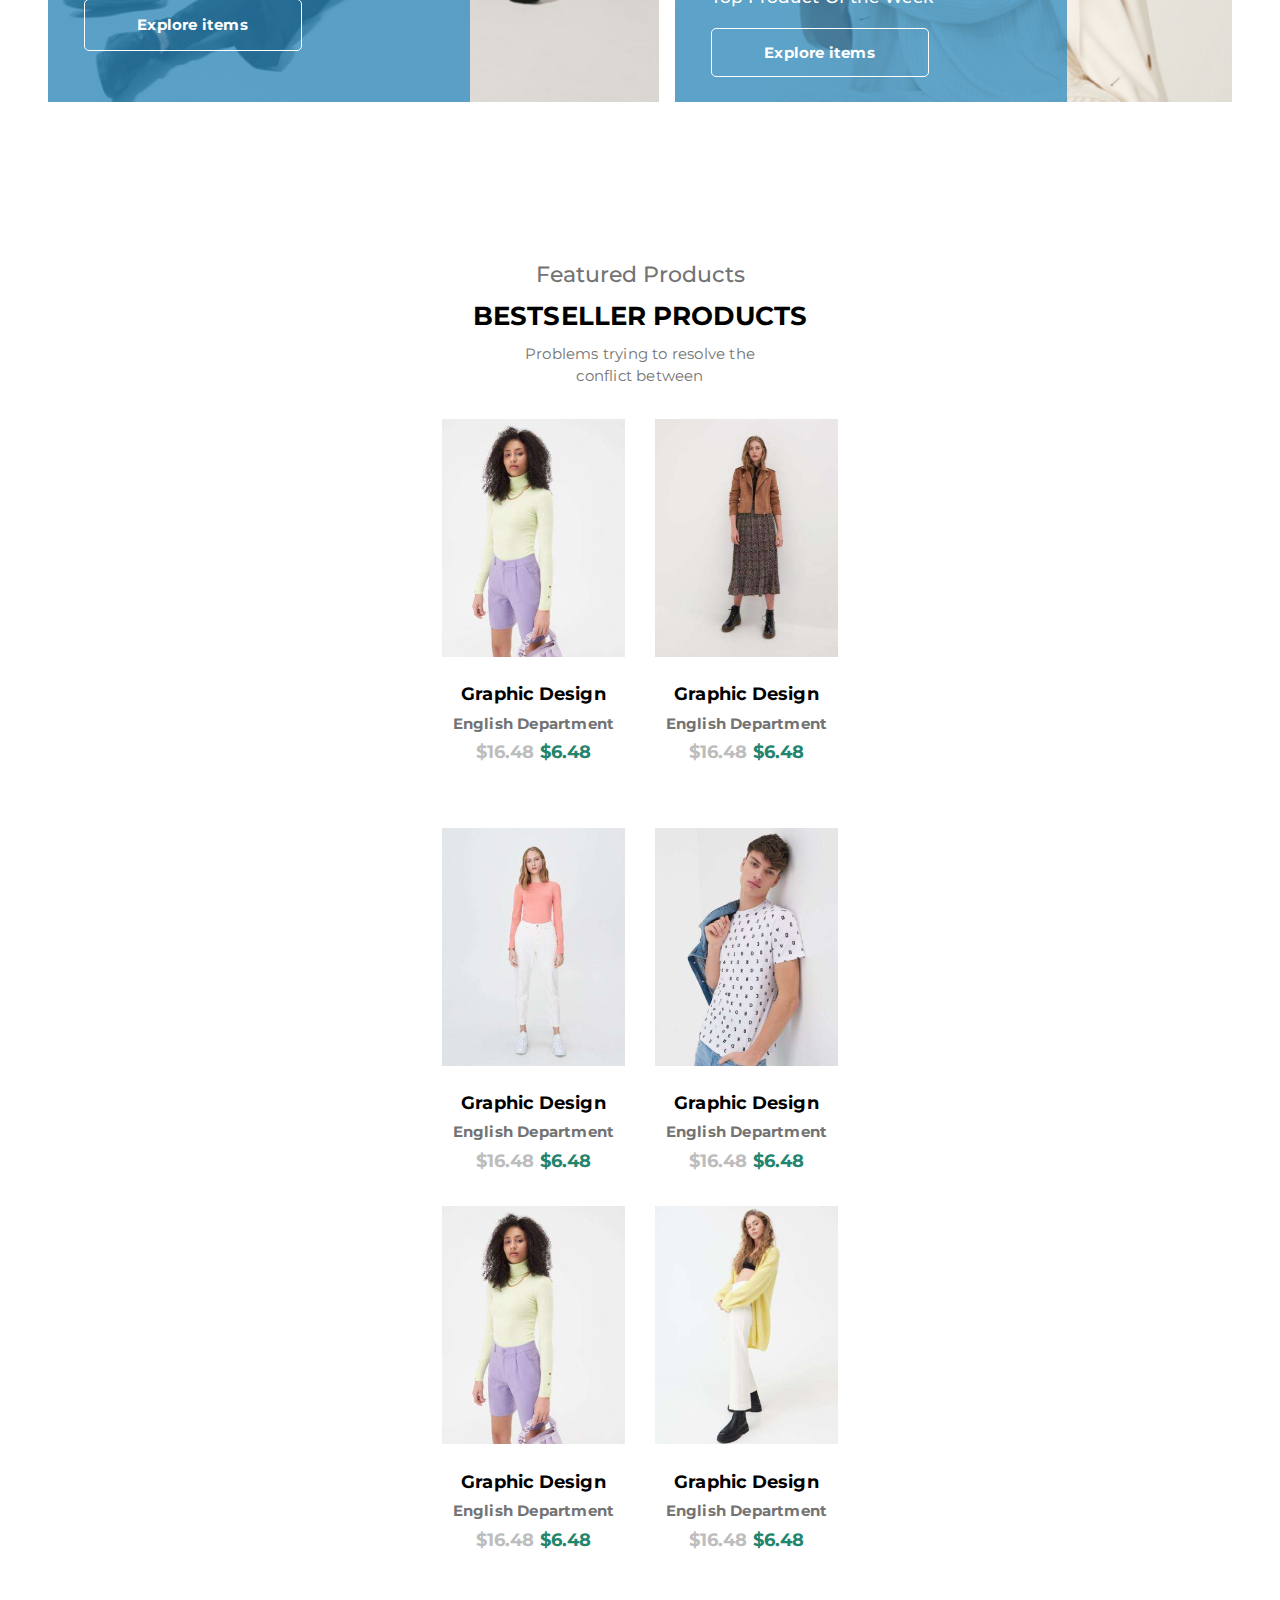
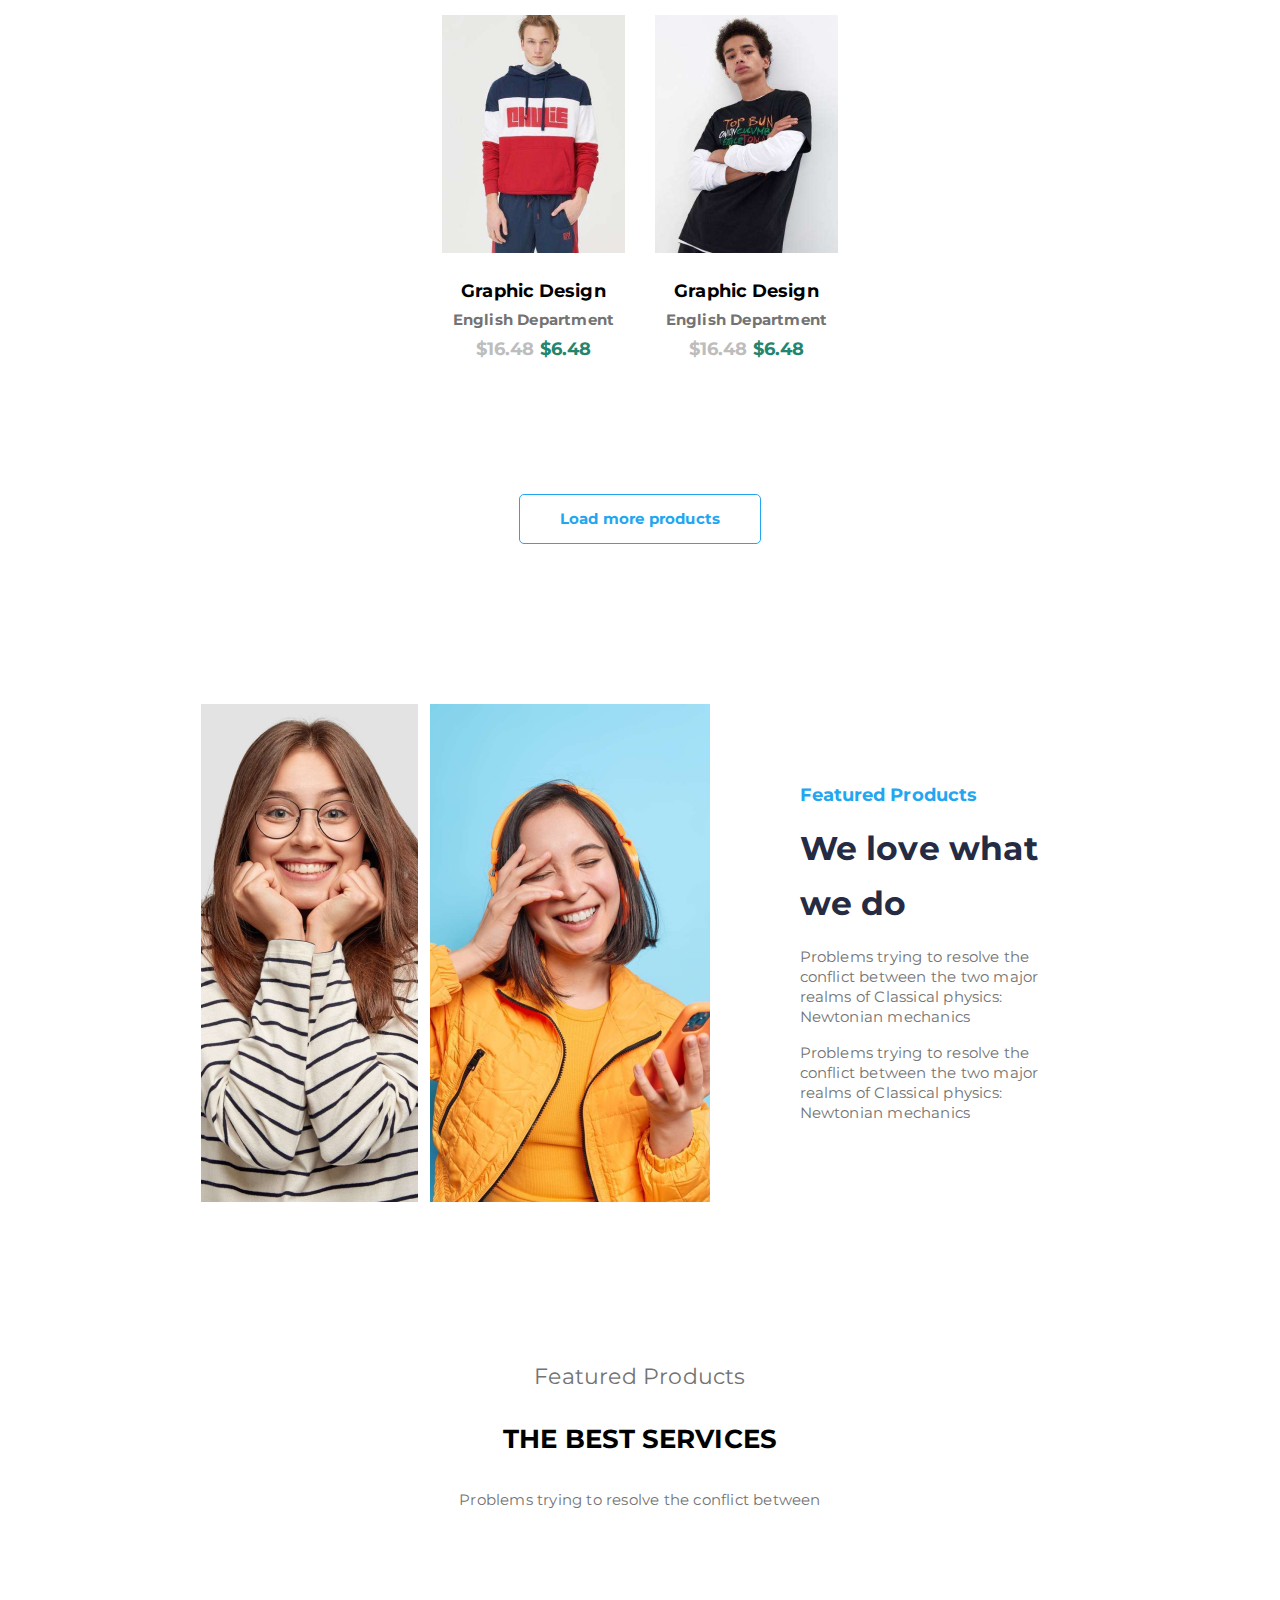
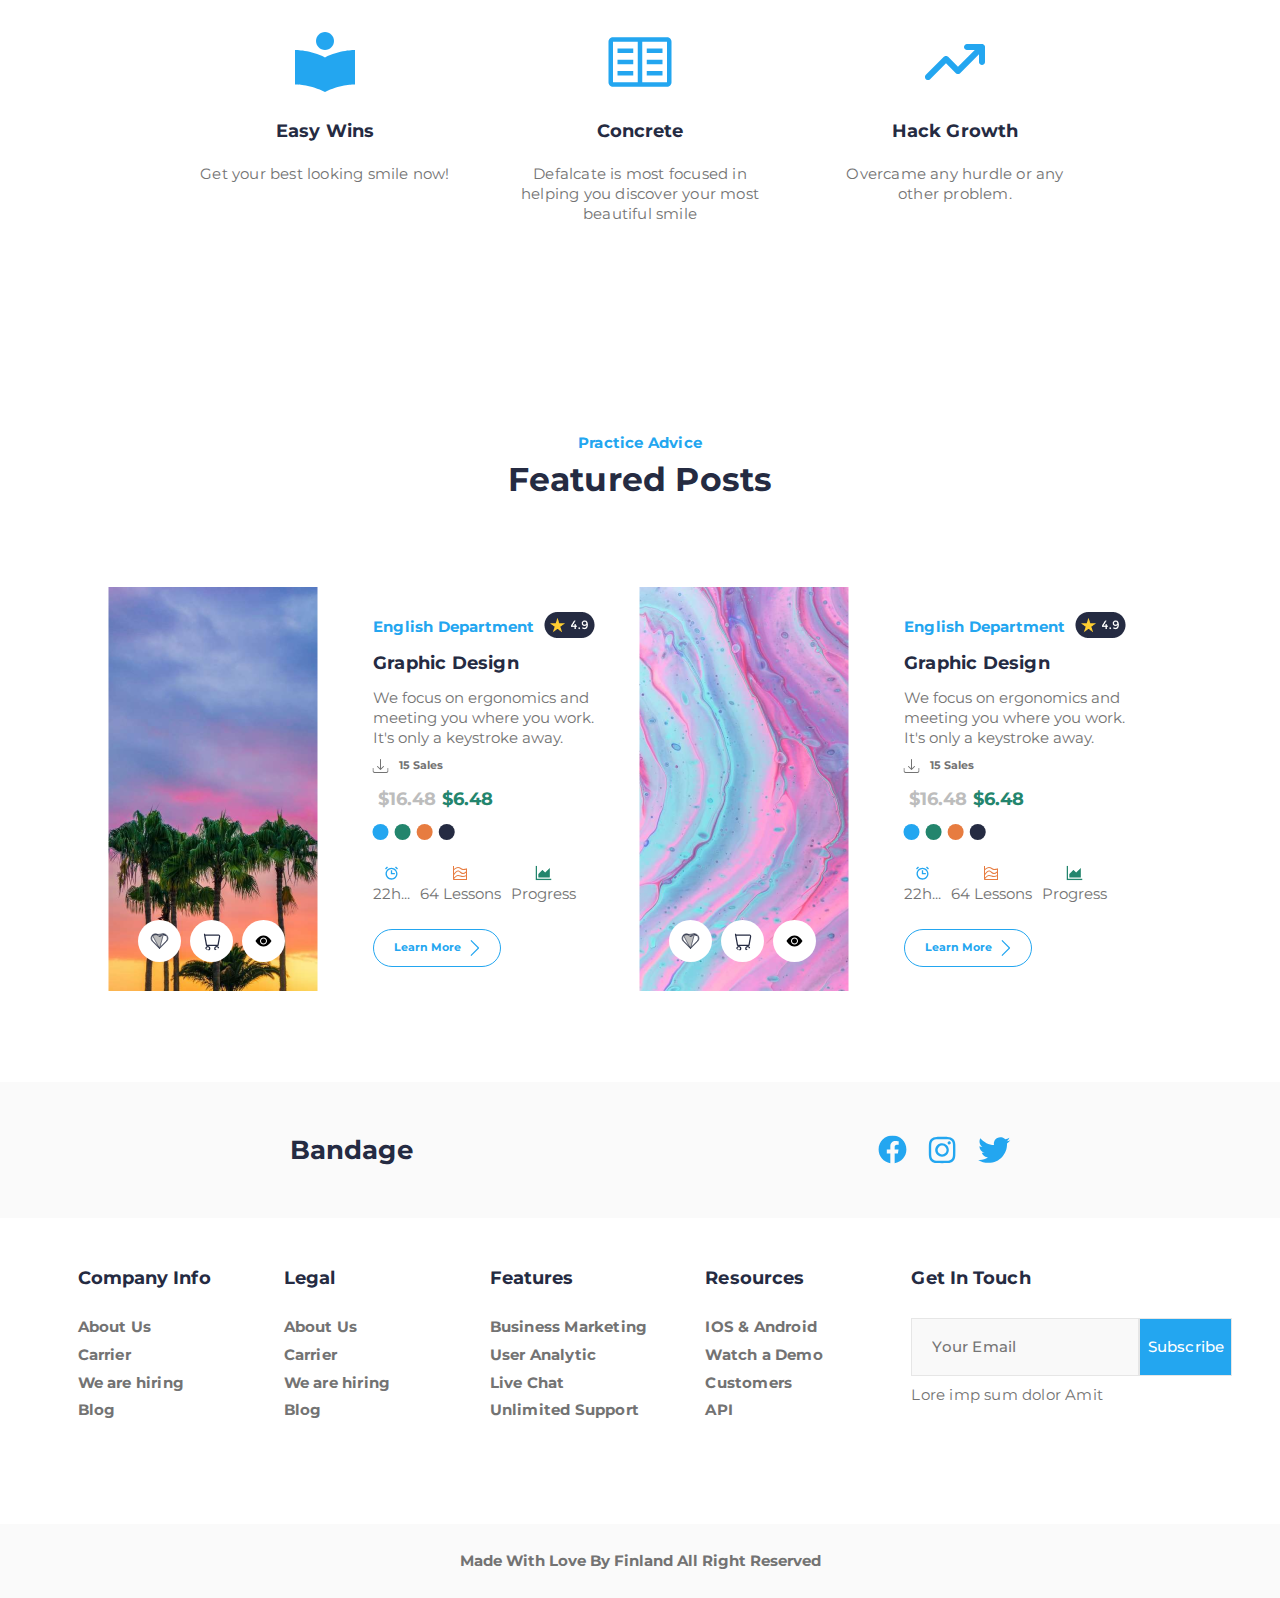
==== commit 3f10f102: "errors from validator resolved" ====
--- a/index.html
+++ b/index.html
@@ -358,10 +358,9 @@
                                 <img src="assets/svg/featured-eye.svg" alt="eye">
                             </div>
                         </div>
-                        </div>
                         <figcaption>
                             <div class="featured-posts__list_figcaption-big">
-                                <span class="featured-posts__list_figcaption-big_top"><p class="featured-posts__pre-heading">English Department</p> <img src="assets/img/review-mark.png" alt="review"></span>
+                                <div class="featured-posts__list_figcaption-big_top"><p class="featured-posts__pre-heading">English Department</p> <img src="assets/img/review-mark.png" alt="review"></div>
                                 <h5>Graphic Design</h5>
                                 <p>We focus on ergonomics and meeting you where you work. It's only a keystroke away.
                                 </p>
@@ -377,21 +376,21 @@
                                     <img src="assets/svg/figcaption-big-black.svg" alt="black">
                                 </div>
                                 <div class="featured-posts__list_quick-info">
-                                    <span>
+                                    <div>
                                         <img src="assets/svg/featured-post-clock.svg" alt="clock">
                                         <p>22h...</p>
-                                    </span>
-                                    <span>
+                                    </div>
+                                    <div>
                                         <img src="assets/svg/figcaption-big-lessons.svg" alt="lessons">
                                         <p>64 Lessons</p>
-                                    </span>
-                                    <span>
+                                    </div>
+                                    <div>
                                         <img src="assets/svg/featured-post-diagram.svg" alt="diagram">
                                         <p>Progress</p>
-                                    </span>
+                                    </div>
                                 </div>
                                 <button>
-                                    <p>Learn More</p>
+                                    <span>Learn More</span>
                                     <img src="assets/svg/featured-arrow-next.svg" alt="arrow">
                                 </button>
                             </div>
@@ -404,14 +403,14 @@
                                         you where you work. It's only a
                                         keystroke away.</p>
                                     <div class="featured-posts__list_figcaption-small_quick-info">
-                                        <span>
+                                        <div>
                                             <img src="assets/svg/featured-post-clock.svg" alt="clock">
                                             <p>22 April 2021</p>
-                                        </span>
-                                        <span>
+                                        </div>
+                                        <div>
                                             <img src="assets/svg/featured-post-diagram.svg" alt="diagram">
                                             <p>10 comments</p>
-                                        </span>
+                                        </div>
                                     </div>
                                     <a href="#" class="featured-posts__list_figcaption-small_learn-more">Learn More <img
                                             src="assets/svg/featured-arrow-next.svg" alt="arrow next"></a>
@@ -433,10 +432,10 @@
                                 <img src="assets/svg/featured-eye.svg" alt="eye">
                             </div>
                         </div>
-                        </div>
+                        
                         <figcaption>
                             <div class="featured-posts__list_figcaption-big">
-                                <span class="featured-posts__list_figcaption-big_top"><p class="featured-posts__pre-heading">English Department</p> <img src="assets/img/review-mark.png" alt="review"></span>
+                                <div class="featured-posts__list_figcaption-big_top"><p class="featured-posts__pre-heading">English Department</p> <img src="assets/img/review-mark.png" alt="review"></div>
                                 <h5>Graphic Design</h5>
                                 <p>We focus on ergonomics and meeting you where you work. It's only a keystroke away.
                                 </p>
@@ -452,21 +451,21 @@
                                     <img src="assets/svg/figcaption-big-black.svg" alt="black">
                                 </div>
                                 <div class="featured-posts__list_quick-info">
-                                    <span>
+                                    <div>
                                         <img src="assets/svg/featured-post-clock.svg" alt="clock">
                                         <p>22h...</p>
-                                    </span>
-                                    <span>
+                                    </div>
+                                    <div>
                                         <img src="assets/svg/figcaption-big-lessons.svg" alt="lessons">
                                         <p>64 Lessons</p>
-                                    </span>
-                                    <span>
+                                    </div>
+                                    <div>
                                         <img src="assets/svg/featured-post-diagram.svg" alt="diagram">
                                         <p>Progress</p>
-                                    </span>
+                                    </div>
                                 </div>
                                 <button>
-                                    <p>Learn More</p>
+                                    <span>Learn More</span>
                                     <img src="assets/svg/featured-arrow-next.svg" alt="arrow">
                                 </button>
                             </div>
@@ -479,14 +478,14 @@
                                         you where you work. It's only a
                                         keystroke away.</p>
                                     <div class="featured-posts__list_figcaption-small_quick-info">
-                                        <span>
+                                        <div>
                                             <img src="assets/svg/featured-post-clock.svg" alt="clock">
                                             <p>22 April 2021</p>
-                                        </span>
-                                        <span>
+                                        </div>
+                                        <div>
                                             <img src="assets/svg/featured-post-diagram.svg" alt="diagram">
                                             <p>10 comments</p>
-                                        </span>
+                                        </div>
                                     </div>
                                     <a href="#" class="featured-posts__list_figcaption-small_learn-more">Learn More <img
                                             src="assets/svg/featured-arrow-next.svg" alt="arrow next"></a>
--- a/css/homepage.css
+++ b/css/homepage.css
@@ -1254,7 +1254,7 @@
     gap: 10px;
     align-items: center;
   }
-  .featured-posts__list_figcaption-big button p {
+  .featured-posts__list_figcaption-big button span {
     color: #23A6F0;
     font-weight: 700;
   }
